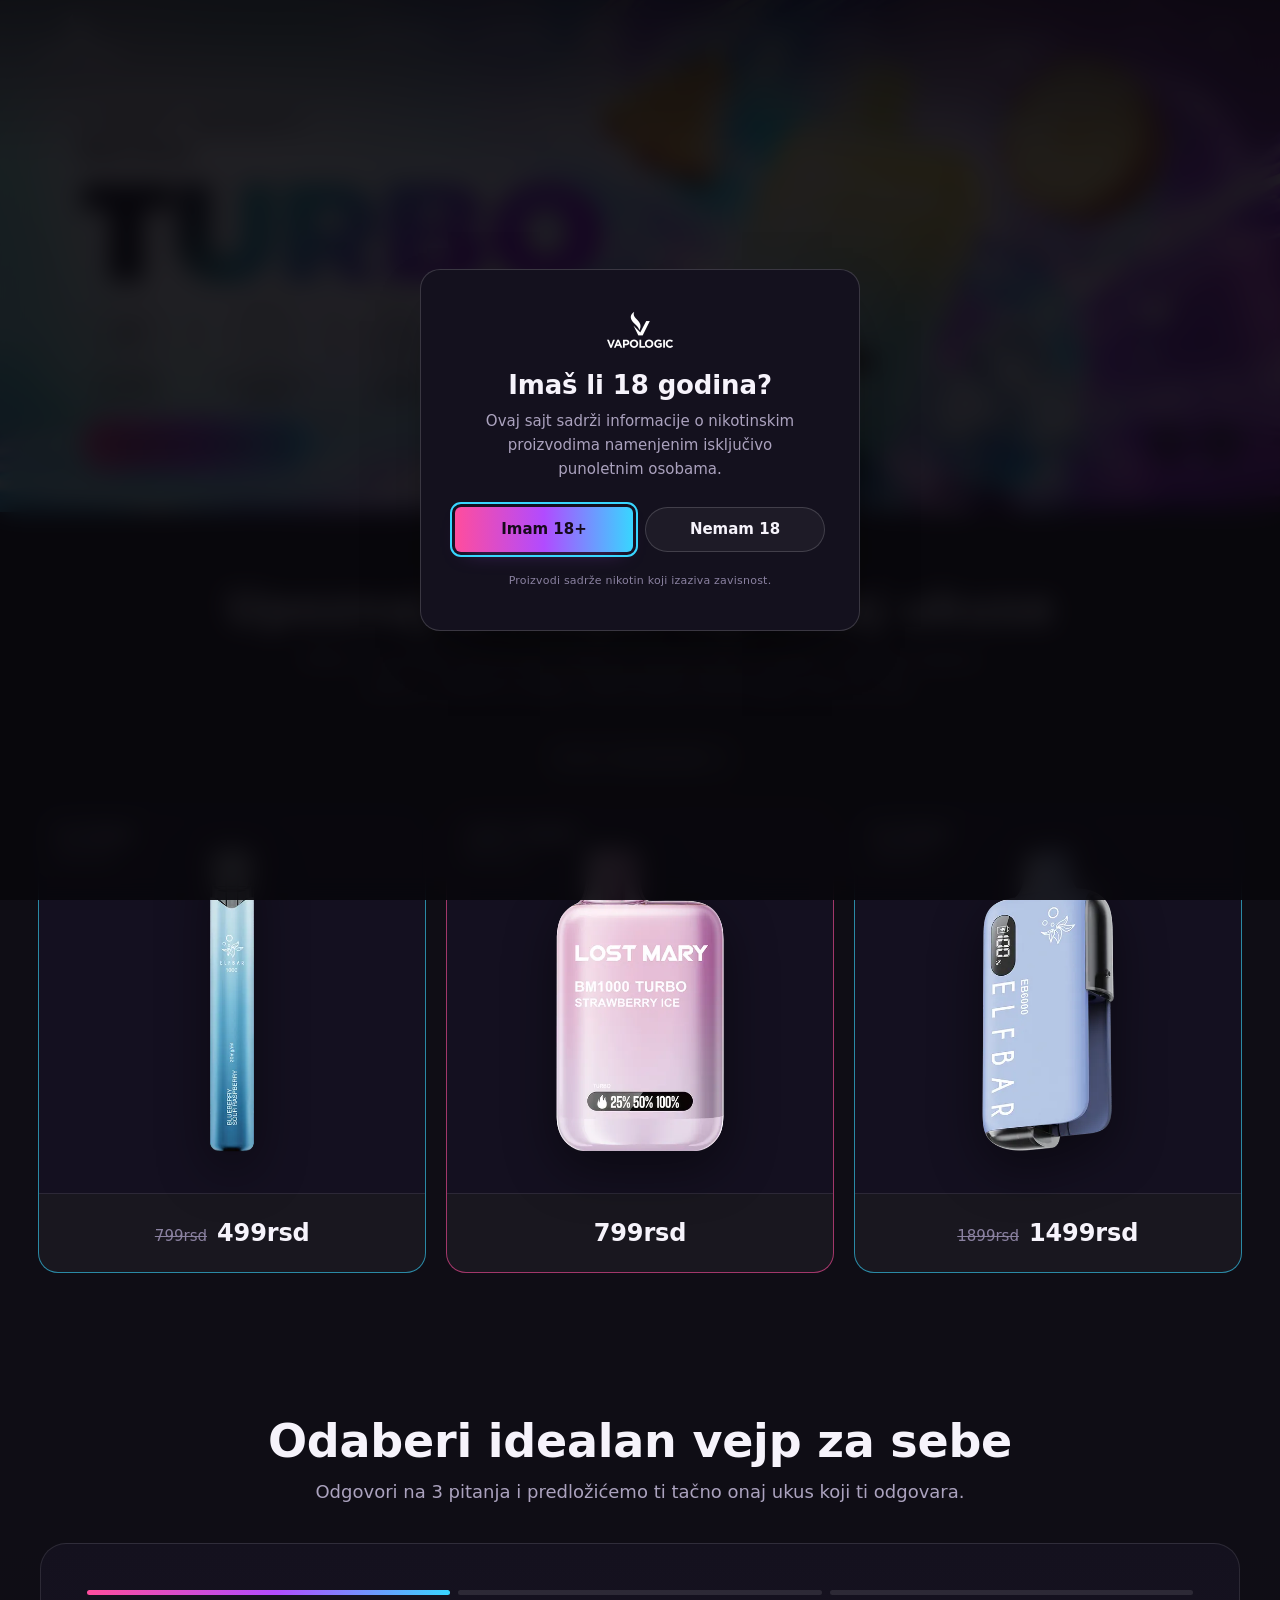
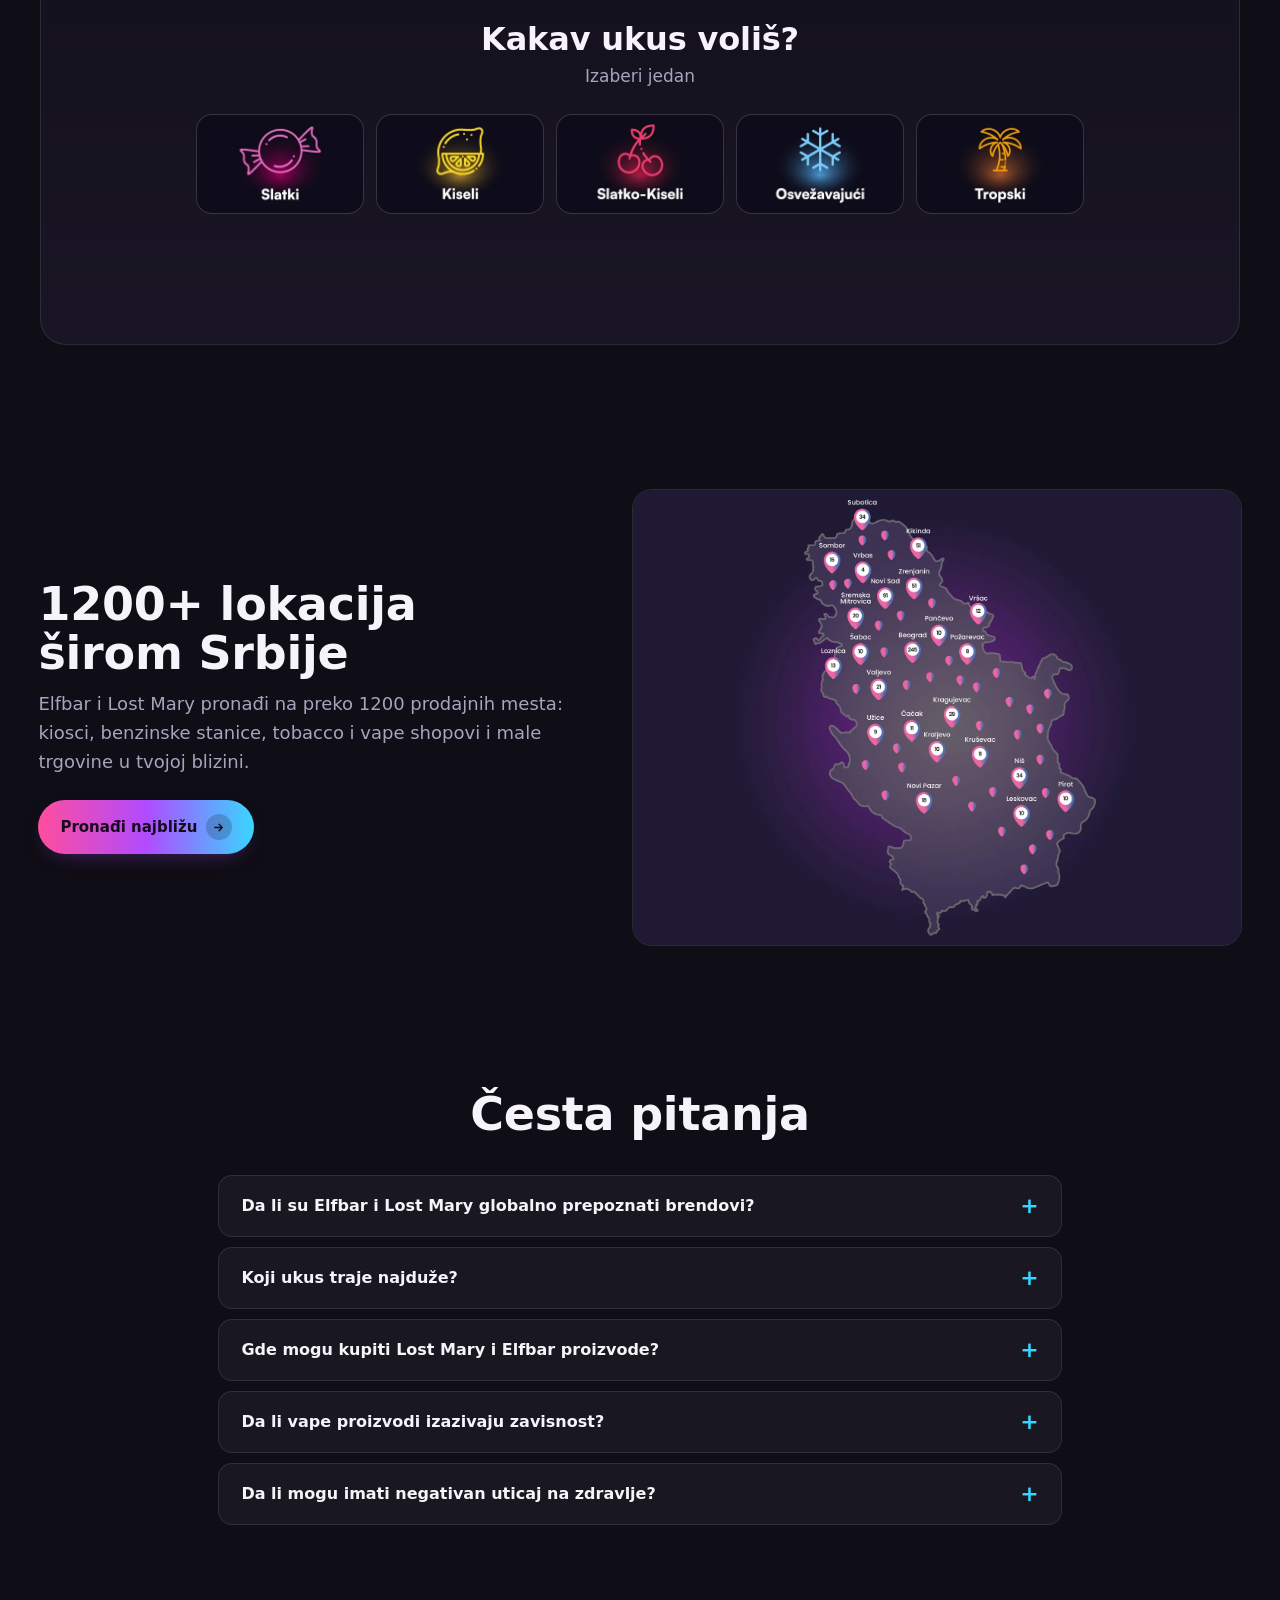
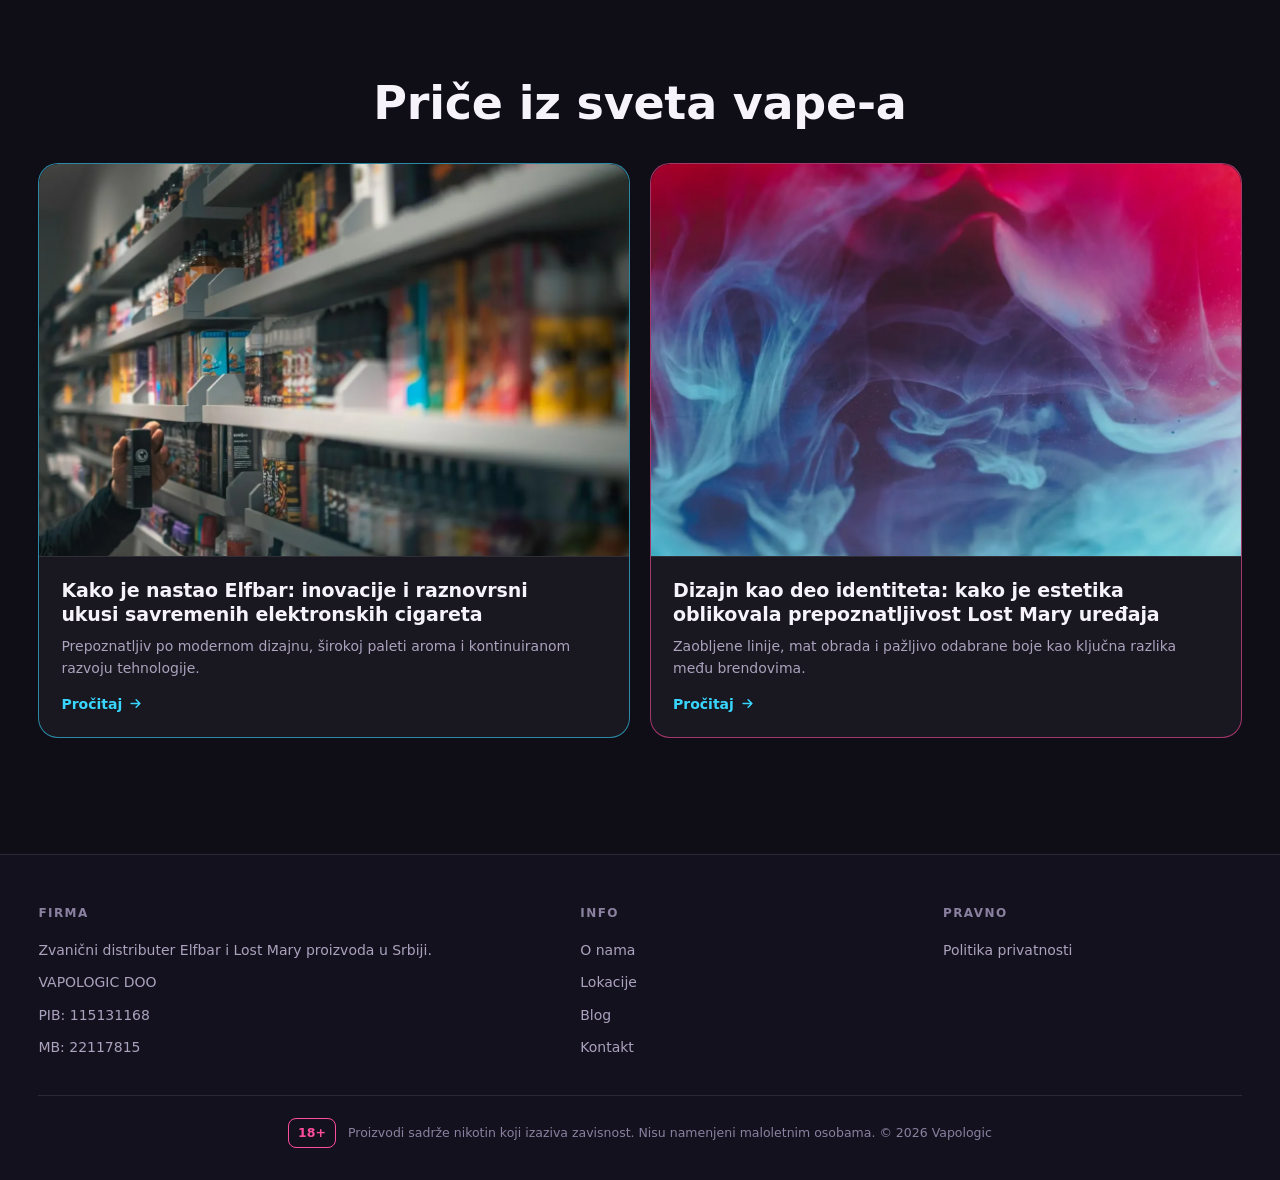
==== index.html @ 9fc527e6 "Cene na karticama u formatu klijenta (1499rsd) Co-Authored-By: Claude Opus 5.5 <noreply@anthropic.co" ====
<!doctype html>
<html lang="sr">
<head>
<meta charset="utf-8">
<meta name="viewport" content="width=device-width, initial-scale=1">
<meta name="robots" content="noindex"><!-- PRIVREMENO: skloniti na pravom domenu vapologic.rs -->
<title>Vapologic — Elfbar & Lost Mary u Srbiji</title>
<meta name="description" content="Zvanični distributer Elfbar i Lost Mary proizvoda u Srbiji. Upoznaj EB1000, BM1000 i EB6000, odaberi idealan ukus i pronađi najbliže od preko 1200 prodajnih mesta.">
<link rel="canonical" href="https://vapologic.rs/">
<meta property="og:type" content="website">
<meta property="og:title" content="Vapologic — Elfbar & Lost Mary u Srbiji">
<meta property="og:description" content="Kvalitet, raskošna lepeza ukusa i moderan dizajn. Preko 1200 lokacija širom Srbije.">
<meta property="og:url" content="https://vapologic.rs/">
<meta name="theme-color" content="#0f0d15">
<link rel="icon" href="data:image/svg+xml,%3Csvg xmlns='http://www.w3.org/2000/svg' viewBox='0 0 32 32'%3E%3Cdefs%3E%3ClinearGradient id='g' x1='0' y1='0' x2='1' y2='1'%3E%3Cstop offset='0' stop-color='%23ff4d9d'/%3E%3Cstop offset='1' stop-color='%2338d6ff'/%3E%3C/linearGradient%3E%3C/defs%3E%3Crect width='32' height='32' rx='8' fill='url(%23g)'/%3E%3Cpath d='M9 10 L16 22 L23 10' fill='none' stroke='%23160a1c' stroke-width='3' stroke-linecap='round' stroke-linejoin='round'/%3E%3C/svg%3E">
<link rel="stylesheet" href="styles.css?v=68">
<script type="application/ld+json">
{"@context":"https://schema.org","@type":"Organization","name":"Vapologic","url":"https://vapologic.rs/","description":"Zvanični distributer Elfbar i Lost Mary proizvoda u Srbiji.","areaServed":"RS"}
</script>
<script type="application/ld+json">
{"@context":"https://schema.org","@type":"FAQPage","mainEntity":[
{"@type":"Question","name":"Da li su Elfbar i Lost Mary globalno prepoznati brendovi?","acceptedAnswer":{"@type":"Answer","text":"Da, jedni od najvećih globalnih brendova na tržištu vape-a, poznati po ukusima i inovacijama."}},
{"@type":"Question","name":"Gde mogu kupiti Lost Mary i Elfbar proizvode?","acceptedAnswer":{"@type":"Answer","text":"Na preko 1200 lokacija širom Srbije — na najbližem kiosku, benzinskoj stanici ili u maloj trgovini."}},
{"@type":"Question","name":"Da li vape proizvodi izazivaju zavisnost?","acceptedAnswer":{"@type":"Answer","text":"Vape proizvodi sadrže nikotin koji izaziva zavisnost."}}
]}
</script>
<!-- Stilovi samo za ovu varijantu (hero od kraja do kraja). Bazni styles.css se ne dira. -->
<style>
  /* VARIJANTA: hero od ivice do ivice, spojen sa menijem.
     Slajder kreće od samog vrha ekrana, a meni stoji providan preko vizuala.
     Kad se skroluje ispod slajdera, meni dobija svoju pozadinu (.is-solid). */
  .hero-over header{position:fixed;top:0;left:0;right:0;
    transition:background .3s var(--ease),border-color .3s var(--ease)}
  /* dok je preko vizuala: providan, svetao tekst i tamni padajući meniji */
  .hero-over header:not(.is-solid){background:transparent;border-bottom-color:transparent;backdrop-filter:none;
    --bg:#0f0d15; --bg-2:#14111e; --bg-3:#191524;
    --surface:rgba(255,255,255,.06); --surface-2:rgba(255,255,255,.1);
    --hair:rgba(255,255,255,.16); --hair-2:rgba(255,255,255,.24);
    --ink:#fff; --muted:#e6e1f0; --muted-2:#b9b1c9}

  .hero.hero-full{padding:0;padding-inline:0}
  /* 5:2 = odnos vizuala koje su poslali dizajneri (2000x800): ceo slajd staje u
     prvi ekran i vizual se ne seče. max-height hvata samo ultrawide monitore. */
  .hero-full .slider{border-radius:0;border:0;aspect-ratio:5/2;max-height:100svh;width:100%}
  /* blago zatamnjenje pri vrhu, da meni ostane čitljiv preko svetlih vizuala */
  .hero-full .slider::after{content:"";position:absolute;left:0;right:0;top:0;height:160px;z-index:2;pointer-events:none;
    background:linear-gradient(rgba(10,8,14,.6),rgba(10,8,14,0))}
  .hero-full .slides{height:100%}
  .hero-full .slide{position:relative;display:block;min-height:0;height:100%;padding:0}
  .hero-full .slide-vis{position:absolute;inset:0;display:block}
  .hero-full .slide-vis img{width:100%;height:100%;object-fit:cover;display:block}
  /* Zona za dugme: dole levo, poravnato sa levom ivicom teksta na vizualu (~6.4% širine),
     ispod ikonica sa opisom */
  .hero-full .slide-cta{position:absolute;left:6.4%;bottom:clamp(40px,8%,110px);z-index:3}
  .hero-full .slide .btn{margin-top:0}
  .hero-full .dots{bottom:22px}
  /* Strelice su dole desno, da ne ulaze u tekst na vizualu (levo, na sredini visine) */
  .hero-full .arrow{top:auto;bottom:clamp(45px,calc(8% + 5px),115px);transform:none;background:rgba(15,13,21,.55);backdrop-filter:blur(8px);border-color:rgba(255,255,255,.18);color:#fff}
  .hero-full .arrow:hover{background:rgba(15,13,21,.8)}
  .hero-full .arrow.prev{left:auto;right:calc(var(--gutter) + 52px)}

  /* ?grid: pomoćne linije za dizajnere (zona menija, sigurna zona, zona dugmeta) */
  .hero-full .safe-guide,.hero-full .menu-guide{display:none}
  .show-grid .hero-full .safe-guide{display:block;position:absolute;inset:max(10%,89px) 10% 10%;z-index:4;pointer-events:none;border:1px dashed rgba(255,255,255,.75)}
  .show-grid .hero-full .menu-guide{display:block;position:absolute;left:0;right:0;top:0;height:73px;z-index:4;pointer-events:none;
    border-bottom:1px dashed #38d6ff;background:rgba(56,214,255,.08)}
  .show-grid .hero-full .safe-guide span,.show-grid .hero-full .menu-guide span{position:absolute;left:8px;font-size:11px;letter-spacing:.06em;color:#fff;
    background:rgba(0,0,0,.55);padding:2px 6px;border-radius:4px}
  .show-grid .hero-full .safe-guide span{top:6px}
  .show-grid .hero-full .menu-guide span{bottom:4px;right:8px;left:auto}
  .show-grid .hero-full .slide-cta .btn{outline:2px dashed #ff4d9d;outline-offset:8px}
  /* Telefon: mobilni vizuali imaju naslov sasvim gore, pa meni NE ide preko slike —
     ostaje iznad slajdera sa svojom pozadinom (script ispod mu drži .is-solid). */
  @media(max-width:720px){
    .hero-over header{position:sticky}
    .hero-full .slider::after,.show-grid .hero-full .menu-guide{display:none}
    .hero-full .slider{aspect-ratio:455/550;max-height:none}
    .hero-full .slide-cta{left:0;right:0;display:flex;justify-content:center;bottom:44px}
    .show-grid .hero-full .safe-guide{inset:8%}
  }
</style>
<script>if(/[?&]grid\b/.test(location.search))document.documentElement.classList.add('show-grid')</script>
</head>
<body class="hero-over">
<header>
  <div class="wrap nav">
    <a class="logo" href="/" aria-label="Vapologic — početna"><img class="logo-img" src="vapologic-logo-white.png" width="280" height="160" loading="eager" fetchpriority="high" decoding="async" alt="Vapologic"></a>
    <button class="nav-toggle" data-i18n-attr="aria-label:nav.menu_open" aria-label="Otvori meni" aria-expanded="false" aria-controls="navMenu" onclick="toggleNav()"><span class="bars"></span></button>
    <div class="nav-menu" id="navMenu">
    <nav class="center" aria-label="Glavni meni">
      <div class="drop">
        <button type="button" class="drop-label" aria-haspopup="true"><span data-i18n="nav.products">Proizvodi</span> <i class="caret" aria-hidden="true"></i></button>
        <div class="menu prod-menu">
          <div class="pm-group">
            <a href="/?type=pod#prods" class="pm-head" data-filter data-brand="all" data-type="pod"><span data-i18n="nav.pod_group">Pod sistemi</span><i class="caret" aria-hidden="true"></i></a>
            <div class="pm-fly">
              <a href="/proizvod?dev=EB6000" class="pm-sub">EB6000</a>
            </div>
          </div>
          <div class="pm-group">
            <a href="/?type=jednokratni#prods" class="pm-head" data-filter data-brand="all" data-type="jednokratni"><span data-i18n="nav.disp_group">Jednokratni</span><i class="caret" aria-hidden="true"></i></a>
            <div class="pm-fly">
              <a href="/proizvod?dev=EB1000" class="pm-sub">EB1000</a>
              <a href="/proizvod?dev=BM1000" class="pm-sub">BM1000</a>
            </div>
          </div>
        </div>
      </div>
      <a href="/?brand=lost-mary#prods" data-filter data-brand="lost-mary" data-type="all">Lost Mary</a>
      <a href="/?brand=elfbar#prods" data-filter data-brand="elfbar" data-type="all">Elfbar</a>
      <a href="/lokacije" data-i18n="nav.locations">Lokacije</a>
      <a href="/blog" data-i18n="nav.blog">Blog</a>
      <a href="/kontakt" data-i18n="nav.contact">Kontakt</a>
    </nav>
    <div class="langpick drop">
      <button type="button" class="lang-btn" aria-haspopup="true" data-i18n-attr="aria-label:nav.lang"><span id="langCurrent">SR</span><i class="caret" aria-hidden="true"></i></button>
      <div class="menu">
        <a href="#" data-lang-code="sr" onclick="setLang('sr');return false">SR &middot; Srpski</a>
        <a href="#" data-lang-code="en" onclick="setLang('en');return false">EN &middot; English</a>
        <a href="#" data-lang-code="ru" onclick="setLang('ru');return false">RU &middot; Русский</a>
      </div>
    </div>
    <div class="socials">
      <a href="https://www.instagram.com/vapologic.rs/" target="_blank" rel="noopener" aria-label="Instagram"><svg viewBox="0 0 24 24" fill="none" stroke="currentColor" stroke-width="1.8"><rect x="3" y="3" width="18" height="18" rx="5"/><circle cx="12" cy="12" r="4"/><circle cx="17.5" cy="6.5" r="1" fill="currentColor" stroke="none"/></svg></a>
    </div>
    </div>
  </div>
</header>

<main>
  <!-- VARIJANTA: hero od kraja do kraja ekrana, spojen sa menijem, ceo slajd je vizual.
       Vizuali dizajnera: desktop 2000x800 (5:2), mobilni 455x550 — Slike/web/hero/.
       Redosled prati numeraciju dizajnera (1 BM1000, 2 EB1000, 3 EB6000, lokacije). Naslov je skriven (sr-only)
       samo zbog Google-a i citaca ekrana; vidljivo je samo dugme u zoni za dugme. -->
  <div class="hero hero-full">
    <div class="slider" id="slider">
      <div class="slides" id="slides">
        <div class="slide s1"><picture class="slide-vis"><source media="(max-width:720px)" srcset="Slike/web/hero/bm1000-mob.webp" width="455" height="550"><img src="Slike/web/hero/bm1000-web.webp" width="2000" height="800" loading="eager" decoding="async" fetchpriority="high" alt="Lost Mary BM1000 Turbo — do 1000 puffova"></picture><div class="slide-cta"><h2 class="sr-only">Lost Mary BM1000 Turbo</h2><a class="btn btn-primary" href="/proizvod?dev=BM1000"><span data-i18n="hero.cta">Pogledaj proizvod</span> <span class="ico" aria-hidden="true"><svg viewBox="0 0 24 24" fill="none" stroke="currentColor" stroke-width="2.4" stroke-linecap="round" stroke-linejoin="round"><path d="M5 12h14M13 6l6 6-6 6"/></svg></span></a></div></div>
        <div class="slide s2"><picture class="slide-vis"><source media="(max-width:720px)" srcset="Slike/web/hero/eb1000-mob.webp" width="455" height="550"><img src="Slike/web/hero/eb1000-web.webp" width="2000" height="800" loading="eager" decoding="async" alt="Elfbar EB1000 — 1000 puffova"></picture><div class="slide-cta"><h2 class="sr-only" data-i18n="hero.s1.title">Do hiljadu puffova!</h2><a class="btn btn-primary" href="/proizvod?dev=EB1000"><span data-i18n="hero.cta">Pogledaj proizvod</span> <span class="ico" aria-hidden="true"><svg viewBox="0 0 24 24" fill="none" stroke="currentColor" stroke-width="2.4" stroke-linecap="round" stroke-linejoin="round"><path d="M5 12h14M13 6l6 6-6 6"/></svg></span></a></div></div>
        <div class="slide s3"><picture class="slide-vis"><source media="(max-width:720px)" srcset="Slike/web/hero/eb6000-mob.webp" width="455" height="550"><img src="Slike/web/hero/eb6000-web.webp" width="2000" height="800" loading="eager" decoding="async" alt="Elfbar EB6000 — 6000 puffova"></picture><div class="slide-cta"><h2 class="sr-only">EB6000</h2><a class="btn btn-primary" href="/proizvod?dev=EB6000"><span data-i18n="hero.cta">Pogledaj proizvod</span> <span class="ico" aria-hidden="true"><svg viewBox="0 0 24 24" fill="none" stroke="currentColor" stroke-width="2.4" stroke-linecap="round" stroke-linejoin="round"><path d="M5 12h14M13 6l6 6-6 6"/></svg></span></a></div></div>
        <div class="slide s4"><picture class="slide-vis"><source media="(max-width:720px)" srcset="Slike/web/hero/lokacije-mob.webp" width="455" height="550"><img src="Slike/web/hero/lokacije-web.webp" width="2000" height="800" loading="eager" decoding="async" alt="Preko 1200 lokacija širom Srbije"></picture><div class="slide-cta"><h2 class="sr-only" data-i18n="hero.s4.title">Preko 1200 lokacija</h2><a class="btn btn-primary" href="/lokacije"><span data-i18n="hero.cta_loc">Pronađi najbližu</span> <span class="ico" aria-hidden="true"><svg viewBox="0 0 24 24" fill="none" stroke="currentColor" stroke-width="2.4" stroke-linecap="round" stroke-linejoin="round"><path d="M5 12h14M13 6l6 6-6 6"/></svg></span></a></div></div>
      </div>
      <div class="dots" id="dots" role="tablist" data-i18n-attr="aria-label:hero.slides" aria-label="Slajdovi"></div>
      <!-- Pomocni okvir sigurne zone za dizajnere; vidi se samo sa ?grid u URL-u -->
      <div class="safe-guide" aria-hidden="true"><span>sigurna zona</span></div>
      <div class="menu-guide" aria-hidden="true"><span>zona menija · 73px</span></div>
    </div>
    <button class="arrow prev" onclick="go(-1)" data-i18n-attr="aria-label:hero.prev" aria-label="Prethodni slajd"><svg viewBox="0 0 24 24" fill="none" stroke="currentColor" stroke-width="2.4" stroke-linecap="round" stroke-linejoin="round"><path d="M15 5l-7 7 7 7"/></svg></button>
    <button class="arrow next" onclick="go(1)" data-i18n-attr="aria-label:hero.next" aria-label="Sledeći slajd"><svg viewBox="0 0 24 24" fill="none" stroke="currentColor" stroke-width="2.4" stroke-linecap="round" stroke-linejoin="round"><path d="M9 5l7 7-7 7"/></svg></button>
  </div>

  <section id="prods">
    <div class="wrap">
      <div class="sec-head center"><h2 class="sec-title" data-i18n="prods.title">Upoznaj uređaje, isprobaj ukuse</h2>
        <p class="lead" data-i18n="prods.lead">Elfbar i Lost Mary proizvode odlikuje prepoznatljiv kvalitet, raskošna lepeza ukusa i moderan dizajn. Otkrij kakva tehnologija stoji iza njih.</p></div>

      <!-- Filter: Marka (radio). Tip se bira iz menija (Pod sistemi / Jednokratni). -->
      <div class="pf" id="pf" role="group" data-i18n-attr="aria-label:prods.filter.brand">
        <div class="pf-drop" data-filter-drop="brand">
          <button type="button" class="pf-btn" aria-haspopup="true" aria-expanded="false">
            <span class="pf-cap"><span data-i18n="prods.filter.brand">Marka</span>:</span> <span class="pf-val" data-val="brand"></span> <i class="caret" aria-hidden="true"></i></button>
          <div class="pf-menu" role="radiogroup" data-i18n-attr="aria-label:prods.filter.brand">
            <button type="button" class="pf-opt" role="radio" aria-checked="true" data-group="brand" data-val="all"><span class="pf-radio" aria-hidden="true"></span><span data-i18n="prods.filter.all_brands">Svi proizvodi</span></button>
            <button type="button" class="pf-opt" role="radio" aria-checked="false" data-group="brand" data-val="lost-mary"><span class="pf-radio" aria-hidden="true"></span>Lost Mary</button>
            <button type="button" class="pf-opt" role="radio" aria-checked="false" data-group="brand" data-val="elfbar"><span class="pf-radio" aria-hidden="true"></span>Elfbar</button>
          </div>
        </div>
      </div>
      <div class="pf-chips" id="pfChips" aria-live="polite"></div>

      <div class="prods">
        <a class="card eb ring" data-brand="elfbar" data-type="jednokratni" href="/proizvod?dev=EB1000"><div class="shot is-shot"><span class="brand"><span class="brand-name">Elfbar</span><h3 class="brand-model">EB1000</h3></span><img src="Slike/web/eb1000/blueberry-sour-raspberry.webp" alt="Elfbar EB1000" width="700" height="700" loading="eager" decoding="async"></div>
          <div class="body"><p class="price"><s>799rsd</s> <strong>499rsd</strong></p></div></a>
        <a class="card bm ring" data-brand="lost-mary" data-type="jednokratni" href="/proizvod?dev=BM1000"><div class="shot is-shot"><span class="brand"><span class="brand-name">Lost Mary</span><h3 class="brand-model">BM1000</h3></span><img src="Slike/web/bm1000/strawberry-ice.webp" alt="Lost Mary BM1000" width="700" height="700" loading="eager" decoding="async"></div>
          <div class="body"><p class="price"><strong>799rsd</strong></p></div></a>
        <a class="card eb6 ring" data-brand="elfbar" data-type="pod" href="/proizvod?dev=EB6000"><div class="shot is-shot"><span class="brand"><span class="brand-name">Elfbar</span><h3 class="brand-model">EB6000</h3></span><img src="Slike/web/eb6000/blue.webp" alt="Elfbar EB6000" width="700" height="700" loading="eager" decoding="async"></div>
          <div class="body"><p class="price"><s>1899rsd</s> <strong>1499rsd</strong></p></div></a>
      </div>
      <p class="pf-empty" id="pfEmpty" hidden data-i18n="prods.filter.empty">Nema proizvoda za ovaj izbor.</p>
    </div>
  </section>

  <section class="quiz-sec" id="izbor">
    <div class="wrap">
      <div class="sec-head center"><h2 class="sec-title" data-i18n="quiz.title">Odaberi idealan vejp za sebe</h2><p class="lead" style="text-align:center" data-i18n="quiz.lead">Odgovori na 3 pitanja i predložićemo ti tačno onaj ukus koji ti odgovara.</p></div>
      <div class="quiz">
        <div class="qbar" aria-hidden="true"><span class="seg on"></span><span class="seg"></span><span class="seg"></span></div>
        <div class="qstep on" data-step="0"><h3 data-i18n="quiz.q1">Kakav ukus voliš?</h3><div class="qsub" data-i18n="quiz.q1sub">Izaberi jedan</div>
          <div class="opts c5">
            <button type="button" class="opt has-vis" data-vis-lang="sr" aria-pressed="false" onclick="pick('taste','slatki',this)"><img class="ovis" src="Slike/web/kviz/ukus-slatki.webp" alt="" width="336" height="198" loading="eager" decoding="async"><span class="olbl" data-i18n="taste.slatki">Slatki</span></button>
            <button type="button" class="opt has-vis" data-vis-lang="sr" aria-pressed="false" onclick="pick('taste','kiseli',this)"><img class="ovis" src="Slike/web/kviz/ukus-kiseli.webp" alt="" width="336" height="198" loading="eager" decoding="async"><span class="olbl" data-i18n="taste.kiseli">Kiseli</span></button>
            <button type="button" class="opt has-vis" data-vis-lang="sr" aria-pressed="false" onclick="pick('taste','slatko-kiseli',this)"><img class="ovis" src="Slike/web/kviz/ukus-slatko-kiseli.webp" alt="" width="336" height="198" loading="eager" decoding="async"><span class="olbl" data-i18n="taste.slatko-kiseli">Slatko-kiseli</span></button>
            <button type="button" class="opt has-vis" data-vis-lang="sr" aria-pressed="false" onclick="pick('taste','osvežavajući',this)"><img class="ovis" src="Slike/web/kviz/ukus-osvezavajuci.webp" alt="" width="336" height="198" loading="eager" decoding="async"><span class="olbl" data-i18n="taste.osvežavajući">Osvežavajući</span></button>
            <button type="button" class="opt has-vis" data-vis-lang="sr" aria-pressed="false" onclick="pick('taste','tropski',this)"><img class="ovis" src="Slike/web/kviz/ukus-tropski.webp" alt="" width="336" height="198" loading="eager" decoding="async"><span class="olbl" data-i18n="taste.tropski">Tropski</span></button>
          </div></div>
        <div class="qstep" data-step="1"><h3 data-i18n="quiz.q2">Koliko intenzivno?</h3><div class="qsub" data-i18n="quiz.q2sub">Snaga udaha</div>
          <div class="opts c2"><button type="button" class="opt has-vis" data-vis-lang="sr" aria-pressed="false" onclick="pick('intensity','snažniji',this)"><img class="ovis" src="Slike/web/kviz/jacina-snazniji.webp" alt="" width="508" height="246" loading="eager" decoding="async"><span class="olbl" data-i18n="intensity.snažniji">Snažniji</span><small data-i18n="quiz.hit_strong">jači hit</small></button><button type="button" class="opt has-vis" data-vis-lang="sr" aria-pressed="false" onclick="pick('intensity','nežniji',this)"><img class="ovis" src="Slike/web/kviz/jacina-nezniji.webp" alt="" width="508" height="246" loading="eager" decoding="async"><span class="olbl" data-i18n="intensity.nežniji">Nežniji</span><small data-i18n="quiz.hit_mild">blaži, glatkiji</small></button></div></div>
        <div class="qstep" data-step="2"><h3 data-i18n="quiz.q3">Koliko puffova?</h3><div class="qsub" data-i18n="quiz.q3sub">Koliko dugo želiš da traje</div>
          <div class="opts c2"><button type="button" class="opt has-vis" data-vis-lang="*" aria-pressed="false" onclick="pick('puffs','1000',this)"><img class="ovis" src="Slike/web/kviz/puff-1000.webp" alt="" width="508" height="246" loading="eager" decoding="async"><span class="olbl">1000</span><small>EB1000 · BM1000</small></button><button type="button" class="opt has-vis" data-vis-lang="*" aria-pressed="false" onclick="pick('puffs','6000',this)"><img class="ovis" src="Slike/web/kviz/puff-6000.webp" alt="" width="508" height="246" loading="eager" decoding="async"><span class="olbl">6000</span><small>EB6000</small></button></div></div>
        <div class="qnav"><button class="btn btn-ghost" id="backBtn" onclick="back()" style="visibility:hidden"><span class="ico" aria-hidden="true"><svg viewBox="0 0 24 24" fill="none" stroke="currentColor" stroke-width="2.4" stroke-linecap="round" stroke-linejoin="round"><path d="M19 12H5M11 6l-6 6 6 6"/></svg></span> <span data-i18n="quiz.back">Nazad</span></button></div>
        <div class="result" id="result"><h3 data-i18n="quiz.result_title">Tvoj izbor</h3><p class="lead" id="resSummary"></p>
          <div class="rgrid" id="rgrid"></div>
          <div class="qnav"><button class="btn btn-ghost" onclick="restart()" data-i18n="quiz.restart">↻ Počni ponovo</button><a class="btn btn-primary" href="/#prods"><span data-i18n="quiz.all">Pogledaj sve uređaje</span> <span class="ico" aria-hidden="true"><svg viewBox="0 0 24 24" fill="none" stroke="currentColor" stroke-width="2.4" stroke-linecap="round" stroke-linejoin="round"><path d="M5 12h14M13 6l6 6-6 6"/></svg></span></a></div></div>
      </div>
    </div>
  </section>

  <section id="lokacije-teaser">
    <div class="wrap loc">
      <div><h2 class="sec-title" data-i18n="loc.teaser_title">1200+ lokacija širom Srbije</h2>
        <p class="lead" style="margin-top:12px" data-i18n="loc.teaser_lead">Elfbar i Lost Mary pronađi na preko 1200 prodajnih mesta: kiosci, benzinske stanice, tobacco i vape shopovi i male trgovine u tvojoj blizini.</p>
        <a class="btn btn-primary" href="/lokacije" style="margin-top:24px"><span data-i18n="hero.cta_loc">Pronađi najbližu</span> <span class="ico" aria-hidden="true"><svg viewBox="0 0 24 24" fill="none" stroke="currentColor" stroke-width="2.4" stroke-linecap="round" stroke-linejoin="round"><path d="M5 12h14M13 6l6 6-6 6"/></svg></span></a></div>
      <!-- Mapa sa brojem prodajnih mesta po gradu (slika klijenta):
           pejzazna na desktopu, uspravna na telefonu. -->
      <picture class="mapbox">
        <source media="(max-width:720px)" srcset="Slike/web/lokacije/lokacije-mob.webp">
        <img src="Slike/web/lokacije/lokacije-web.webp" width="1600" height="1199"
          loading="lazy" decoding="async" data-i18n-attr="alt:loc.map_aria" alt="Mapa Srbije sa prodajnim mestima">
      </picture>
    </div>
  </section>

  <section>
    <div class="wrap faq-sec">
      <div class="sec-head center"><h2 class="sec-title" data-i18n="faq.title">Česta pitanja</h2></div>
      <div class="faq"><button class="faq-q" aria-expanded="false" onclick="toggleFaq(this)"><span data-i18n="faq.q1">Da li su Elfbar i Lost Mary globalno prepoznati brendovi?</span><span class="plus" aria-hidden="true">+</span></button><div class="faq-a"><div class="faq-a-in"><p data-i18n="faq.a1">Da, jedni od najvećih globalnih brendova na tržištu vape-a, poznati po ukusima i inovacijama. U Evropi prednjače Nemačka i Velika Britanija, gde kompanija ima dominantnu poziciju.</p></div></div></div>
      <div class="faq"><button class="faq-q" aria-expanded="false" onclick="toggleFaq(this)"><span data-i18n="faq.q2">Koji ukus traje najduže?</span><span class="plus" aria-hidden="true">+</span></button><div class="faq-a"><div class="faq-a-in"><p data-i18n="faq.a2">Trajanje zavisi od navika korišćenja, ne od ukusa.</p></div></div></div>
      <div class="faq"><button class="faq-q" aria-expanded="false" onclick="toggleFaq(this)"><span data-i18n="faq.q3">Gde mogu kupiti Lost Mary i Elfbar proizvode?</span><span class="plus" aria-hidden="true">+</span></button><div class="faq-a"><div class="faq-a-in"><p data-i18n="faq.a3">Na preko 1200 lokacija širom Srbije — na najbližem kiosku, benzinskoj stanici ili u maloj trgovini.</p></div></div></div>
      <div class="faq"><button class="faq-q" aria-expanded="false" onclick="toggleFaq(this)"><span data-i18n="faq.q4">Da li vape proizvodi izazivaju zavisnost?</span><span class="plus" aria-hidden="true">+</span></button><div class="faq-a"><div class="faq-a-in"><p data-i18n="faq.a4">Vape proizvodi sadrže nikotin koji izaziva zavisnost.</p></div></div></div>
      <div class="faq"><button class="faq-q" aria-expanded="false" onclick="toggleFaq(this)"><span data-i18n="faq.q5">Da li mogu imati negativan uticaj na zdravlje?</span><span class="plus" aria-hidden="true">+</span></button><div class="faq-a"><div class="faq-a-in"><p data-i18n="faq.a5">Kao i svi proizvodi sa nikotinom, mogu imati negativan uticaj na zdravlje. Nisu namenjeni maloletnim osobama.</p></div></div></div>
    </div>
  </section>

  <section id="blog">
    <div class="wrap">
      <div class="sec-head center"><h2 class="sec-title" data-i18n="blog.title">Priče iz sveta vape-a</h2></div>
      <div class="blog">
        <a class="post eb ring" href="/blog"><div class="thumb"><img src="Slike/web/blog/elfbar-ukusi.webp" alt="Police sa e-tečnostima i ukusima u prodavnici" width="1200" height="960" loading="lazy" decoding="async"></div><div class="pbody"><h3 data-i18n="blog.p1.title">Kako je nastao Elfbar: inovacije i raznovrsni ukusi savremenih elektronskih cigareta</h3><p data-i18n="blog.p1.excerpt">Prepoznatljiv po modernom dizajnu, širokoj paleti aroma i kontinuiranom razvoju tehnologije.</p><span class="go"><span data-i18n="common.read">Pročitaj</span> <svg viewBox="0 0 24 24" fill="none" stroke="currentColor" stroke-width="2.4" stroke-linecap="round" stroke-linejoin="round"><path d="M5 12h14M13 6l6 6-6 6"/></svg></span></div></a>
        <a class="post bm ring" href="/blog"><div class="thumb"><img src="Slike/web/blog/lost-mary-dizajn.webp" alt="Apstraktni roze i plavi dim" width="1200" height="800" loading="lazy" decoding="async"></div><div class="pbody"><h3 data-i18n="blog.p2.title">Dizajn kao deo identiteta: kako je estetika oblikovala prepoznatljivost Lost Mary uređaja</h3><p data-i18n="blog.p2.excerpt">Zaobljene linije, mat obrada i pažljivo odabrane boje kao ključna razlika među brendovima.</p><span class="go"><span data-i18n="common.read">Pročitaj</span> <svg viewBox="0 0 24 24" fill="none" stroke="currentColor" stroke-width="2.4" stroke-linecap="round" stroke-linejoin="round"><path d="M5 12h14M13 6l6 6-6 6"/></svg></span></div></a>
      </div>
    </div>
  </section>

</main>

<footer>
  <div class="wrap">
    <!-- Tri kolone jedna pored druge: Firma (tekst + podaci) · Info · Pravno.
         Ispod njih divider pa copyright/disclaimer (.age). -->
    <div class="fgrid">
      <div class="foot-company">
        <h4 data-i18n="footer.company">Firma</h4>
        <p class="foot-tagline" data-i18n="footer.tagline">Zvanični distributer Elfbar i Lost Mary proizvoda u Srbiji.</p>
        <p class="foot-legal">
          <span data-i18n="footer.legal_name">VAPOLOGIC DOO</span>
          <span data-i18n="footer.legal_pib">PIB: 115131168</span>
          <span data-i18n="footer.legal_reg">MB: 22117815</span>
        </p>
      </div>
      <div><h4 data-i18n="footer.info">Info</h4><a href="/" data-i18n="footer.about">O nama</a><a href="/lokacije" data-i18n="nav.locations">Lokacije</a><a href="/blog" data-i18n="nav.blog">Blog</a><a href="/kontakt" data-i18n="nav.contact">Kontakt</a></div>
      <div><h4 data-i18n="footer.legal_col">Pravno</h4><a href="/politika-privatnosti" data-i18n="footer.privacy">Politika privatnosti</a></div>
    </div>
    <div class="age"><span class="warn">18+</span> <span data-i18n="footer.age_note">Proizvodi sadrže nikotin koji izaziva zavisnost. Nisu namenjeni maloletnim osobama. © 2026 Vapologic</span></div>
  </div>
</footer>

<script src="i18n.js?v=23"></script>
<script src="app.js?v=42"></script>
<script>
/* Meni je providan dok je preko slajdera; dobija pozadinu kad slajder prođe ispod
   njega, kad je otvoren meni ili na telefonu (tamo meni stoji iznad slajdera). */
(function(){
  var h=document.querySelector('header'), s=document.getElementById('slider');
  if(!h||!s) return;
  var mob=matchMedia('(max-width:720px)');
  function u(){ h.classList.toggle('is-solid', mob.matches || scrollY > s.offsetHeight - h.offsetHeight - 1 || document.body.classList.contains('nav-open')); }
  addEventListener('scroll', u, {passive:true}); addEventListener('resize', u);
  new MutationObserver(u).observe(document.body, {attributes:true, attributeFilter:['class']});
  u();
})();
</script>
</body>
</html>
---- styles.css ----
@import url('https://api.fontshare.com/v2/css?f[]=satoshi@400,500,700,900&display=swap');
@import url('https://fonts.googleapis.com/css2?family=JetBrains+Mono:wght@400;500;700&display=swap');

/* ============================================================
   VAPOLOGIC — zajednički stilovi (index / proizvod / blog / lokacije)
   Paleta: ElfBar = cyan, Lost Mary = magenta, violet spona.
   Font: Satoshi (sve), JetBrains Mono (brojevi/oznake).
   ============================================================ */
:root{
  --bg:#0f0d15; --bg-2:#14111e; --bg-3:#191524;
  --surface:rgba(255,255,255,.045); --surface-2:rgba(255,255,255,.07);
  --hair:rgba(255,255,255,.10); --hair-2:rgba(255,255,255,.16);
  --ink:#f6f3fb; --muted:#aba2be; --muted-2:#8a81a0;
  --c1:#ff4d9d; --c2:#b14bff; --c3:#38d6ff;
  --candy:linear-gradient(100deg,#ff4d9d 0%,#b14bff 52%,#38d6ff 100%);
  --candy-soft:linear-gradient(100deg,rgba(255,77,157,.16),rgba(177,75,255,.16),rgba(56,214,255,.16));
  --elf:#38d6ff; --lm:#ff4d9d;
  --shot-bg:#141020;
  --sans:"Satoshi",system-ui,-apple-system,"Segoe UI",sans-serif;
  --mono:"JetBrains Mono",ui-monospace,"Segoe UI Mono",Consolas,monospace;
  --r-card:20px; --r-inner:14px;
  --shadow-card:0 24px 60px -28px rgba(0,0,0,.8);
  --ease:cubic-bezier(.16,1,.3,1);
  /* pun grid: margina 48px (mobilni 20px), sa sigurnosnim limitom za ultra-wide */
  --maxw:1800px; --gutter:clamp(20px,3vw,48px); --prose:64ch;
}
*{box-sizing:border-box}
html{scroll-behavior:smooth}
body{margin:0;background:var(--bg);color:var(--ink);font-family:var(--sans);font-size:17px;line-height:1.6;-webkit-font-smoothing:antialiased;overflow-x:hidden}
h1,h2,h3,h4{font-family:var(--sans);font-weight:900;line-height:1.06;letter-spacing:-.005em;margin:0;text-wrap:balance}
p{margin:0}
a{color:inherit;text-decoration:none}
img{max-width:100%;display:block}
.wrap{width:100%;max-width:var(--maxw);margin-inline:auto;padding-inline:var(--gutter)}
[id]{scroll-margin-top:92px}
.sr-only{position:absolute;width:1px;height:1px;padding:0;margin:-1px;overflow:hidden;clip:rect(0,0,0,0);border:0}
.sec-title{font-size:clamp(28px,4vw,46px)}
.lead{color:var(--muted);font-size:clamp(15px,1.6vw,18px);max-width:60ch}

.pill{display:inline-flex;align-items:center;gap:7px;font-family:var(--sans);font-size:12px;line-height:1;letter-spacing:.04em;padding:6px 12px;border-radius:999px;border:1px solid var(--hair);color:var(--muted);background:var(--surface-2)}
.note{font-size:13px;color:var(--muted-2);border-left:2px solid var(--c2);padding:4px 0 4px 12px;margin-top:12px}


/* ---------- BUTTONS ---------- */
.btn{display:inline-flex;align-items:center;justify-content:center;gap:.55em;font-family:var(--sans);font-weight:700;font-size:15px;padding:14px 22px;border-radius:999px;border:0;cursor:pointer;white-space:nowrap;line-height:1;text-align:center}
.btn .ico{display:inline-flex;width:26px;height:26px;border-radius:999px;align-items:center;justify-content:center;background:rgba(0,0,0,.18);flex-shrink:0}
.btn .ico svg{width:13px;height:13px;display:block}
.btn-primary{color:#160a1c;background-image:linear-gradient(to right,#ff4d9d 0%,#b14bff 25%,#38d6ff 50%,#b14bff 75%,#ff4d9d 100%);background-size:200% auto;background-position:left center;box-shadow:0 8px 22px -12px rgba(177,75,255,.5);transition:background-position .6s var(--ease),box-shadow .6s var(--ease),transform .2s var(--ease)}
.btn-primary:hover{background-position:right center;box-shadow:0 14px 40px -10px rgba(255,77,157,.6)}
.btn-primary:active{transform:scale(.985)}
.btn-ghost{background:var(--surface);color:var(--ink);border:1px solid var(--hair-2);transition:background .3s var(--ease),border-color .3s var(--ease),transform .2s var(--ease)}
.btn-ghost:hover{background:var(--surface-2);border-color:var(--hair)}
.btn-ghost:active{transform:scale(.985)}
.btn-ghost .ico{background:rgba(255,255,255,.08)}
.go{display:inline-flex;align-items:center;gap:6px;font-weight:700;font-size:14px;color:var(--c3);transition:gap .2s var(--ease)}
.go svg{width:15px;height:15px}
.go:hover{gap:9px}
:focus-visible{outline:2.5px solid var(--c3);outline-offset:3px;border-radius:6px}

/* ---------- HEADER ---------- */
header{position:sticky;top:0;z-index:40;backdrop-filter:blur(14px);background:rgba(15,13,21,.72);border-bottom:1px solid var(--hair)}
.nav{display:flex;align-items:center;gap:26px;height:72px}
.logo{display:flex;align-items:center;flex-shrink:0}
.logo-img{height:3rem;width:auto;display:block}
.nav .center{display:flex;gap:4px;margin-inline:auto}
.nav .center a{position:relative;isolation:isolate;padding:10px 14px;border-radius:10px;color:var(--muted);font-weight:500;font-size:15px;cursor:pointer;transition:color .2s}
/* candy pozadina se fade-uje (gradient se ne moze tranzicionisati direktno) */
.nav .center a::before{content:"";position:absolute;inset:0;border-radius:inherit;background:var(--candy);opacity:0;transition:opacity .22s var(--ease);z-index:-1}
.nav .center a:hover{color:#160a1c}
.nav .center a:hover::before{opacity:1}
.drop{position:relative}
.drop>a{display:inline-flex;align-items:center}
/* roditelj dropdowna nije link — samo stavke unutar njega */
.nav .center .drop-label{display:inline-flex;align-items:center;padding:10px 14px;border-radius:10px;color:var(--muted);font-weight:500;font-size:15px;font-family:inherit;background:transparent;border:0;cursor:default;transition:color .2s}
.drop:hover .drop-label,.drop:focus-within .drop-label{color:var(--ink)}
.drop .menu{position:absolute;top:100%;left:0;min-width:150px;background:var(--bg-3);border:1px solid var(--hair);border-radius:12px;padding:6px;opacity:0;visibility:hidden;transform:translateY(6px);transition:.18s var(--ease);box-shadow:0 20px 40px rgba(0,0,0,.5)}
.drop:hover .menu,.drop:focus-within .menu{opacity:1;visibility:visible;transform:none}
.drop .menu a{display:block;position:relative;isolation:isolate;padding:8px 12px;border-radius:8px;font-size:14px;color:var(--muted);transition:color .2s var(--ease)}
/* bez promene font-weighta na hover — tekst bi „poskočio"; candy pozadina se fade-uje */
.drop .menu a::before{content:"";position:absolute;inset:0;border-radius:inherit;background:var(--candy);opacity:0;transition:opacity .22s var(--ease);z-index:-1}
.drop .menu a:hover{color:#160a1c}
.drop .menu a:hover::before{opacity:1}
.caret{width:7px;height:7px;border-right:2px solid currentColor;border-bottom:2px solid currentColor;transform:rotate(45deg);margin-left:7px;opacity:.7}
/* language picker (koristi isti .drop obrazac kao nav dropdown) */
.langpick{flex-shrink:0}
.lang-btn{display:inline-flex;align-items:center;gap:2px;height:38px;padding:0 12px;border:1px solid var(--hair);border-radius:11px;
  background:transparent;color:var(--muted);font-family:var(--sans);font-size:12.5px;letter-spacing:.08em;cursor:pointer;transition:.2s}
.lang-btn:hover{color:var(--ink);border-color:var(--c3);background:var(--surface-2)}
.langpick .menu{left:auto;right:0;min-width:170px}
.langpick .menu a[aria-current="true"]{color:var(--ink);background:var(--surface-2)}
.socials{display:flex;gap:10px;flex-shrink:0}
.socials a{width:38px;height:38px;border:1px solid var(--hair);border-radius:11px;display:grid;place-items:center;color:var(--muted);transition:.2s}
.socials a:hover{color:var(--ink);border-color:var(--c3);background:var(--surface-2)}
.socials svg{width:17px;height:17px}
.nav-menu{display:contents}
.nav-toggle{display:none;position:relative;width:44px;height:44px;padding:0;border:1px solid var(--hair);border-radius:11px;background:transparent;color:var(--ink);cursor:pointer;flex-shrink:0}
.nav-toggle .bars{position:absolute;top:50%;left:50%;translate:-50% -50%;width:22px;height:2px;background:currentColor;border-radius:2px;transition:background .2s}
.nav-toggle .bars::before,.nav-toggle .bars::after{content:"";position:absolute;left:0;width:22px;height:2px;background:currentColor;border-radius:2px;transition:transform .3s var(--ease),top .3s var(--ease)}
.nav-toggle .bars::before{top:-7px}
.nav-toggle .bars::after{top:7px}
body.nav-open .nav-toggle .bars{background:transparent}
body.nav-open .nav-toggle .bars::before{top:0;transform:rotate(45deg)}
body.nav-open .nav-toggle .bars::after{top:0;transform:rotate(-45deg)}
@media(max-width:720px){
  .nav{gap:12px}
  .nav-toggle{display:block;margin-left:auto}
  body.nav-open{overflow:hidden}
  /* logo i X (hamburger) ostaju IZNAD full-screen panela (isti stacking kontekst header-a) */
  body.nav-open .logo{position:relative;z-index:60}
  body.nav-open .nav-toggle{z-index:60}
  /* Full-screen preklapanje. Mora absolute: header ima backdrop-filter pa je on
     containing block (fixed bi se vezao za header). top:0 + height:100dvh svejedno
     prekriva ceo ekran jer je header prikačen na vrh. */
  .nav-menu{display:flex;flex-direction:column;align-items:stretch;gap:0;
    position:absolute;top:0;left:0;right:0;height:100dvh;z-index:50;background:var(--bg);
    padding:100px var(--gutter) 40px;
    overflow-y:auto;overscroll-behavior:contain;-webkit-overflow-scrolling:touch;
    opacity:0;visibility:hidden;transform:translateY(-10px);
    transition:opacity .28s var(--ease),transform .28s var(--ease),visibility .28s}
  body.nav-open .nav-menu{opacity:1;visibility:visible;transform:none}
  /* glavni linkovi: na vrhu, veliki, sa suptilnim razdelnicima */
  .nav-menu .center{flex-direction:column;align-items:stretch;gap:0;margin:0;width:100%}
  .nav-menu .center>a,.nav-menu .center .drop{border-bottom:1px solid var(--hair)}
  .nav-menu .center>a:last-child{border-bottom:0}
  .nav-menu .center a,.nav-menu .center .drop-label{font-size:26px;font-weight:700;padding:13px 0;letter-spacing:-.01em}
  .nav-menu .drop{width:100%}
  .nav-menu .drop .drop-label{display:flex;width:100%;justify-content:space-between;align-items:center;cursor:pointer}
  .nav-menu .drop .caret{width:9px;height:9px;transition:transform .25s var(--ease)}
  /* .caret je vec rotiran 45deg (strelica nadole) — 225deg je okrece nagore */
  .nav-menu .drop.open .caret{transform:rotate(225deg)}
  /* accordion: zatvoren po defaultu, otvara se na klik */
  .nav-menu .drop .menu{position:static;opacity:1;visibility:visible;transform:none;background:transparent;
    border:0;box-shadow:none;min-width:0;width:100%;padding:0;
    display:flex;flex-direction:column;
    max-height:0;overflow:hidden;transition:max-height .3s var(--ease)}
  .nav-menu .drop.open .menu{max-height:600px}
  .nav-menu .drop .menu a{font-size:18px;font-weight:500;color:var(--muted);
    padding:11px 0 11px 16px;border-left:2px solid var(--hair)}
  .nav-menu .drop .menu a:hover{background:transparent;color:var(--ink)}
  /* „Proizvodi": čist uvučen spisak sa levom akcentnom šinom, dosledne veličine */
  .nav-menu .prod-menu{padding:8px 0 6px}
  .nav-menu .prod-menu .pm-group{margin:0;padding:0;border-top:0}
  /* a.pm-* diže specifičnost iznad `.nav-menu .drop .menu a` (inače gube veličinu/boju) */
  .nav-menu .drop .menu a.pm-head{display:block;font-size:18px;color:var(--ink);font-weight:600;border-left-color:var(--c2)}
  .nav-menu .prod-menu .pm-head .caret{display:none}
  /* podmeni (desktop: desno na hover) je ovde samo uvučen spisak ispod stavke */
  .nav-menu .pm-fly{position:static;opacity:1;visibility:visible;transform:none;margin:0;padding:0;min-width:0;
    background:transparent;border:0;border-radius:0;box-shadow:none}
  .nav-menu .pm-fly::before{display:none}
  .nav-menu .drop .menu a.pm-sub{font-size:15px;color:var(--muted-2);padding-left:30px}
  /* jezik + mreže zakačeni na dno, sa razdelnikom */
  .nav-menu .langpick{margin-top:auto;width:100%;padding-top:24px;border-top:1px solid var(--hair)}
  .nav-menu .socials{margin-top:20px;gap:12px}
}

main{padding-bottom:20px}
section{padding:72px 0}
.sec-head{display:flex;flex-direction:column;gap:12px;margin-bottom:36px}
.sec-head.center{text-align:center;align-items:center}

/* ---------- HERO SLIDER ---------- */
.hero{position:relative;padding-top:28px;padding-bottom:8px}
/* --hero-fade: klizanje trake  ·  --hero-bg-fade: pretapanje boje pozadine.
   Boja je namerno malo duza, da se sleganje boje oseti i posto sadrzaj stane. */
.slider{--hero-fade:.9s;--hero-bg-fade:1.2s;position:relative;border-radius:26px;overflow:hidden;border:1px solid var(--hair)}
.slides{position:relative;z-index:1;display:flex;transition:transform var(--hero-fade) var(--ease)}
.slide{--slide-gap:clamp(20px,4vw,56px);min-width:100%;display:flex;align-items:center;gap:var(--slide-gap);padding:clamp(30px,5vw,64px);padding-left:clamp(72px,7vw,100px);min-height:clamp(360px,46vw,520px)}
/* Pozadina NE putuje sa slajdom: stoji u zasebnom steku iza trake i samo se
   pretapa, dok tekst i slika i dalje ulaze sa strane. Probano je i da se ceo
   slajd pretapa, ali slike imaju svoju pozadinu pa im se platno vidi tokom
   prelaza — zato sadrzaj klizi, a pretapa se samo boja.
   Slojeve pravi app.js iz klasa .s1../.s4 ispod. */
.slide-bgs{position:absolute;inset:0;z-index:0}
.slide-bg{position:absolute;inset:0;transition:opacity var(--hero-bg-fade) var(--ease)}
/* Boja svakog slajda = boja pozadine SA SLIKE tog slajda, pa slika nema vidljivu
   ivicu — stapa se sa slajdom. Vrednosti su ocitane iz samih fajlova: ta boja
   pokriva 99-100% oboda i ista je u -web i -mob varijanti.
   Ako se slika zameni, ocitaj novu boju ivice i promeni je ovde.
   Namerno bez gradijenta: svaki sjaj oko slike bi vratio vidljiv sav. */
.slide-bg.s1{background:#102230}   /* EB1000 — tamno tirkizno plava */
.slide-bg.s2{background:#34202c}   /* BM1000 — tamno sljivasta */
.slide-bg.s3{background:#1b1e36}   /* EB6000 — tamno indigo */
.slide-bg.s4{background:radial-gradient(760px 520px at 24% 42%,rgba(177,75,255,.34),transparent 60%),linear-gradient(120deg,#1a1230,#0c0b14)}
.slide-txt{flex:1 1 auto;min-width:0;max-width:60ch;z-index:2;display:flex;flex-direction:column;align-items:flex-start}
.slide .pill{margin-bottom:8px}
.slide h2{font-size:clamp(30px,5.6vw,58px);letter-spacing:-.015em}
.slide .sub{margin-top:14px;color:#e6e2f2;font-weight:500;font-size:clamp(15px,2.1vw,21px)}
.slide .btn{margin-top:34px}
/* PRAVILO: slika UVEK zauzima pola slajda po sirini — aspect-ratio se menja, 50% ne.
   Visina se racuna iz sirine (4:3). */
.ghost-prod{flex:0 0 calc(50% - var(--slide-gap) / 2);align-self:center;aspect-ratio:4/3;height:auto;min-height:200px;border-radius:24px;background:repeating-linear-gradient(45deg,rgba(255,255,255,.02) 0 12px,rgba(255,255,255,.05) 12px 24px);border:1px dashed var(--hair-2);display:grid;place-items:center;color:var(--muted-2);font-family:var(--sans);font-size:11px;text-align:center;letter-spacing:.06em;padding:12px}
/* Sa pravom fotografijom: nestaje isprekidani placeholder ram i sraf-pozadina,
   slika popunjava kutiju (odnos kutije = odnos fajla 1300x975, pa cover ne sece). */
.ghost-prod.shot{display:block;background:none;border:0;padding:0;overflow:hidden}
.ghost-prod.shot img{width:100%;height:100%;object-fit:cover;display:block;border-radius:inherit}

/* Visina hero-a je vezana za ekran: slajder + traka ispod staju u prvi ekran, a
   sledeca sekcija tek malo izviruje (--peek). Mere (izmereno u browseru):
   header 73px (72 + hairline), .hero padding 28+8, .mq = 34 margine + 70 visine.
   Traka .mq je izbačena, ali --mq-block namerno ostaje: visina slajdera se ne menja.
   Samo od tableta navise — ispod 720px je slajd stakovan pa bi 100dvh sabio sadrzaj. */
@media(min-width:721px){
  /* --arrow-lane: bocna traka u kojoj sede strelice, van slajda. Hero je za
     toliko uzi od ostalih sekcija, pa strelice nikad ne ulaze u sam slajd. */
  .hero{--hdr:73px;--hero-pad:36px;--mq-block:104px;--peek:64px;--arrow-lane:58px;
    padding-inline:calc(var(--gutter) + var(--arrow-lane))}
  .slide{min-height:clamp(380px,calc(100dvh - var(--hdr) - var(--hero-pad) - var(--mq-block) - var(--peek)),900px)}
}
@media(max-width:720px){
  /* display:contents -> deca .slide-txt postaju flex stavke .slide, pa slika moze izmedju teksta i dugmeta */
  .slide{flex-direction:column;align-items:center;justify-content:center;text-align:center;gap:0;padding:44px 24px 56px}
  .slide-txt{display:contents}
  .slide .pill{order:1;margin-bottom:10px}
  .slide h2{order:2}
  .slide .sub{order:3;margin-top:10px}
  /* na mobilnom slika ide u sredinu kolone, sa svojim odnosom — bez strelica
     ima punu sirinu slajda na raspolaganju */
  /* max-width:none ponistava desktop kapu (46%) koja bi sliku sabila */
  .ghost-prod{order:4;display:grid;flex:0 0 auto;align-self:center;width:min(96%,340px);max-width:none;aspect-ratio:3/4;min-height:0;margin:22px 0 0}
  /* .shot je pejzazna (4:3) pa dobija svoj odnos i vise sirine nego uspravni placeholder */
  /* -mob kljucni vizual je uspravan (3:4), pa se kutija vraca na taj odnos;
     sirina i dalje nije pola slajda jer je slajd na mobilnom jednokolonski */
  .ghost-prod.shot{width:min(100%,380px);aspect-ratio:3/4}
  .slide .btn{order:5;margin-top:28px}
}
.dots{position:absolute;bottom:18px;left:50%;transform:translateX(-50%);display:flex;gap:8px;z-index:3}
.dots button{width:9px;height:9px;border-radius:999px;border:0;background:rgba(255,255,255,.35);cursor:pointer;padding:0;transition:.25s var(--ease)}
.dots button.on{width:28px;background:#fff}
/* Strelice su van slajda (deca .hero-a, ne .slider-a) i sede u bocnoj traci.
   .hero je pomeren za +10px jer ima paddinge 28 gore / 8 dole, pa mu centar
   nije i centar slajdera. */
.arrow{position:absolute;top:calc(50% + 10px);transform:translateY(-50%);z-index:3;width:44px;height:44px;border-radius:999px;background:var(--surface);border:1px solid var(--hair-2);color:var(--ink);cursor:pointer;display:grid;place-items:center;transition:background .2s var(--ease),border-color .2s var(--ease)}
.arrow:hover{background:var(--surface-2);border-color:var(--c2)}
.arrow.prev{left:var(--gutter)}.arrow.next{right:var(--gutter)}.arrow svg{width:18px;height:18px}
/* Na mobilnom nema strelica — slika dobija punu sirinu slajda, a slajdovi se
   menjaju prevlacenjem prsta i tackicama. Mora IZA baznog .arrow pravila. */
@media(max-width:720px){.arrow{display:none}}

/* ---------- CARD HOVER: statičan neon glow (bez pokretnih linija) ---------- */
.ring{position:relative}

/* ---------- FILTER PROIZVODA ----------
   Na stranici je samo padajući filter „Marka" (radio). Tip se bira iz menija
   (Pod sistemi / Jednokratni). Aktivan filter se vidi kao čip sa ×; red čipova
   ne zauzima mesto dok nema aktivnog čipa. */
.pf{display:flex;flex-wrap:wrap;align-items:center;justify-content:center;gap:12px;margin:0 0 28px}
.pf-drop{position:relative}
.pf-btn{display:inline-flex;align-items:center;gap:8px;padding:11px 15px;border-radius:12px;
  background:var(--surface-2);border:1px solid var(--hair-2);color:var(--ink);font-family:var(--sans);
  font-size:14px;font-weight:500;cursor:pointer;transition:border-color .2s var(--ease),background .2s}
.pf-btn:hover{border-color:var(--c2)}
.pf-btn .pf-cap{color:var(--muted);font-weight:500}
.pf-btn .caret{margin-left:2px;border-color:var(--muted)}
.pf-drop.open .pf-btn{border-color:var(--c2);background:var(--bg-3)}
/* filteri su centrirani, pa je i meni centriran ispod svog dugmeta (ne left:0,
   inace na uskim ekranima izlazi iz kontejnera) */
.pf-menu{position:absolute;top:calc(100% + 8px);left:50%;z-index:20;min-width:220px;background:var(--bg-3);
  border:1px solid var(--hair);border-radius:14px;padding:7px;opacity:0;visibility:hidden;
  transform:translateX(-50%) translateY(6px);
  transition:.18s var(--ease);box-shadow:0 20px 44px rgba(0,0,0,.55)}
.pf-drop.open .pf-menu{opacity:1;visibility:visible;transform:translateX(-50%)}
.pf-opt{display:flex;align-items:center;gap:11px;width:100%;padding:9px 11px;border-radius:9px;background:transparent;
  border:0;color:var(--muted);font-family:var(--sans);font-size:14.5px;text-align:left;cursor:pointer;transition:.15s}
.pf-opt:hover{background:var(--surface-2);color:var(--ink)}
.pf-radio{width:17px;height:17px;flex:none;border-radius:50%;border:2px solid var(--hair-2);position:relative;transition:.15s}
.pf-opt[aria-checked="true"]{color:var(--ink)}
.pf-opt[aria-checked="true"] .pf-radio{border-color:var(--c2)}
.pf-opt[aria-checked="true"] .pf-radio::after{content:"";position:absolute;inset:3px;border-radius:50%;background:var(--candy)}
.pf-chips{display:flex;flex-wrap:wrap;align-items:center;justify-content:center;gap:9px;margin:0}
.pf-chips:has(.chip:not(.pf-chip-out)){margin:-12px 0 24px}
.pf-chips .pf-chips-lbl{font-size:12px;letter-spacing:.14em;text-transform:uppercase;color:var(--muted-2);margin-right:2px}
.chip{display:inline-flex;align-items:center;gap:8px;font-family:var(--sans);font-size:13px;font-weight:500;line-height:1;
  border-radius:999px;padding:7px 9px 7px 13px;white-space:nowrap;color:var(--ink);
  transition:opacity .25s var(--ease),transform .25s var(--ease)}
.chip.pf-chip-in,.chip.pf-chip-out{opacity:0;transform:scale(.82)}
.chip.pf-chip-out{pointer-events:none}
.chip .x{display:inline-flex;align-items:center;justify-content:center;width:18px;height:18px;border-radius:50%;
  cursor:pointer;transition:.15s;border:0;background:transparent;padding:0;color:inherit}
.chip .x svg{width:11px;height:11px}
.chip .x:hover{background:var(--surface-2)}
.chip.brand-elf{background:color-mix(in srgb,var(--c3) 15%,transparent);border:1px solid color-mix(in srgb,var(--c3) 45%,transparent)}
.chip.brand-lm{background:color-mix(in srgb,var(--c1) 15%,transparent);border:1px solid color-mix(in srgb,var(--c1) 45%,transparent)}
.chip.type{background:color-mix(in srgb,var(--c2) 15%,transparent);border:1px solid color-mix(in srgb,var(--c2) 45%,transparent)}
.chip.brand-elf .x{color:var(--c3)}
.chip.brand-lm .x{color:var(--c1)}
.chip.type .x{color:#c79bff}

.pf-empty{color:var(--muted);font-size:15px;padding:22px 0 8px}
.card[hidden],.pf-empty[hidden]{display:none}

/* nav dropdown „Proizvodi": dve stavke (Pod sistemi / Jednokratni), a uređaji
   se otvaraju desno od stavke na hover (.pm-fly). Na mobilnom je sve jedan
   uvučen spisak (vidi @media 720px gore). */
.prod-menu{min-width:190px}
.prod-menu .pm-group{position:relative}
.prod-menu .pm-group+.pm-group{margin-top:2px}
.drop .menu a.pm-head{display:flex;align-items:center;justify-content:space-between;gap:18px;font-weight:600;color:var(--ink)}
/* .caret je strelica nadole (45deg); -45deg je okreće udesno */
.prod-menu .pm-head .caret{transform:rotate(-45deg);margin-left:0}
.pm-fly{position:absolute;left:100%;top:-7px;margin-left:8px;min-width:140px;background:var(--bg-3);border:1px solid var(--hair);
  border-radius:12px;padding:6px;opacity:0;visibility:hidden;transform:translateX(-6px);transition:.18s var(--ease);
  box-shadow:0 20px 40px rgba(0,0,0,.5)}
/* nevidljiv most preko razmaka od 8px, da podmeni ne pobegne dok miš prelazi */
.pm-fly::before{content:"";position:absolute;top:0;bottom:0;left:-9px;width:9px}
.pm-group:hover>.pm-fly,.pm-group:focus-within>.pm-fly{opacity:1;visibility:visible;transform:none}
.prod-menu .pm-sub{font-size:14px}

/* ---------- PRODUCTS GRID ---------- */
.prods{display:grid;grid-template-columns:repeat(3,1fr);gap:20px;position:relative}
/* FLIP: kartica koja nestaje izlazi iz toka (apsolutna) da ostale glatko skliznu */
.card.pf-abs{position:absolute!important;margin:0!important;z-index:1;pointer-events:none}
.card.pf-out{opacity:0;transform:scale(.95)}
.card.pf-in-pre{opacity:0;transform:scale(.96)}
@media(max-width:860px){.prods{grid-template-columns:1fr}}
/* ===== zajednicki skelet kartice: proizvod (home) · ukus (slajder) · rezultat kviza ===== */
.card,.rcard{background:var(--surface);border:1px solid var(--hair);border-radius:var(--r-card);overflow:hidden;
  display:flex;flex-direction:column;color:inherit;text-decoration:none}
/* slika ide od ivice do ivice, bez sopstvenog okvira; bez sjaja iza proizvoda */
.card .shot,.rcard .rimg{position:relative;border:0;border-bottom:1px solid var(--hair);border-radius:0;margin:0;
  display:grid;place-items:center;background:var(--shot-bg)}
.card .body,.rcard .rbody{padding:20px;display:flex;flex-direction:column;gap:9px;flex:1}
/* ime uređaja (EB1000 / BM1000 / EB6000) centrirano ispod slike */
.prods .card .body{align-items:center;text-align:center}

.card{transition:transform .4s var(--ease),border-color .35s var(--ease),box-shadow .35s var(--ease),opacity .32s var(--ease)}
.card:hover,.rcard:hover{transform:translateY(-6px)}
.card .shot{aspect-ratio:1/1}
/* Samo okvir brenda, bez obojenog sjaja: Elfbar plavo, Lost Mary roze.
   Važi za grid proizvoda, slajder ukusa i rezultate kviza. */
.card.eb,.card.eb6,.rcard.eb,.rcard.eb6,.post.eb{--brd:rgba(56,214,255,.6)}
.card.bm,.rcard.bm,.post.bm{--brd:rgba(255,77,157,.6)}
.card.eb,.card.eb6,.card.bm,.rcard.eb,.rcard.eb6,.rcard.bm,.post.eb,.post.bm{border-color:var(--brd)}
.card.eb:hover,.card.eb6:hover,.card.bm:hover,.rcard.eb:hover,.rcard.eb6:hover,.rcard.bm:hover{border-color:var(--brd);box-shadow:0 0 0 1px var(--brd)}
/* blog kartice zadržavaju svoj sjaj na hover */
.post.eb{--glow:rgba(56,214,255,.45);--glow2:rgba(56,214,255,.32)}
.post.bm{--glow:rgba(177,75,255,.5);--glow2:rgba(255,61,120,.4)}
.post.eb:hover,.post.bm:hover{border-color:var(--brd);
  box-shadow:0 0 0 1px var(--brd),0 14px 46px -10px var(--glow),0 0 26px -2px var(--glow2)}
/* kartice ukusa u slajderu nisu klik/link pa nemaju pointer ni podizanje na hover */
.ptrack>.card{cursor:default}
.ptrack>.card:hover{transform:none}
/* imena ukusa centrirana ispod slike */
.ptrack>.card .body{align-items:center;text-align:center}
.card .brand{position:absolute;top:14px;left:14px;font-family:var(--sans);font-size:11px;letter-spacing:.16em;text-transform:uppercase;color:var(--muted);z-index:2}
/* kartice proizvoda na pocetnoj: brend krupnije, model ispod sitnije (gore levo), cena dole */
.prods .card .brand{top:16px;left:18px;display:flex;flex-direction:column;gap:3px;color:var(--ink)}
.prods .card .brand-name{font-size:15px;font-weight:700;letter-spacing:.14em}
.prods .card .brand-model{font-family:var(--sans);font-size:12px;font-weight:600;letter-spacing:.1em;color:var(--muted);line-height:1.2}
.prods .card .price{display:flex;align-items:baseline;justify-content:center;gap:10px;margin:0;color:var(--ink)}
.prods .card .price s{font-size:15px;color:var(--muted-2)}
.prods .card .price strong{font-size:24px;font-weight:900;letter-spacing:-.005em}
.card h3{font-size:24px}
.card p{color:var(--muted);font-size:14.5px}
.card .go{margin-top:auto}

/* ---------- QUIZ ---------- */
/* kviz je forma — ostaje kompaktan i kad je grid pun */
.quiz{max-width:1200px;margin-inline:auto;background:linear-gradient(180deg,var(--bg-2),var(--bg-3));border:1px solid var(--hair);border-radius:26px;padding:clamp(24px,4vw,46px);position:relative;overflow:hidden}
.qbar{display:flex;gap:8px;margin-bottom:28px;position:relative}
.qbar .seg{height:5px;flex:1;border-radius:999px;background:var(--hair)}
.qbar .seg.on{background:var(--candy)}
.qstep{display:none}.qstep.on{display:block;animation:fade .35s var(--ease)}
@keyframes fade{from{opacity:0;transform:translateY(8px)}to{opacity:1;transform:none}}
/* naslov i podnaslov centrirani unutar forme — i na koracima i na rezultatu */
.qstep h3,.result h3{font-size:clamp(22px,3vw,32px);margin-bottom:6px;text-align:center}
.qstep .qsub,.result>.lead{color:var(--muted);margin-bottom:24px;text-align:center}
.result>.lead{margin-inline:auto;max-width:62ch}
.opts{display:grid;gap:12px}
/* flex umesto grida: poslednji red se centrira kad ne popuni ceo red */
.opts.c5{display:flex;flex-wrap:wrap;justify-content:center}
.opts.c5 .opt{flex:0 1 168px}
.opts.c2{grid-template-columns:repeat(2,minmax(0,1fr));max-width:520px;margin-inline:auto}
/* na mobilnom uvek 2 kolone — manje skrola do kraja koraka */
@media(max-width:560px){.opts.c5 .opt{flex:0 1 calc(50% - 6px)}.opts.c2{grid-template-columns:repeat(2,minmax(0,1fr))}.opt{padding:18px 10px;font-size:14px}}
.opt{cursor:pointer;border:1px solid var(--hair);background:var(--surface);border-radius:16px;padding:22px 12px;text-align:center;transition:.18s var(--ease);font-weight:700;display:flex;flex-direction:column;align-items:center;justify-content:center;gap:10px;color:inherit;font-family:inherit;font-size:15px;min-width:0;overflow-wrap:anywhere;line-height:1.25}
.opt:hover{border-color:var(--c2);transform:translateY(-3px);background:var(--surface-2)}
.opt[aria-pressed="true"]{border-color:var(--c1);background:var(--surface-2);box-shadow:0 0 0 1px var(--c1) inset}
.opt small{color:var(--muted);font-weight:500;font-size:12px}
.qnav{display:flex;justify-content:space-between;gap:12px;margin-top:28px}
.result{display:none}.result.on{display:block;animation:fade .4s var(--ease)}
.result h3{font-size:clamp(22px,3vw,30px);margin-bottom:6px}
/* auto-fill je pri jednom rezultatu pravio prazne kolone i gurao karticu levo.
   Flex + justify-content:center centrira svaki broj rezultata, a flex-basis
   drzi karticu na trecini sirine kviza (min 300px da ostane citljiva). */
.rgrid{display:flex;flex-wrap:wrap;justify-content:center;gap:14px;margin-top:22px}
.rgrid>.rcard{flex:0 1 calc((100% - 2 * 14px) / 3);min-width:min(300px,100%);max-width:440px}
/* basis oduzima razmake da tri kartice stanu u red (flex prelama red PRE nego
   sto skuplja stavke, pa bez ovoga u red stanu samo dve).
   Usamljen rezultat nema razmak da placa -> dobija punu trecinu. */
.rgrid>.rcard:only-child{flex-basis:calc(100% / 3)}
.rcard{transition:transform .35s var(--ease),border-color .35s var(--ease),box-shadow .35s var(--ease)}
.rcard .rimg{aspect-ratio:1/1}
.rcard .fl{font-weight:900;font-size:17px}
.rcard .dev{font-family:var(--sans);font-size:11px;letter-spacing:.12em;text-transform:uppercase;color:var(--muted-2);margin-top:3px}
.rcard .tags{display:flex;flex-wrap:wrap;gap:6px;margin-top:12px}
.rcard .t{font-family:var(--sans);font-size:11px;padding:3px 8px;border-radius:999px;background:var(--surface-2);border:1px solid var(--hair);color:var(--muted)}
.rcard .rmore{margin-top:14px;color:var(--c3);font-size:13px;font-weight:700;display:inline-flex;align-items:center;gap:6px}
.rcard .rmore svg{width:14px;height:14px}

/* ---------- LOCATIONS (home teaser) ---------- */
.loc{display:grid;grid-template-columns:1fr 1.1fr;gap:40px;align-items:center}
@media(max-width:860px){.loc{grid-template-columns:1fr}}
/* Mapa je slika klijenta (ne vise SVG silueta): odnos kutije prati odnos fajla —
   4:3 pejzazno na desktopu, 3:4 uspravno ispod 720px, tamo gde <picture>
   menja izvor. Zato `cover` nista ne isece. */
.mapbox{position:relative;display:block;background:var(--bg-2);border:1px solid var(--hair);
  border-radius:var(--r-card);aspect-ratio:4/3;overflow:hidden}
.mapbox img{width:100%;height:100%;object-fit:cover;display:block}
@media(max-width:720px){.mapbox{aspect-ratio:3/4}}

/* ---------- FAQ ---------- */
.faq-sec{max-width:920px;margin-inline:auto}
.faq{border:1px solid var(--hair);border-radius:14px;background:var(--surface);margin-bottom:10px;overflow:hidden}
.faq-q{width:100%;text-align:left;background:transparent;border:0;color:var(--ink);font-family:inherit;cursor:pointer;padding:19px 22px;font-weight:700;font-size:16px;display:flex;justify-content:space-between;gap:14px;align-items:center}
.faq-q .plus{color:var(--c3);font-size:22px;line-height:1;flex-shrink:0;transition:transform .3s var(--ease)}
.faq.open .faq-q .plus{transform:rotate(45deg)}
.faq-a{display:grid;grid-template-rows:0fr;transition:grid-template-rows .35s var(--ease)}
.faq.open .faq-a{grid-template-rows:1fr}
.faq-a-in{overflow:hidden;color:var(--muted);font-size:15px}
.faq-a-in p{padding:0 22px 19px;margin:0}

/* ---------- BLOG cards ---------- */
.blog{display:grid;grid-template-columns:1fr 1fr;gap:20px}
@media(max-width:760px){.blog{grid-template-columns:1fr}}
.post{border:1px solid var(--hair);border-radius:var(--r-card);background:var(--surface);transition:transform .3s var(--ease),border-color .35s var(--ease),box-shadow .35s var(--ease);display:flex;flex-direction:column;color:inherit}
.post:hover{transform:translateY(-6px);border-color:rgba(255,77,157,.55);box-shadow:0 0 0 1px rgba(255,77,157,.4),0 14px 46px -10px rgba(177,75,255,.5),0 0 26px -2px rgba(255,61,120,.4)}
/* placeholder unutar kartice ide bez dashed okvira (okvir daje sama kartica) */
.post .thumb{aspect-ratio:3/2;border-radius:var(--r-card) var(--r-card) 0 0;border:0;border-bottom:1px solid var(--hair)}
.post .thumb{overflow:hidden}
.post .thumb img{width:100%;height:100%;object-fit:cover;display:block;transition:transform .45s var(--ease)}
.post:hover .thumb img{transform:scale(1.04)}
.post .pbody{padding:22px;display:flex;flex-direction:column;gap:9px}
.post h3{font-size:19px;line-height:1.22}
.post p{color:var(--muted);font-size:14px}
.post .go{margin-top:4px}

/* ============ PRODUCT PAGE ============ */
.crumbs{font-family:var(--sans);font-size:12.5px;color:var(--muted-2);padding-top:24px;display:flex;gap:8px;align-items:center;flex-wrap:wrap}
.crumbs a{cursor:pointer;color:var(--muted)}.crumbs a:hover{color:var(--ink)}
/* tekst levo, slika desno */
.pd-top{display:grid;grid-template-columns:.9fr 1.1fr;gap:40px;align-items:center;padding:28px 0 12px}
@media(max-width:860px){.pd-top{grid-template-columns:1fr}}
.pd-info .brand{font-family:var(--sans);font-size:12px;letter-spacing:.2em;text-transform:uppercase;color:var(--c3);font-weight:500}
.pd-info h1{font-size:clamp(34px,6vw,58px);margin:10px 0 12px;letter-spacing:-.015em}
.pd-info>p{color:var(--muted);font-size:16.5px;max-width:48ch}
.pd-cta{display:flex;gap:12px;flex-wrap:wrap;margin-top:22px}

/* ---------- Paged slajder ukusa (proizvod.html) ----------
   3 kartice po strani na desktopu, 2 na tabletu, 1 na telefonu.
   Kartice koriste isti .card/.ring obrazac kao proizvodi na pocetnoj. */
.flavors-sec{padding:72px 0}
.flavors-sec .sec-title{text-transform:uppercase;letter-spacing:.01em}
.pslider{--per:3;--gap:clamp(14px,1.6vw,24px);
  display:flex;flex-wrap:wrap;align-items:center;gap:18px;margin-top:26px}
/* desktop: strelica | traka | strelica, tackice u redu ispod */
.pslider .prev{order:1}
.pslider .pview{order:2;flex:1 1 0;min-width:0}
.pslider .next{order:3}
.pslider .pdots{order:4;flex:0 0 100%;justify-content:center}

/* overflow:hidden mora da ostane (traka klizi vodoravno), ali je sekao hover:
   kartica se die 6px i nosi senku koja ide ~17px gore i ~21px dole.
   Vertikalni padding pomera ivicu secenja, negativna margina vraca raspored. */
/* overflow:hidden mora da ostane (traka klizi vodoravno), ali je sekao hover:
   kartica se dize 6px i nosi senku ~17px gore, ~21px dole i ~13px u stranu.
   Padding pomera ivicu secenja, negativna margina vraca raspored.
   Vodoravno je bezbedno do --gap: izmedju dve strane traka ima prazan koridor
   tacno te sirine (poslednja kartica strane zavrsava --gap pre ivice), pa se
   susedna kartica NE vidi. -2px je rezerva za zaokruzivanje. */
.pview{--bleed:calc(var(--gap) - 2px);overflow:hidden;
  padding:40px var(--bleed);margin:-40px calc(-1 * var(--bleed))}
.ptrack{display:flex;gap:var(--gap);transition:transform .45s var(--ease);will-change:transform}
/* sirina kartice = (100% - razmaci) / broj po strani */
.ptrack>.card{flex:0 0 calc((100% - (var(--per) - 1) * var(--gap)) / var(--per));min-width:0}

.parrow{flex-shrink:0;width:46px;height:46px;border-radius:999px;background:var(--surface);
  border:1px solid var(--hair);color:var(--ink);cursor:pointer;display:grid;place-items:center;
  transition:background .2s var(--ease),border-color .2s var(--ease),opacity .2s}
.parrow:hover{background:var(--surface-2);border-color:var(--c2)}
.parrow svg{width:18px;height:18px}
.parrow[disabled]{opacity:.35;cursor:default}
.parrow[disabled]:hover{background:var(--surface);border-color:var(--hair)}

/* prostor za tackice je rezervisan i kad ih ima malo, da se sekcija ne pomera */
.pdots{display:flex;align-items:center;gap:9px;min-height:22px}
.pdots button{width:9px;height:9px;padding:0;border:0;border-radius:999px;background:var(--hair-2);
  cursor:pointer;transition:width .25s var(--ease),background .25s var(--ease)}
.pdots button:hover{background:var(--muted-2)}
.pdots button[aria-selected=true]{width:26px;background:var(--candy)}

/* ispod desktopa: traka preko cele sirine, kontrole u redu ispod nje
   (levo prev · sredina tackice · desno next) */
/* Kad u marginama ima mesta, strelice izlaze VAN kontejnera, a traka uzima punu
   sirinu. Prag: strelica 36px + 8px margine = 44px, a gutter je 3vw (max 48px),
   pa 44px staje tek od ~1467px navise. Ispod toga se vracaju pored trake. */
@media(min-width:1480px){
  .pslider{position:relative}
  .pslider .pview{flex:0 0 calc(100% + 2 * var(--bleed))}
  .pslider .parrow{position:absolute;top:0;bottom:calc(22px + 18px);margin-block:auto;
    width:36px;height:36px}
  .pslider .parrow svg{width:16px;height:16px}
  .pslider .prev{right:100%;margin-right:8px}
  .pslider .next{left:100%;margin-left:8px}
}
@media(max-width:1024px){
  .pslider{--per:2}
  .pslider .pview{order:1;flex:0 0 100%}
  .pslider .prev{order:2}
  .pslider .pdots{order:3;flex:1 1 auto;justify-content:center}
  .pslider .next{order:4}
}
@media(max-width:720px){
  .pslider{--per:1;--gap:12px}
  .parrow{width:42px;height:42px}
}

/* specs + tech + body text */
.spec-wrap{display:grid;grid-template-columns:1.05fr .95fr;gap:30px;align-items:start}
@media(max-width:860px){.spec-wrap{grid-template-columns:1fr}}
.spec-grid{display:grid;grid-template-columns:repeat(2,1fr);gap:14px}
/* ista boja kao polja u kontakt formi (surface-2 preko bg-2 panela) */
.spec-cell{background:linear-gradient(var(--surface-2),var(--surface-2)),var(--bg-2);border:1px solid var(--hair);border-radius:16px;padding:20px}
.spec-cell .k{font-family:var(--sans);font-size:11.5px;letter-spacing:.1em;text-transform:uppercase;color:var(--muted-2)}
.spec-cell .v{font-family:var(--mono);font-size:24px;font-weight:700;margin-top:6px}
/* dimenzije (npr. 65 × 36 × 17,4 mm) su duze od ostalih vrednosti */
.spec-cell .v.v-long{font-size:clamp(15px,1.45vw,19px);line-height:1.3;padding-top:4px}
.spec-copy h3{font-size:20px;margin-bottom:12px}
.spec-copy p{color:var(--muted);font-size:15.5px;margin-bottom:14px}
.tech{display:grid;grid-template-columns:repeat(3,1fr);gap:16px;margin-top:26px}
@media(max-width:760px){.tech{grid-template-columns:1fr}}
.tech .t{border:1px solid var(--hair);border-radius:16px;padding:22px;background:linear-gradient(180deg,var(--surface),transparent)}
.tech .t h4{font-size:17px;margin-bottom:6px}
.tech .t p{color:var(--muted);font-size:14px}
/* Slika pakovanja ide od ivice do ivice ekrana (van .wrap-a), kao slajder na pocetnoj.
   Odnos kutije je isti kao odnos fajla (5:2, 2000x800 od dizajnera), pa `cover` nista
   ne isece. Sekcija nema donji padding da slika legne pravo na footer. */
.pack{display:block;width:100%;height:auto;aspect-ratio:5/2;object-fit:cover;margin-top:48px}
#specs:has(.pack){padding-bottom:0}
/* pakovanje legne pravo na footer, bez razmaka (samo na stranici proizvoda) */
main:has(.pack){padding-bottom:0}
main:has(.pack)+footer{margin-top:0}

/* ---------- PRAVE FOTOGRAFIJE U KARTICAMA (.is-shot) ----------
   Iste kutije koje su ranije nosile placeholder (1:1, radial glow po --acc)
   sada nose izrezanu sliku proizvoda sa providnom pozadinom. `contain` je
   bitan: uredjaji su usko-uspravni, `cover` bi ih isekao po visini. */
.card .shot.is-shot img,.rcard .rimg.is-shot img{
  width:100%;height:100%;object-fit:contain;display:block;padding:12px;box-sizing:border-box;
  filter:drop-shadow(0 18px 26px rgba(0,0,0,.45))}
/* slika u slajderu ukusa lagano „dise" na hover kartice */
.ptrack>.card .shot.is-shot img{transition:transform .5s var(--ease)}
.ptrack>.card:hover .shot.is-shot img{transform:scale(1.045)}
.prods .card .shot.is-shot img{transition:transform .45s var(--ease)}
.prods .card:hover .shot.is-shot img{transform:scale(1.05)}

/* ---------- KVIZ: vizuali klijenta kao lice opcije ----------
   Slika ide preko cele sirine dugmeta. Nazivi ukusa/jacine su UTISNUTI u same
   slike i to na srpskom, pa se tekstualna labela na sr sklanja (ostaje citacima
   ekrana), a na en/ru stoji ispod slike kao prevod. Brojevi 1000/6000 su
   jezicki neutralni -> labela se krije uvek. */
.opt.has-vis{padding:0;gap:0;overflow:hidden;justify-content:flex-start}
.opt.has-vis .ovis{width:100%;height:auto;display:block;border-radius:15px 15px 0 0}
.opt.has-vis .olbl{display:block;padding:12px 12px 0}
.opt.has-vis small{display:block;padding:6px 12px 14px}
.opt.has-vis .olbl+small{padding-top:4px}
.opt.has-vis>:last-child{padding-bottom:14px}
.opt.has-vis[data-vis-lang="*"] .olbl,
html[lang="sr"] .opt.has-vis[data-vis-lang="sr"] .olbl{
  position:absolute;width:1px;height:1px;overflow:hidden;clip-path:inset(50%);white-space:nowrap}
/* kad je labela sakrivena, sama slika je sadrzaj — bez praznog repa ispod */
.opt.has-vis{position:relative}

/* ---------- STRANICA PROIZVODA: kljucni vizual ----------
   Pejzazni (-web, 4:3) na desktopu, uspravni (-mob, 3:4) na telefonu — zato se
   i odnos kutije menja na istom pragu na kom <picture> menja izvor. */
.pd-hero{display:block;aspect-ratio:4/3;border-radius:var(--r-card);overflow:hidden;border:1px solid var(--hair)}
.pd-hero img{width:100%;height:100%;object-fit:cover;display:block}
@media(max-width:720px){.pd-hero{aspect-ratio:3/4}}

/* ---------- STRANICA PROIZVODA: boje uredjaja (za sad samo EB6000) ---------- */
.colors{margin-top:40px}
.colors[hidden]{display:none}
.colors-h{font-size:15px;font-family:var(--sans);letter-spacing:.14em;text-transform:uppercase;
  color:var(--muted);text-align:center;font-weight:500}
.colors-row{display:grid;grid-template-columns:repeat(4,minmax(0,1fr));gap:clamp(10px,1.4vw,18px);margin-top:18px}
.color{margin:0;background:var(--surface);border:1px solid var(--hair);border-radius:18px;overflow:hidden;
  transition:border-color .3s var(--ease),transform .3s var(--ease)}
.color:hover{border-color:var(--c3);transform:translateY(-4px)}
/* height:auto je obavezan — bez njega HTML atribut height="700" pobedjuje
   aspect-ratio i kartica boje ispadne 700px visoka. */
.color img{width:100%;height:auto;aspect-ratio:1/1;object-fit:contain;display:block;padding:10px;box-sizing:border-box;
  background:radial-gradient(circle at 50% 34%,rgba(56,214,255,.16),transparent 64%)}
.color figcaption{font-family:var(--sans);font-size:12px;letter-spacing:.1em;text-transform:uppercase;
  color:var(--muted);text-align:center;padding:0 6px 13px}
@media(max-width:560px){.colors-row{grid-template-columns:repeat(2,minmax(0,1fr))}}

/* ============ ARTICLE PAGE ============ */
.art-head{max-width:960px;margin-inline:auto;padding:30px 22px 0}
.art-head h1{font-size:clamp(30px,4.6vw,50px);margin:18px 0 16px;letter-spacing:-.01em;line-height:1.12}
.art-meta{font-family:var(--sans);color:var(--muted-2);font-size:13px;display:flex;gap:12px;flex-wrap:wrap}
.art-cover{max-width:1040px;margin:32px auto 0;padding:0 22px}
.art-cover img{width:100%;height:auto;aspect-ratio:2/1;object-fit:cover;display:block;border-radius:var(--r-card);border:1px solid var(--hair)}
.art-body{max-width:var(--prose);margin-inline:auto;padding:38px 22px 10px}
.art-body p{color:#d6d2e2;font-size:17.5px;line-height:1.78;margin-bottom:22px}
.art-body h2{font-size:27px;margin:36px 0 14px}
.art-share{max-width:var(--prose);margin:12px auto 0;padding:20px 22px;border-top:1px solid var(--hair);display:flex;gap:12px;align-items:center;color:var(--muted);font-size:14px;flex-wrap:wrap}
.art-more{border-top:1px solid var(--hair);margin-top:34px}

/* ============ LEGAL PAGE (politika privatnosti) — nadogradnja na .art-* ============ */
.legal .art-body{padding-bottom:40px}
.legal .art-body p,.legal .art-body li,.legal .art-body dd{font-size:16.5px;line-height:1.72}
.legal .art-body p{margin-bottom:16px}
.legal .art-body a{color:var(--ink);text-decoration:underline;text-decoration-color:var(--c2);text-underline-offset:3px}
.legal .art-body a:hover{text-decoration-color:var(--c3)}
.legal .art-body h2{font-size:clamp(21px,2.4vw,25px);margin:48px 0 14px;line-height:1.2}
.legal .art-body h2 .num{font-family:var(--mono);font-weight:500;font-size:.72em;color:var(--c3);margin-right:6px;vertical-align:.08em}
.legal .art-body h3{font-size:17px;margin:24px 0 8px}
.legal .art-body ul{margin:0 0 18px;padding-left:22px;color:#d6d2e2}
.legal .art-body ul li{margin-bottom:6px}
.legal .art-body ul li::marker{color:var(--c2)}
.legal .art-body strong{color:var(--ink)}
.legal-toc{border:1px solid var(--hair);border-radius:var(--r-card);background:var(--surface);padding:22px 24px;margin-bottom:12px}
.legal .art-body .legal-toc h2{font-size:12px;font-weight:700;letter-spacing:.14em;text-transform:uppercase;color:var(--muted-2);margin:0 0 12px}
.legal-toc ol{margin:0;padding-left:26px;columns:2;column-gap:32px}
.legal-toc li{break-inside:avoid;font-size:14.5px;line-height:1.45;margin-bottom:8px;color:var(--muted-2)}
.legal-toc li::marker{font-family:var(--mono);font-size:12px}
.legal .art-body .legal-toc a{color:var(--muted);text-decoration:none}
.legal .art-body .legal-toc a:hover{color:var(--ink)}
.legal-defs{margin:0 0 18px;border-top:1px solid var(--hair)}
.legal-defs dt{font-weight:700;color:var(--ink);padding-top:14px}
.legal-defs dd{margin:4px 0 0;padding-bottom:14px;border-bottom:1px solid var(--hair);color:#d6d2e2}
.legal-card{display:grid;grid-template-columns:minmax(0,13em) minmax(0,1fr);gap:10px 20px;margin:0 0 20px;padding:20px 22px;
  border:1px solid var(--hair);border-radius:var(--r-card);background:var(--surface)}
.legal-card dt{font-size:12px;letter-spacing:.08em;text-transform:uppercase;color:var(--muted-2);padding-top:4px}
.legal-card dd{margin:0;color:var(--ink);overflow-wrap:anywhere}
@media(max-width:640px){
  .legal-toc ol{columns:1}
  .legal-card{grid-template-columns:1fr;gap:2px}
  .legal-card dd{margin-bottom:10px}
}

/* ============ LOCATIONS PAGE ============ */
.locpage-hero{padding-top:36px;padding-bottom:8px}
.locpanel{display:grid;grid-template-columns:.85fr 1.15fr;gap:26px;align-items:stretch}
@media(max-width:900px){.locpanel{grid-template-columns:1fr}}
.locside{background:var(--bg-2);border:1px solid var(--hair);border-radius:var(--r-card);padding:26px;display:flex;flex-direction:column}
.locside h1{font-size:clamp(28px,4vw,40px);letter-spacing:-.01em}
.locside .lead{margin-top:12px}
.locform{margin-top:22px;display:flex;flex-direction:column;gap:14px}
.field{display:flex;flex-direction:column;gap:6px}
.field label{font-family:var(--sans);font-size:11.5px;letter-spacing:.08em;text-transform:uppercase;color:var(--muted-2)}
.field input,.field select{background:var(--surface-2);border:1px solid var(--hair);color:var(--ink);border-radius:12px;padding:13px 15px;font-size:15px;font-family:inherit}
.field input::placeholder{color:var(--muted-2)}
/* polje za pretragu: omotač nosi × dugme i padajuću listu predloga */
.loc-input-wrap{position:relative;display:flex;flex-direction:column}
.loc-input-wrap input{width:100%}
.loc-input-wrap input[type=search]::-webkit-search-cancel-button{display:none}
.loc-clear{position:absolute;top:0;right:0;height:100%;width:42px;display:grid;place-items:center;
  background:none;border:0;color:var(--muted-2);cursor:pointer;transition:.2s var(--ease)}
.loc-clear:hover{color:var(--ink)}
.loc-clear svg{width:15px;height:15px}
.loc-clear[hidden]{display:none}
/* predlozi geokodera — iznad mape, pa treba z-index */
.loc-suggest{position:absolute;top:calc(100% + 6px);left:0;right:0;z-index:30;margin:0;padding:6px;list-style:none;
  max-height:260px;overflow:auto;background:var(--bg-3);border:1px solid var(--hair);border-radius:14px;
  box-shadow:0 18px 40px rgba(0,0,0,.55);scrollbar-width:thin;scrollbar-color:var(--hair-2) transparent}
.loc-suggest[hidden]{display:none}
.loc-suggest::-webkit-scrollbar{width:8px}
.loc-suggest::-webkit-scrollbar-thumb{background:var(--hair-2);border-radius:999px}
.loc-sug{padding:10px 12px;border-radius:10px;font-size:14px;cursor:pointer;transition:.15s var(--ease)}
.loc-sug:hover,.loc-sug[aria-selected=true]{background:var(--surface-2);color:var(--ink)}
.loc-sug-head{padding:6px 12px 8px;font-family:var(--sans);font-size:10.5px;letter-spacing:.1em;
  text-transform:uppercase;color:var(--muted-2)}
/* chip: razdvaja „ovo je moja GPS pozicija" od „ovo sam ukucao" */
.loc-chip{display:inline-flex;align-items:center;gap:7px;align-self:flex-start;margin-top:8px;padding:5px 6px 5px 10px;
  border:1px solid var(--hair);border-radius:999px;background:var(--candy-soft);color:var(--c3);
  font-family:var(--sans);font-size:11.5px}
.loc-chip[hidden]{display:none}
.loc-chip>svg{width:13px;height:13px}
.loc-chip-x{background:none;border:0;color:inherit;opacity:.65;cursor:pointer;display:grid;place-items:center;padding:2px}
.loc-chip-x:hover{opacity:1}
.loc-chip-x svg{width:11px;height:11px}
/* meka najava za geolokaciju (pravi prompt tek na klik) */
.geo-prompt{display:flex;gap:14px;margin-top:20px;padding:16px;border:1px solid var(--hair);border-radius:16px;
  background:linear-gradient(180deg,var(--surface-2),transparent)}
.geo-prompt[hidden]{display:none}
.geo-ico{flex-shrink:0;width:38px;height:38px;border-radius:11px;display:grid;place-items:center;
  background:var(--candy-soft);border:1px solid var(--hair);color:var(--c3)}
.geo-ico svg{width:19px;height:19px}
.geo-body strong{display:block;font-size:15px;margin-bottom:4px}
.geo-body p{color:var(--muted);font-size:13.5px;line-height:1.5}
.geo-actions{display:flex;gap:8px;flex-wrap:wrap;margin-top:12px}
.geo-actions .btn{padding:10px 16px;font-size:14px}

/* razdvajač između pretrage po polju i pretrage po lokaciji uređaja */
.loc-or{display:flex;align-items:center;gap:12px;color:var(--muted-2);font-family:var(--sans);font-size:11.5px;
  letter-spacing:.1em;text-transform:uppercase;margin:2px 0}
.loc-or::before,.loc-or::after{content:"";flex:1;height:1px;background:var(--hair)}
.locresults{margin-top:22px;display:flex;flex-direction:column;gap:10px;overflow:auto;max-height:340px;
  padding-right:12px;scrollbar-width:thin;scrollbar-color:var(--hair-2) transparent}
.locresults::-webkit-scrollbar{width:8px}
.locresults::-webkit-scrollbar-track{background:transparent;border-radius:999px}
.locresults::-webkit-scrollbar-thumb{background:var(--hair-2);border-radius:999px}
.locresults::-webkit-scrollbar-thumb:hover{background:var(--c2)}
.locitem{border:1px solid var(--hair);background:var(--surface);border-radius:14px;padding:14px 16px;cursor:pointer;transition:.2s var(--ease)}
.locitem:hover{border-color:var(--c3);background:var(--surface-2)}
/* izabrana stavka ostaje obeležena — inače se ne vidi koji pin je otvoren na mapi */
.locitem.is-sel{border-color:var(--c1);background:var(--surface-2);box-shadow:0 0 0 1px var(--c1) inset}
/* izdvojena (flagship) prodavnica: tintovana kartica + tag */
.locitem.is-featured{background:var(--candy-soft);border-color:var(--hair-2)}
.locitem.is-featured:hover{border-color:var(--c2)}
.loc-tag{display:inline-block;margin-bottom:6px;font-family:var(--sans);font-size:10.5px;font-weight:700;
  letter-spacing:.14em;text-transform:uppercase;color:var(--c2);background:var(--surface-2);
  border:1px solid var(--hair);border-radius:999px;padding:3px 9px}
.locitem .ln{font-weight:700;font-size:15px}
.locitem .la{color:var(--muted);font-size:13px;margin-top:2px}
.locitem .ld{font-family:var(--sans);font-size:12px;color:var(--c3);margin-top:6px}
.locitem .dirlink{display:inline-block;margin-top:8px;font-family:var(--sans);font-size:11.5px;letter-spacing:.06em;
  text-transform:uppercase;color:var(--muted);border-bottom:1px solid var(--hair-2);padding-bottom:1px;transition:.2s var(--ease)}
.locitem .dirlink:hover{color:var(--c3);border-color:var(--c3)}
/* dugme koje izgleda kao link — u upozorenju o nepreciznoj lokaciji */
.linklike{background:none;border:0;padding:0;font:inherit;color:inherit;cursor:pointer;text-decoration:underline}
.locempty{color:var(--muted-2);font-size:14px;padding:16px 0}
.locmore{margin-top:2px;width:100%}
.loc-approx{color:var(--gold,#ffcf5c);border-left:2px solid #ffcf5c;padding-left:12px;padding-top:0;padding-bottom:0}
/* na mobilnom bez ugnjezdenog skrola u listi rezultata */
@media(max-width:900px){.locresults{max-height:none;overflow:visible;padding-right:0}}
#locmap{position:relative;isolation:isolate;width:100%;min-height:520px;height:100%;border-radius:var(--r-card);border:1px solid var(--hair);overflow:hidden;background:var(--bg-3)}
@media(max-width:900px){#locmap{min-height:420px}}
.maplibregl-popup-content{background:var(--bg-3);color:var(--ink);border:1px solid var(--hair);border-radius:12px;font-family:var(--sans);font-size:13.5px;box-shadow:0 12px 30px rgba(0,0,0,.5)}
.maplibregl-popup-close-button{color:var(--muted);font-size:18px;padding:2px 7px}
.maplibregl-popup-anchor-bottom .maplibregl-popup-tip{border-top-color:var(--bg-3)}
.maplibregl-popup-anchor-top .maplibregl-popup-tip{border-bottom-color:var(--bg-3)}
.maplibregl-popup-anchor-left .maplibregl-popup-tip{border-right-color:var(--bg-3)}
.maplibregl-popup-anchor-right .maplibregl-popup-tip{border-left-color:var(--bg-3)}
.maplibregl-ctrl-attrib{background:rgba(15,13,21,.72)!important;color:var(--muted-2);font-size:10px}
.maplibregl-ctrl-attrib a{color:var(--muted)}

/* ============ KONTAKT ============ */
.contact-wrap{padding:44px 0 24px}
.contact-panel{max-width:820px;margin-inline:auto;background:var(--bg-2);border:1px solid var(--hair);border-radius:26px;padding:clamp(24px,4vw,44px)}
.contact-head{margin-bottom:28px}
.contact-head h1{font-size:clamp(28px,4vw,40px);margin:10px 0 12px;letter-spacing:-.01em}
.contact-form{display:grid;grid-template-columns:1fr 1fr;gap:18px}
@media(max-width:640px){.contact-form{grid-template-columns:1fr}}
.contact-form .field-wide{grid-column:1 / -1}
.contact-form label{display:flex;align-items:center;gap:5px;font-family:var(--sans);font-size:11.5px;letter-spacing:.08em;text-transform:uppercase;color:var(--muted-2)}
.contact-form .req{color:var(--c1);font-size:13px}
/* oznaka za neobavezno polje (telefon) */
.contact-form .opt-tag{color:var(--muted-2);font-size:inherit;font-weight:500}
.contact-form input,.contact-form textarea{background:var(--surface-2);border:1px solid var(--hair);color:var(--ink);border-radius:12px;
  padding:13px 15px;font-size:15px;font-family:inherit;width:100%;transition:border-color .2s}
.contact-form input:focus,.contact-form textarea:focus{border-color:var(--c2);outline:none}
.contact-form input:user-invalid,.contact-form textarea:user-invalid{border-color:var(--c1)}
.contact-form textarea{resize:vertical;min-height:150px;line-height:1.55}
.field-help{font-size:12.5px;color:var(--muted-2);margin-top:2px}
.contact-actions{display:flex;align-items:center;gap:16px;flex-wrap:wrap;margin-top:4px}
.form-note{font-size:13.5px;color:var(--c3);margin:0}

/* ---------- FOOTER ---------- */
footer{border-top:1px solid var(--hair);background:var(--bg-2);padding:52px 0 32px;margin-top:24px}
/* Tri kolone jedna pored druge: Firma · Info · Pravno.
   Firma je sira (nosi tekst), pa 3 -> 2 -> 1 kolona kako se ekran suzava. */
.fgrid{display:grid;grid-template-columns:1.6fr 1fr 1fr;gap:clamp(28px,5vw,64px);align-items:start;text-align:left}
@media(max-width:900px){
  /* 2 kolone: Firma preko oba stupca, pa Info i Pravno u redu ispod */
  .fgrid{grid-template-columns:1fr 1fr}
  .fgrid>.foot-company{grid-column:1 / -1}
}
@media(max-width:560px){.fgrid{grid-template-columns:1fr;gap:30px}}
/* Sve tri kolone imaju isti font, boju i prored: svaki red (tekst firme, podatak,
   link) je 14px sa istim vertikalnim razmakom kao linkovi u Info/Pravno. */
.foot-tagline,.foot-legal span{display:block;color:var(--muted);font-size:14px;line-height:1.6;padding:5px 0;max-width:46ch}
.foot-legal{margin:0}
footer h4{font-family:var(--sans);font-size:12px;letter-spacing:.12em;text-transform:uppercase;color:var(--muted-2);margin:0 0 14px}
footer a{display:block;color:var(--muted);font-size:14px;padding:5px 0;cursor:pointer}
footer a:hover{color:var(--ink)}
.age{margin-top:32px;padding-top:22px;border-top:1px solid var(--hair);color:var(--muted-2);font-size:12.5px;display:flex;justify-content:center;gap:12px;align-items:center;flex-wrap:wrap;text-align:center}
.age .warn{font-family:var(--sans);border:1px solid var(--c1);color:var(--c1);border-radius:8px;padding:4px 9px;font-weight:700}

/* ---------- AGE GATE (modal preko celog ekrana + overlay) ---------- */
.agegate{position:fixed;inset:0;z-index:1000;display:grid;place-items:center;padding:24px;background:rgba(8,7,12,.9);backdrop-filter:blur(12px);animation:agefade .3s var(--ease)}
@keyframes agefade{from{opacity:0}to{opacity:1}}
.agecard{max-width:440px;width:100%;background:var(--bg-2);border:1px solid var(--hair-2);border-radius:var(--r-card);padding:40px 34px;text-align:center;box-shadow:var(--shadow-card);animation:agecardin .4s var(--ease)}
@keyframes agecardin{from{opacity:0;transform:translateY(16px) scale(.98)}to{opacity:1;transform:none}}
.agecard .logo-img{height:40px;margin:0 auto 22px}
.agecard h2{font-size:26px;margin-bottom:10px}
.agecard p{color:var(--muted);font-size:15px;margin-bottom:26px;max-width:36ch;margin-inline:auto}
.age-actions{display:flex;gap:12px}
.age-actions .btn{flex:1}
.agewarn{margin-top:20px;font-family:var(--sans);font-size:11px;color:var(--muted-2);letter-spacing:.02em}
.age-blocked{min-height:100vh;display:grid;place-items:center;text-align:center;padding:40px;color:var(--muted);font-size:18px}

/* ---------- MARKER CLUSTERS (candy) ---------- */
.marker-cluster{background:rgba(177,75,255,.22)}
.marker-cluster div{background:var(--c2);color:#fff;font-family:var(--sans);font-weight:700;box-shadow:0 0 0 1px rgba(255,255,255,.25)}
.marker-cluster-large{background:rgba(255,77,157,.22)}
.marker-cluster-large div{background:var(--c1)}
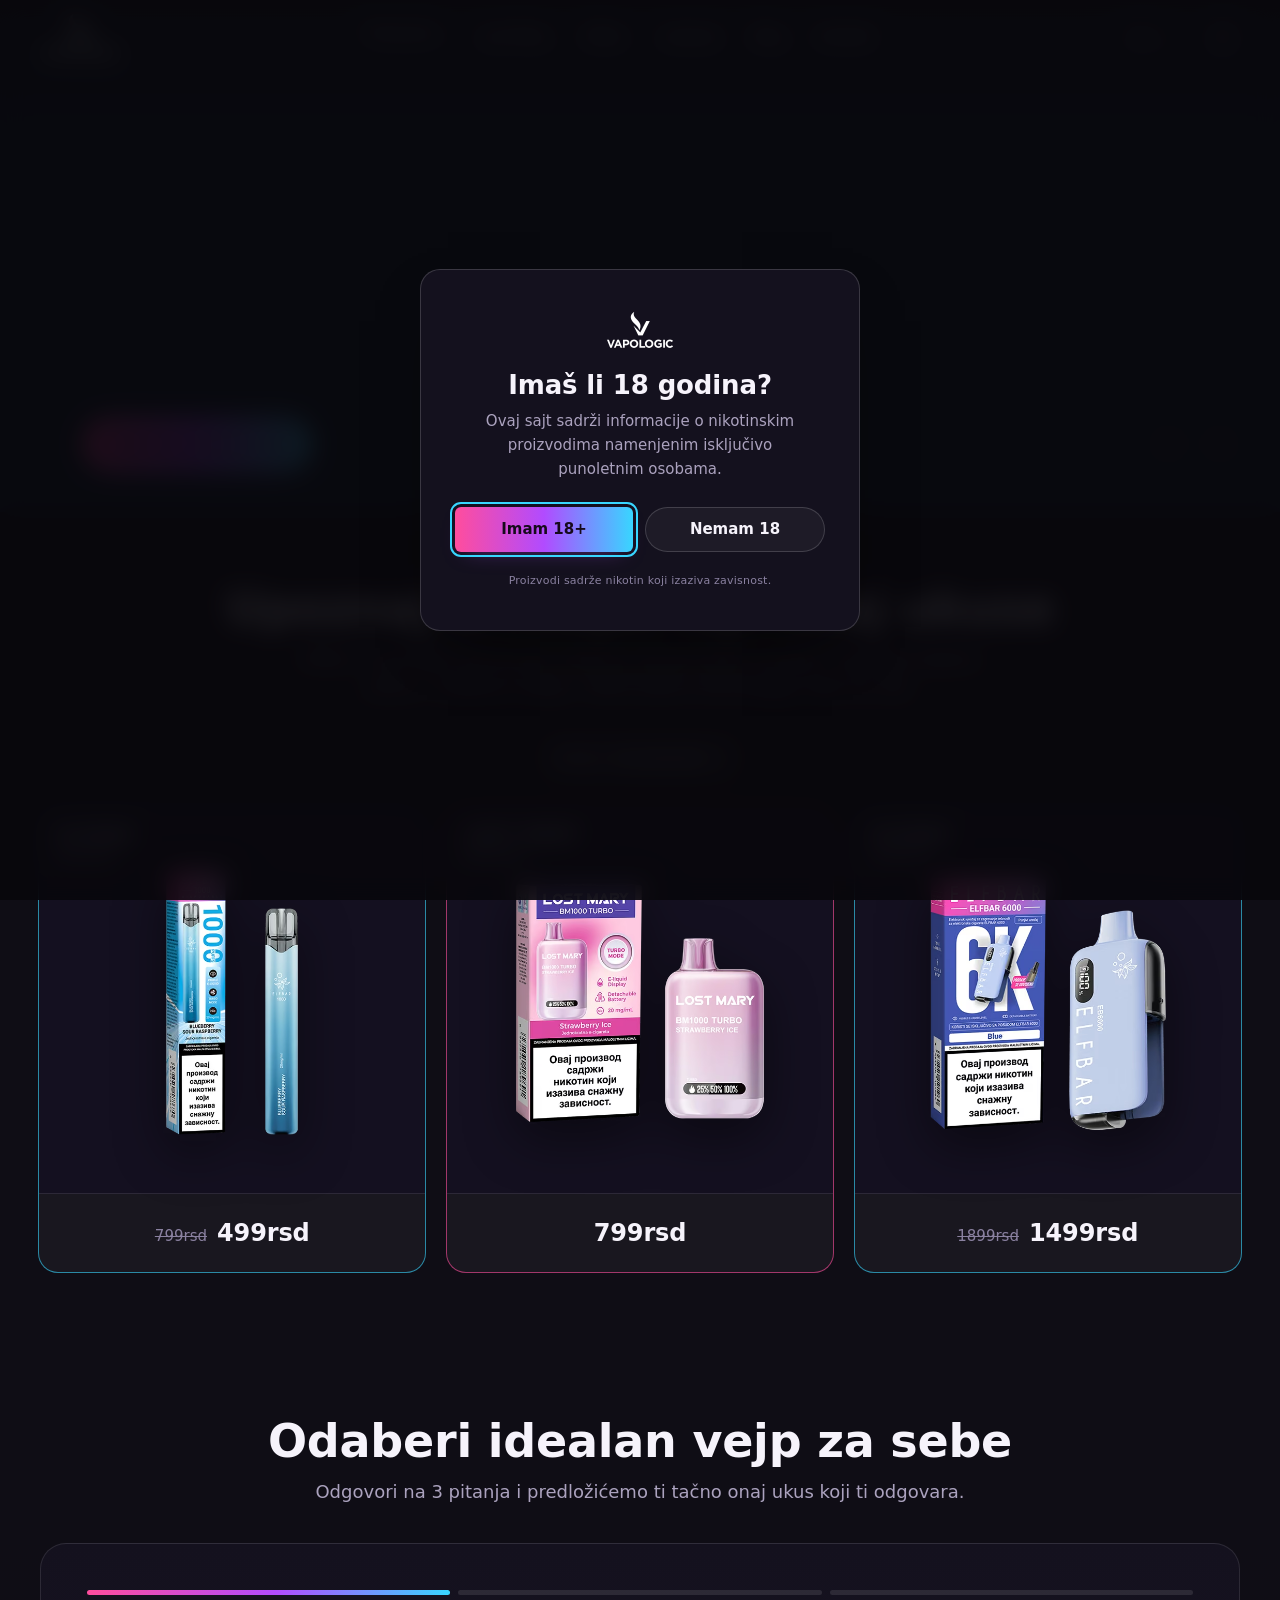
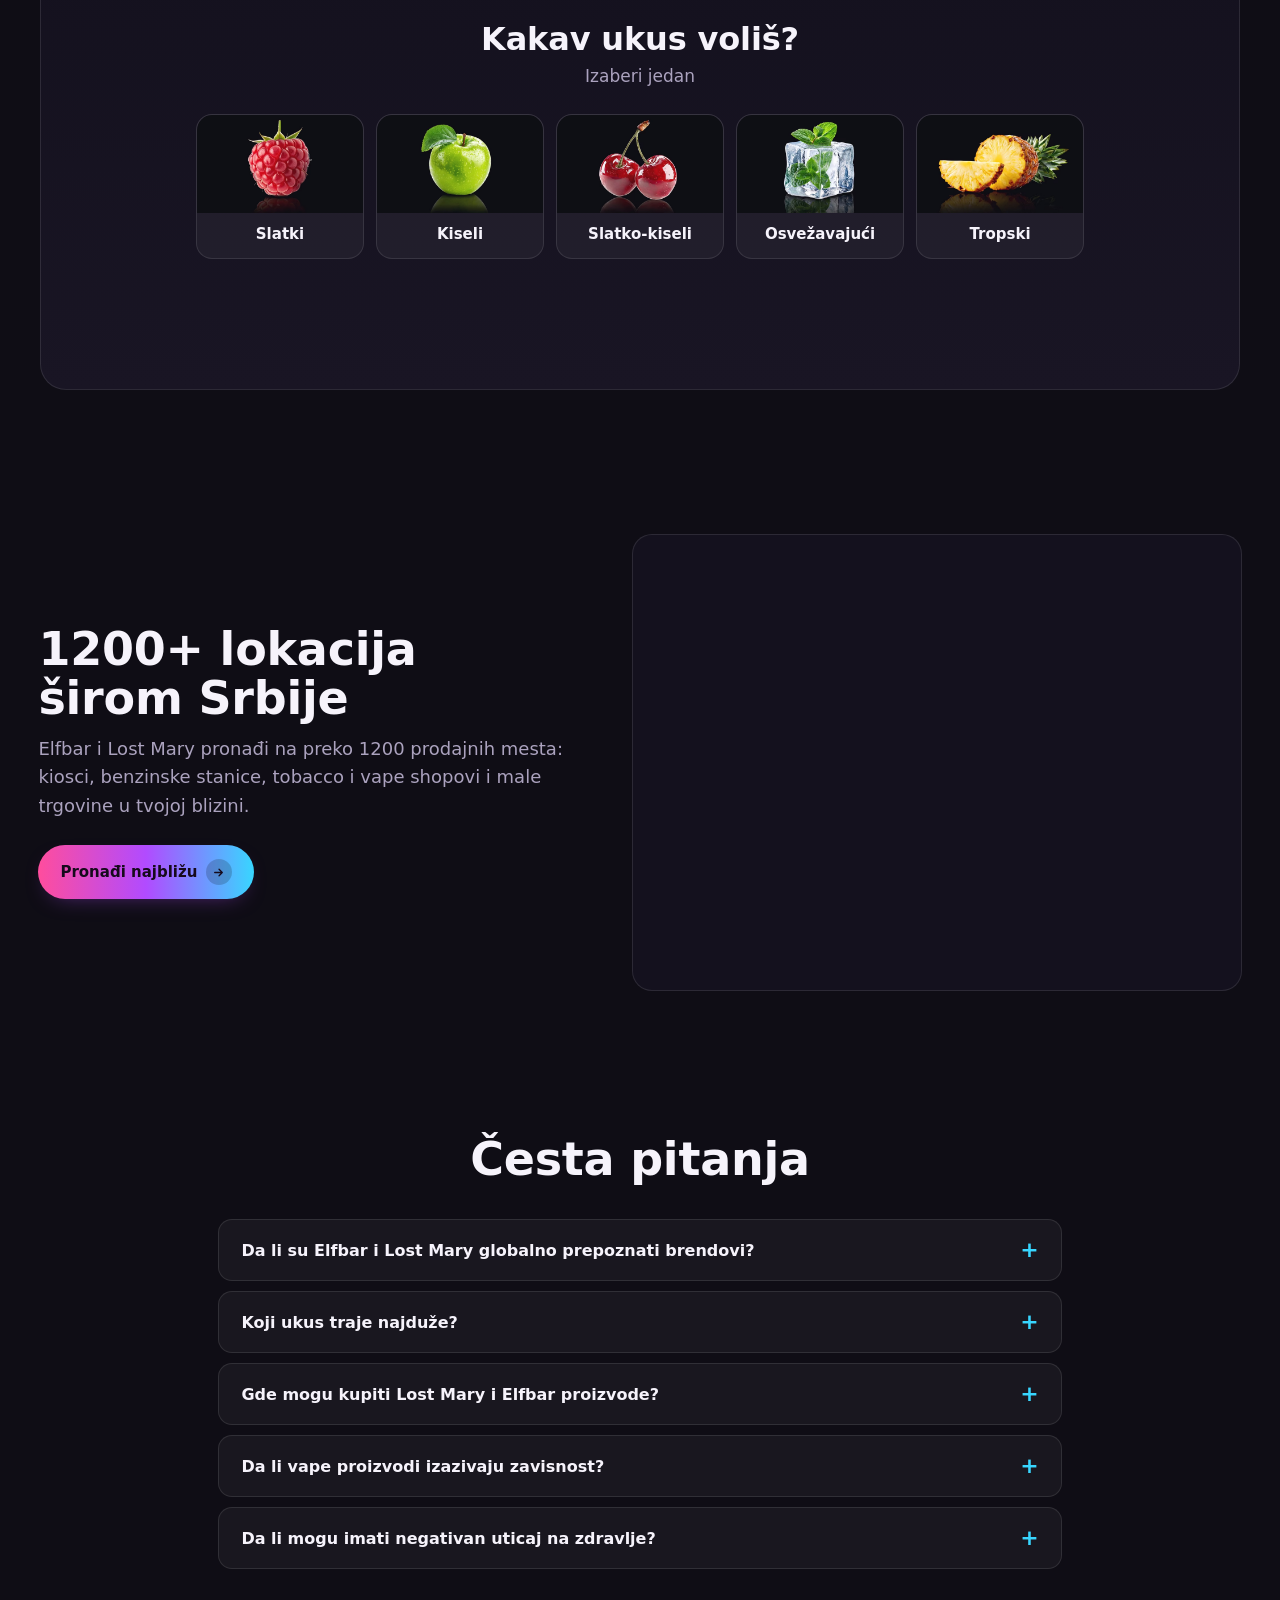
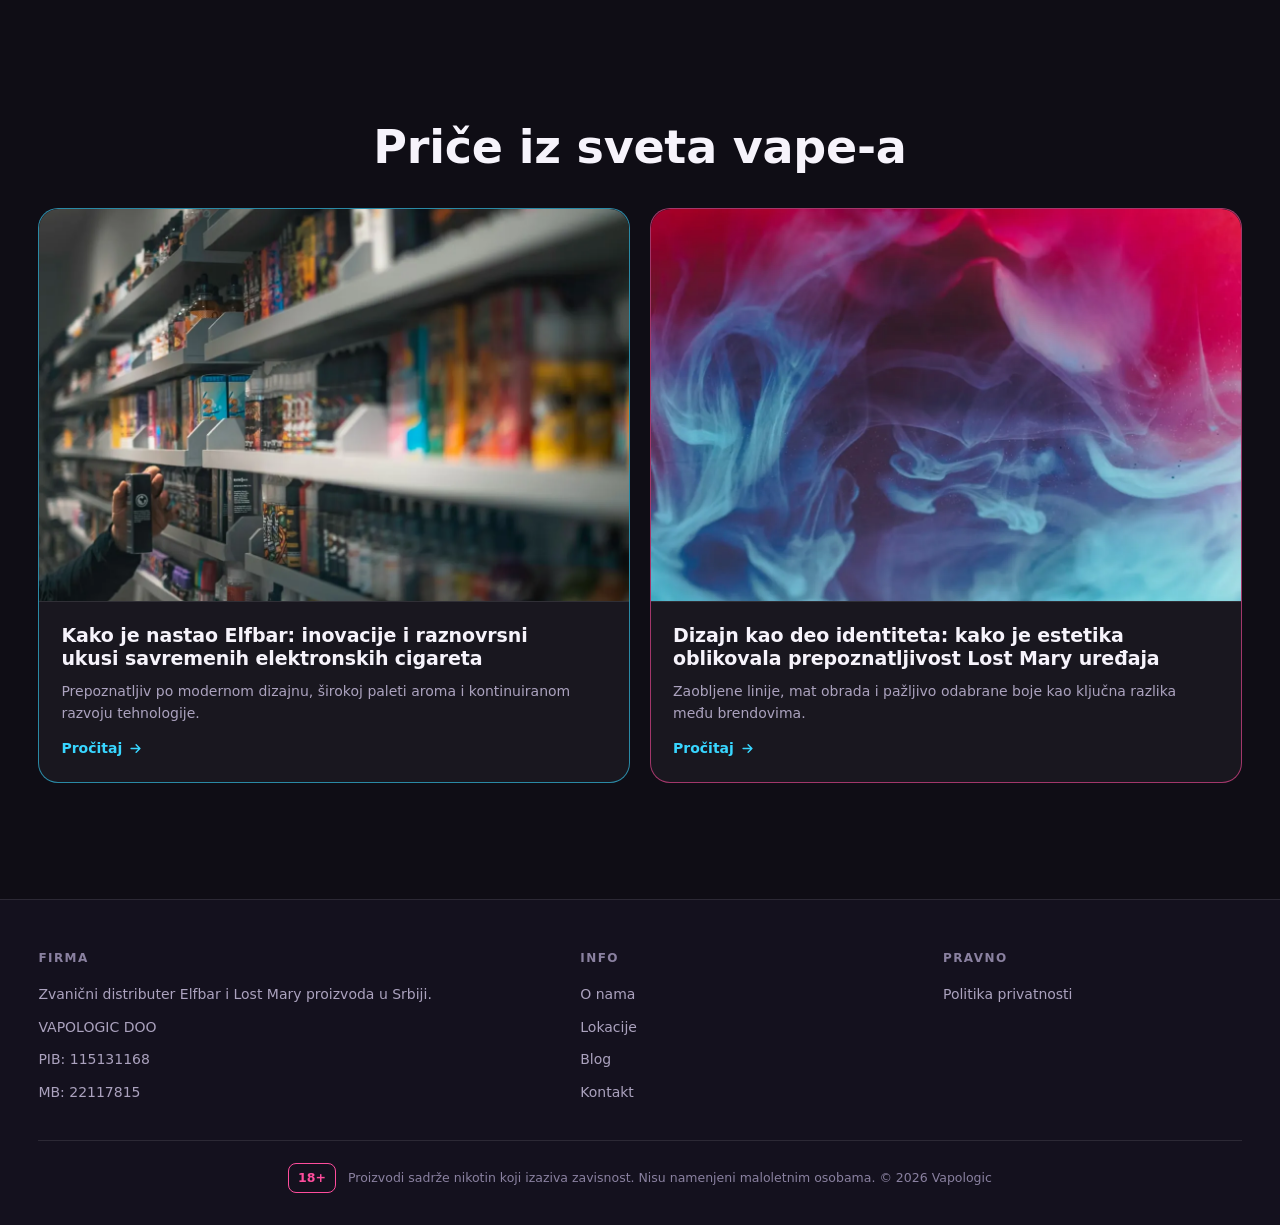
==== commit 79947de3: "Finalne fotografije: AVIF umesto WebP-a na celom sajtu - vizuali uredjaja (stranica proizvoda, klasi" ====
--- a/index.html
+++ b/index.html
@@ -169,11 +169,11 @@
       <div class="pf-chips" id="pfChips" aria-live="polite"></div>
 
       <div class="prods">
-        <a class="card eb ring" data-brand="elfbar" data-type="jednokratni" href="/proizvod?dev=EB1000"><div class="shot is-shot"><span class="brand"><span class="brand-name">Elfbar</span><h3 class="brand-model">EB1000</h3></span><img src="Slike/web/eb1000/blueberry-sour-raspberry.webp" alt="Elfbar EB1000" width="700" height="700" loading="eager" decoding="async"></div>
+        <a class="card eb ring" data-brand="elfbar" data-type="jednokratni" href="/proizvod?dev=EB1000"><div class="shot is-shot"><span class="brand"><span class="brand-name">Elfbar</span><h3 class="brand-model">EB1000</h3></span><img src="Slike/web/kartice/eb1000.avif" alt="Elfbar EB1000" width="700" height="700" loading="eager" decoding="async"></div>
           <div class="body"><p class="price"><s>799rsd</s> <strong>499rsd</strong></p></div></a>
-        <a class="card bm ring" data-brand="lost-mary" data-type="jednokratni" href="/proizvod?dev=BM1000"><div class="shot is-shot"><span class="brand"><span class="brand-name">Lost Mary</span><h3 class="brand-model">BM1000</h3></span><img src="Slike/web/bm1000/strawberry-ice.webp" alt="Lost Mary BM1000" width="700" height="700" loading="eager" decoding="async"></div>
+        <a class="card bm ring" data-brand="lost-mary" data-type="jednokratni" href="/proizvod?dev=BM1000"><div class="shot is-shot"><span class="brand"><span class="brand-name">Lost Mary</span><h3 class="brand-model">BM1000</h3></span><img src="Slike/web/kartice/bm1000.avif" alt="Lost Mary BM1000" width="700" height="700" loading="eager" decoding="async"></div>
           <div class="body"><p class="price"><strong>799rsd</strong></p></div></a>
-        <a class="card eb6 ring" data-brand="elfbar" data-type="pod" href="/proizvod?dev=EB6000"><div class="shot is-shot"><span class="brand"><span class="brand-name">Elfbar</span><h3 class="brand-model">EB6000</h3></span><img src="Slike/web/eb6000/blue.webp" alt="Elfbar EB6000" width="700" height="700" loading="eager" decoding="async"></div>
+        <a class="card eb6 ring" data-brand="elfbar" data-type="pod" href="/proizvod?dev=EB6000"><div class="shot is-shot"><span class="brand"><span class="brand-name">Elfbar</span><h3 class="brand-model">EB6000</h3></span><img src="Slike/web/kartice/eb6000.avif" alt="Elfbar EB6000" width="700" height="700" loading="eager" decoding="async"></div>
           <div class="body"><p class="price"><s>1899rsd</s> <strong>1499rsd</strong></p></div></a>
       </div>
       <p class="pf-empty" id="pfEmpty" hidden data-i18n="prods.filter.empty">Nema proizvoda za ovaj izbor.</p>
@@ -187,16 +187,16 @@
         <div class="qbar" aria-hidden="true"><span class="seg on"></span><span class="seg"></span><span class="seg"></span></div>
         <div class="qstep on" data-step="0"><h3 data-i18n="quiz.q1">Kakav ukus voliš?</h3><div class="qsub" data-i18n="quiz.q1sub">Izaberi jedan</div>
           <div class="opts c5">
-            <button type="button" class="opt has-vis" data-vis-lang="sr" aria-pressed="false" onclick="pick('taste','slatki',this)"><img class="ovis" src="Slike/web/kviz/ukus-slatki.webp" alt="" width="336" height="198" loading="eager" decoding="async"><span class="olbl" data-i18n="taste.slatki">Slatki</span></button>
-            <button type="button" class="opt has-vis" data-vis-lang="sr" aria-pressed="false" onclick="pick('taste','kiseli',this)"><img class="ovis" src="Slike/web/kviz/ukus-kiseli.webp" alt="" width="336" height="198" loading="eager" decoding="async"><span class="olbl" data-i18n="taste.kiseli">Kiseli</span></button>
-            <button type="button" class="opt has-vis" data-vis-lang="sr" aria-pressed="false" onclick="pick('taste','slatko-kiseli',this)"><img class="ovis" src="Slike/web/kviz/ukus-slatko-kiseli.webp" alt="" width="336" height="198" loading="eager" decoding="async"><span class="olbl" data-i18n="taste.slatko-kiseli">Slatko-kiseli</span></button>
-            <button type="button" class="opt has-vis" data-vis-lang="sr" aria-pressed="false" onclick="pick('taste','osvežavajući',this)"><img class="ovis" src="Slike/web/kviz/ukus-osvezavajuci.webp" alt="" width="336" height="198" loading="eager" decoding="async"><span class="olbl" data-i18n="taste.osvežavajući">Osvežavajući</span></button>
-            <button type="button" class="opt has-vis" data-vis-lang="sr" aria-pressed="false" onclick="pick('taste','tropski',this)"><img class="ovis" src="Slike/web/kviz/ukus-tropski.webp" alt="" width="336" height="198" loading="eager" decoding="async"><span class="olbl" data-i18n="taste.tropski">Tropski</span></button>
+            <button type="button" class="opt has-vis" data-vis-lang="none" aria-pressed="false" onclick="pick('taste','slatki',this)"><img class="ovis" src="Slike/web/kviz/ukus-slatki.avif" alt="" width="584" height="344" loading="eager" decoding="async"><span class="olbl" data-i18n="taste.slatki">Slatki</span></button>
+            <button type="button" class="opt has-vis" data-vis-lang="none" aria-pressed="false" onclick="pick('taste','kiseli',this)"><img class="ovis" src="Slike/web/kviz/ukus-kiseli.avif" alt="" width="584" height="344" loading="eager" decoding="async"><span class="olbl" data-i18n="taste.kiseli">Kiseli</span></button>
+            <button type="button" class="opt has-vis" data-vis-lang="none" aria-pressed="false" onclick="pick('taste','slatko-kiseli',this)"><img class="ovis" src="Slike/web/kviz/ukus-slatko-kiseli.avif" alt="" width="584" height="344" loading="eager" decoding="async"><span class="olbl" data-i18n="taste.slatko-kiseli">Slatko-kiseli</span></button>
+            <button type="button" class="opt has-vis" data-vis-lang="none" aria-pressed="false" onclick="pick('taste','osvežavajući',this)"><img class="ovis" src="Slike/web/kviz/ukus-osvezavajuci.avif" alt="" width="584" height="344" loading="eager" decoding="async"><span class="olbl" data-i18n="taste.osvežavajući">Osvežavajući</span></button>
+            <button type="button" class="opt has-vis" data-vis-lang="none" aria-pressed="false" onclick="pick('taste','tropski',this)"><img class="ovis" src="Slike/web/kviz/ukus-tropski.avif" alt="" width="584" height="344" loading="eager" decoding="async"><span class="olbl" data-i18n="taste.tropski">Tropski</span></button>
           </div></div>
         <div class="qstep" data-step="1"><h3 data-i18n="quiz.q2">Koliko intenzivno?</h3><div class="qsub" data-i18n="quiz.q2sub">Snaga udaha</div>
-          <div class="opts c2"><button type="button" class="opt has-vis" data-vis-lang="sr" aria-pressed="false" onclick="pick('intensity','snažniji',this)"><img class="ovis" src="Slike/web/kviz/jacina-snazniji.webp" alt="" width="508" height="246" loading="eager" decoding="async"><span class="olbl" data-i18n="intensity.snažniji">Snažniji</span><small data-i18n="quiz.hit_strong">jači hit</small></button><button type="button" class="opt has-vis" data-vis-lang="sr" aria-pressed="false" onclick="pick('intensity','nežniji',this)"><img class="ovis" src="Slike/web/kviz/jacina-nezniji.webp" alt="" width="508" height="246" loading="eager" decoding="async"><span class="olbl" data-i18n="intensity.nežniji">Nežniji</span><small data-i18n="quiz.hit_mild">blaži, glatkiji</small></button></div></div>
+          <div class="opts c2"><button type="button" class="opt has-vis" data-vis-lang="none" aria-pressed="false" onclick="pick('intensity','snažniji',this)"><img class="ovis" src="Slike/web/kviz/jacina-snazniji.avif" alt="" width="584" height="344" loading="eager" decoding="async"><span class="olbl" data-i18n="intensity.snažniji">Snažniji</span><small data-i18n="quiz.hit_strong">jači hit</small></button><button type="button" class="opt has-vis" data-vis-lang="none" aria-pressed="false" onclick="pick('intensity','nežniji',this)"><img class="ovis" src="Slike/web/kviz/jacina-nezniji.avif" alt="" width="584" height="344" loading="eager" decoding="async"><span class="olbl" data-i18n="intensity.nežniji">Nežniji</span><small data-i18n="quiz.hit_mild">blaži, glatkiji</small></button></div></div>
         <div class="qstep" data-step="2"><h3 data-i18n="quiz.q3">Koliko puffova?</h3><div class="qsub" data-i18n="quiz.q3sub">Koliko dugo želiš da traje</div>
-          <div class="opts c2"><button type="button" class="opt has-vis" data-vis-lang="*" aria-pressed="false" onclick="pick('puffs','1000',this)"><img class="ovis" src="Slike/web/kviz/puff-1000.webp" alt="" width="508" height="246" loading="eager" decoding="async"><span class="olbl">1000</span><small>EB1000 · BM1000</small></button><button type="button" class="opt has-vis" data-vis-lang="*" aria-pressed="false" onclick="pick('puffs','6000',this)"><img class="ovis" src="Slike/web/kviz/puff-6000.webp" alt="" width="508" height="246" loading="eager" decoding="async"><span class="olbl">6000</span><small>EB6000</small></button></div></div>
+          <div class="opts c2"><button type="button" class="opt has-vis" data-vis-lang="*" aria-pressed="false" onclick="pick('puffs','1000',this)"><img class="ovis" src="Slike/web/kviz/puff-1000.avif" alt="" width="584" height="344" loading="eager" decoding="async"><span class="olbl">1000</span><small>EB1000 · BM1000</small></button><button type="button" class="opt has-vis" data-vis-lang="*" aria-pressed="false" onclick="pick('puffs','6000',this)"><img class="ovis" src="Slike/web/kviz/puff-6000.avif" alt="" width="584" height="344" loading="eager" decoding="async"><span class="olbl">6000</span><small>EB6000</small></button></div></div>
         <div class="qnav"><button class="btn btn-ghost" id="backBtn" onclick="back()" style="visibility:hidden"><span class="ico" aria-hidden="true"><svg viewBox="0 0 24 24" fill="none" stroke="currentColor" stroke-width="2.4" stroke-linecap="round" stroke-linejoin="round"><path d="M19 12H5M11 6l-6 6 6 6"/></svg></span> <span data-i18n="quiz.back">Nazad</span></button></div>
         <div class="result" id="result"><h3 data-i18n="quiz.result_title">Tvoj izbor</h3><p class="lead" id="resSummary"></p>
           <div class="rgrid" id="rgrid"></div>
@@ -213,8 +213,8 @@
       <!-- Mapa sa brojem prodajnih mesta po gradu (slika klijenta):
            pejzazna na desktopu, uspravna na telefonu. -->
       <picture class="mapbox">
-        <source media="(max-width:720px)" srcset="Slike/web/lokacije/lokacije-mob.webp">
-        <img src="Slike/web/lokacije/lokacije-web.webp" width="1600" height="1199"
+        <source media="(max-width:720px)" srcset="Slike/web/lokacije/lokacije-mob.avif">
+        <img src="Slike/web/lokacije/lokacije-web.avif" width="1600" height="1199"
           loading="lazy" decoding="async" data-i18n-attr="alt:loc.map_aria" alt="Mapa Srbije sa prodajnim mestima">
       </picture>
     </div>
@@ -265,7 +265,7 @@
 </footer>
 
 <script src="i18n.js?v=23"></script>
-<script src="app.js?v=42"></script>
+<script src="app.js?v=43"></script>
 <script>
 /* Meni je providan dok je preko slajdera; dobija pozadinu kad slajder prođe ispod
    njega, kad je otvoren meni ili na telefonu (tamo meni stoji iznad slajdera). */
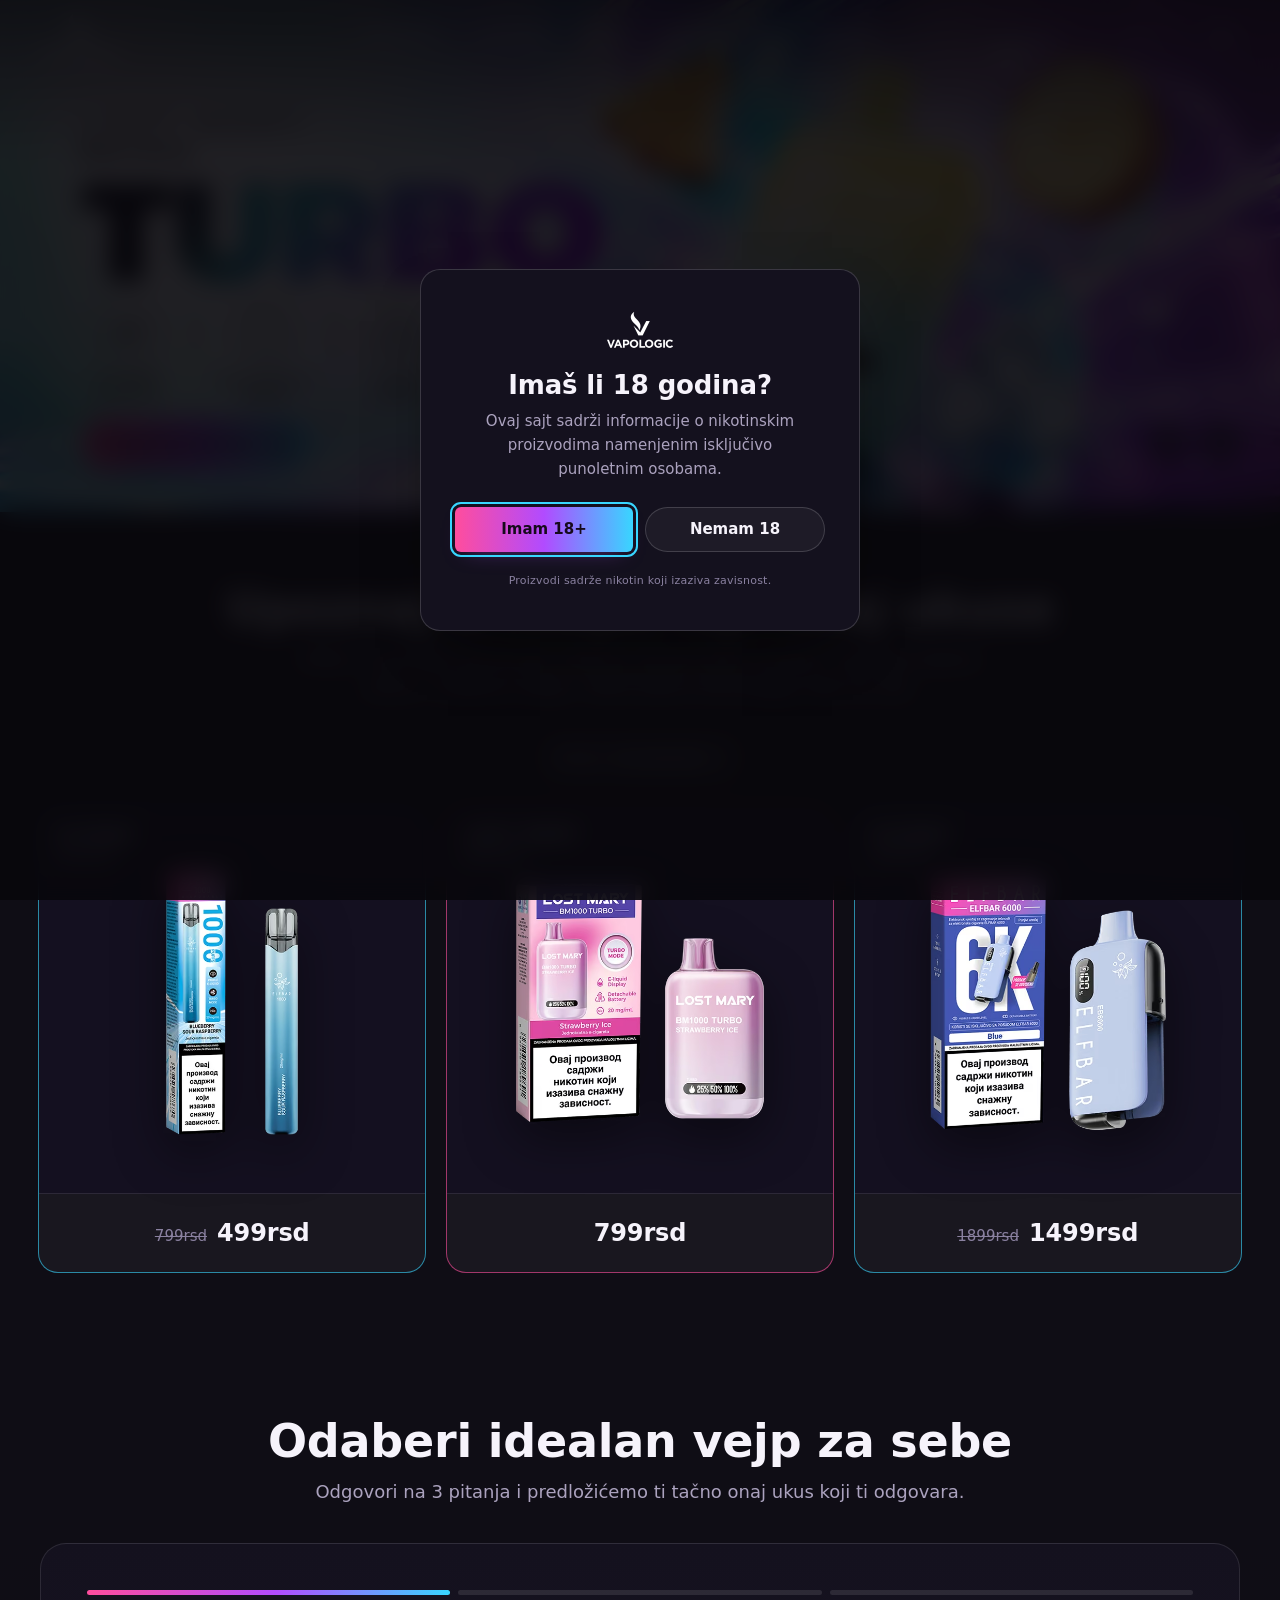
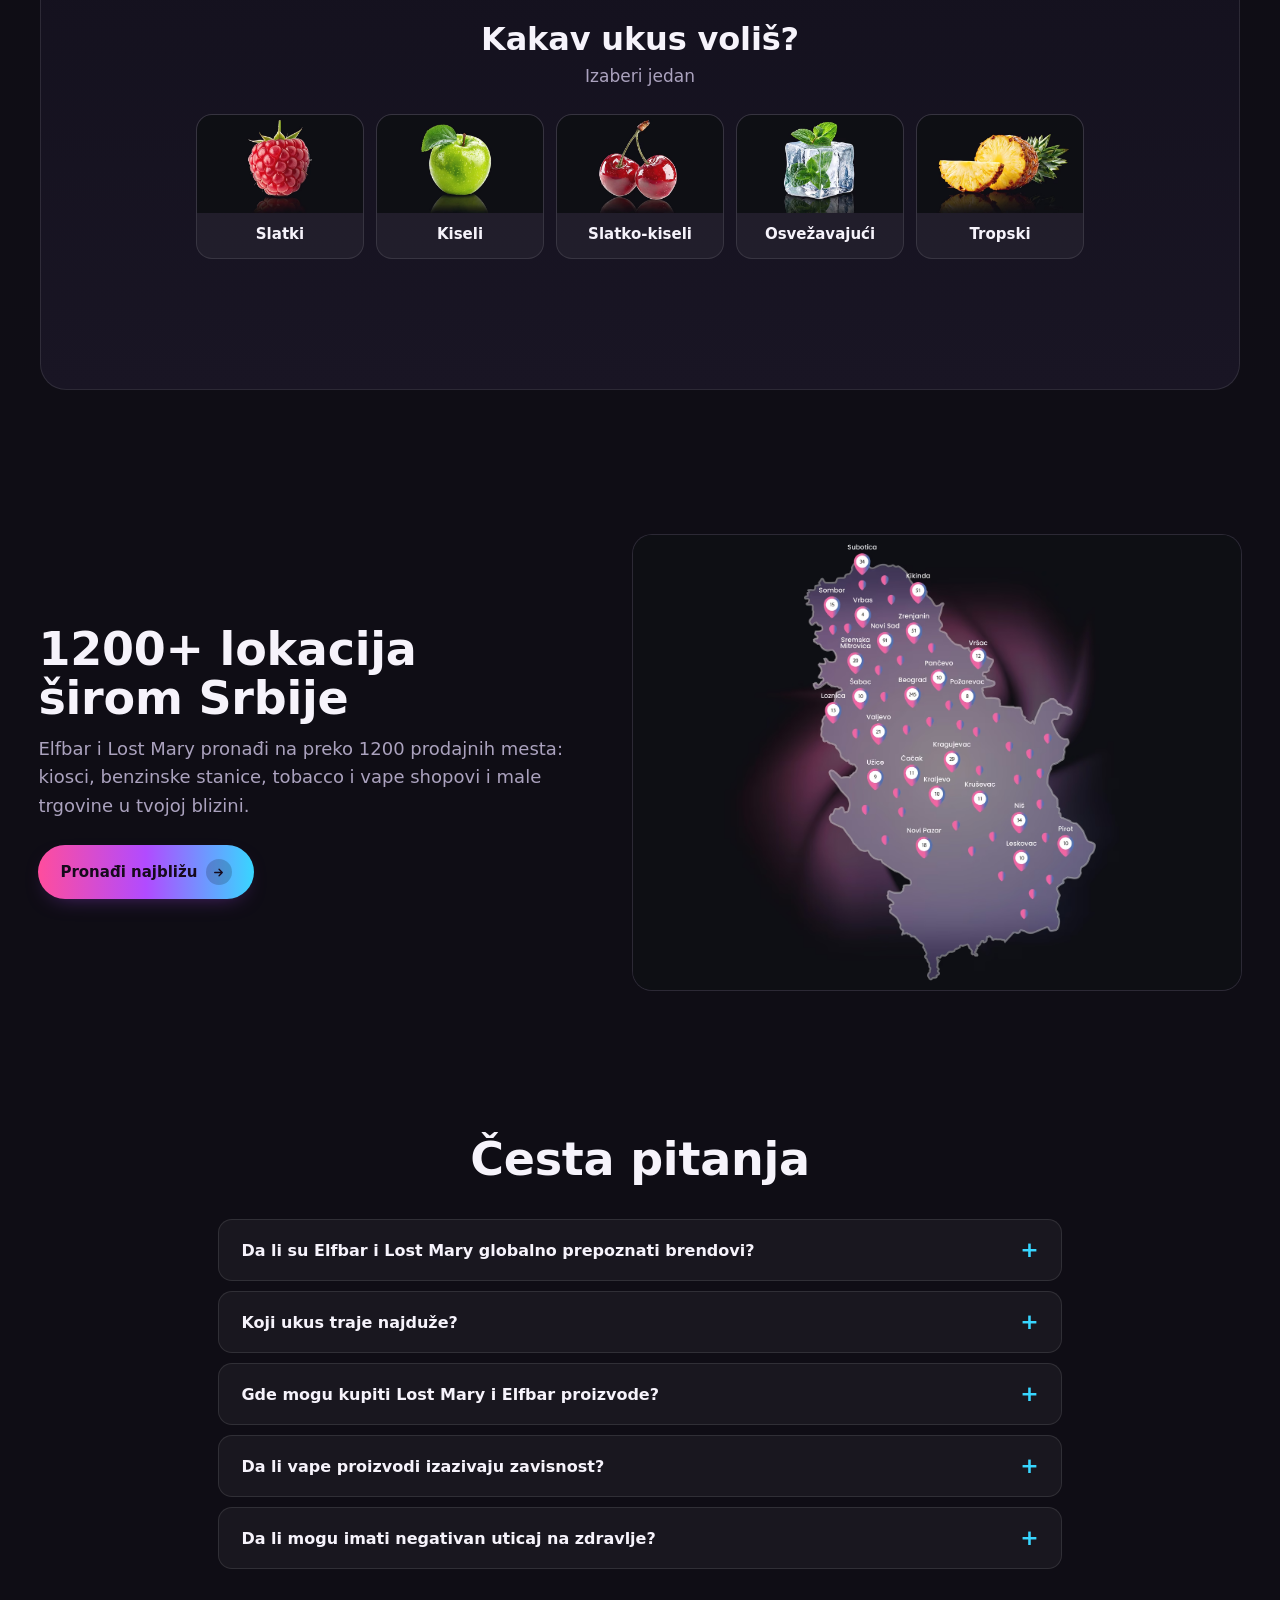
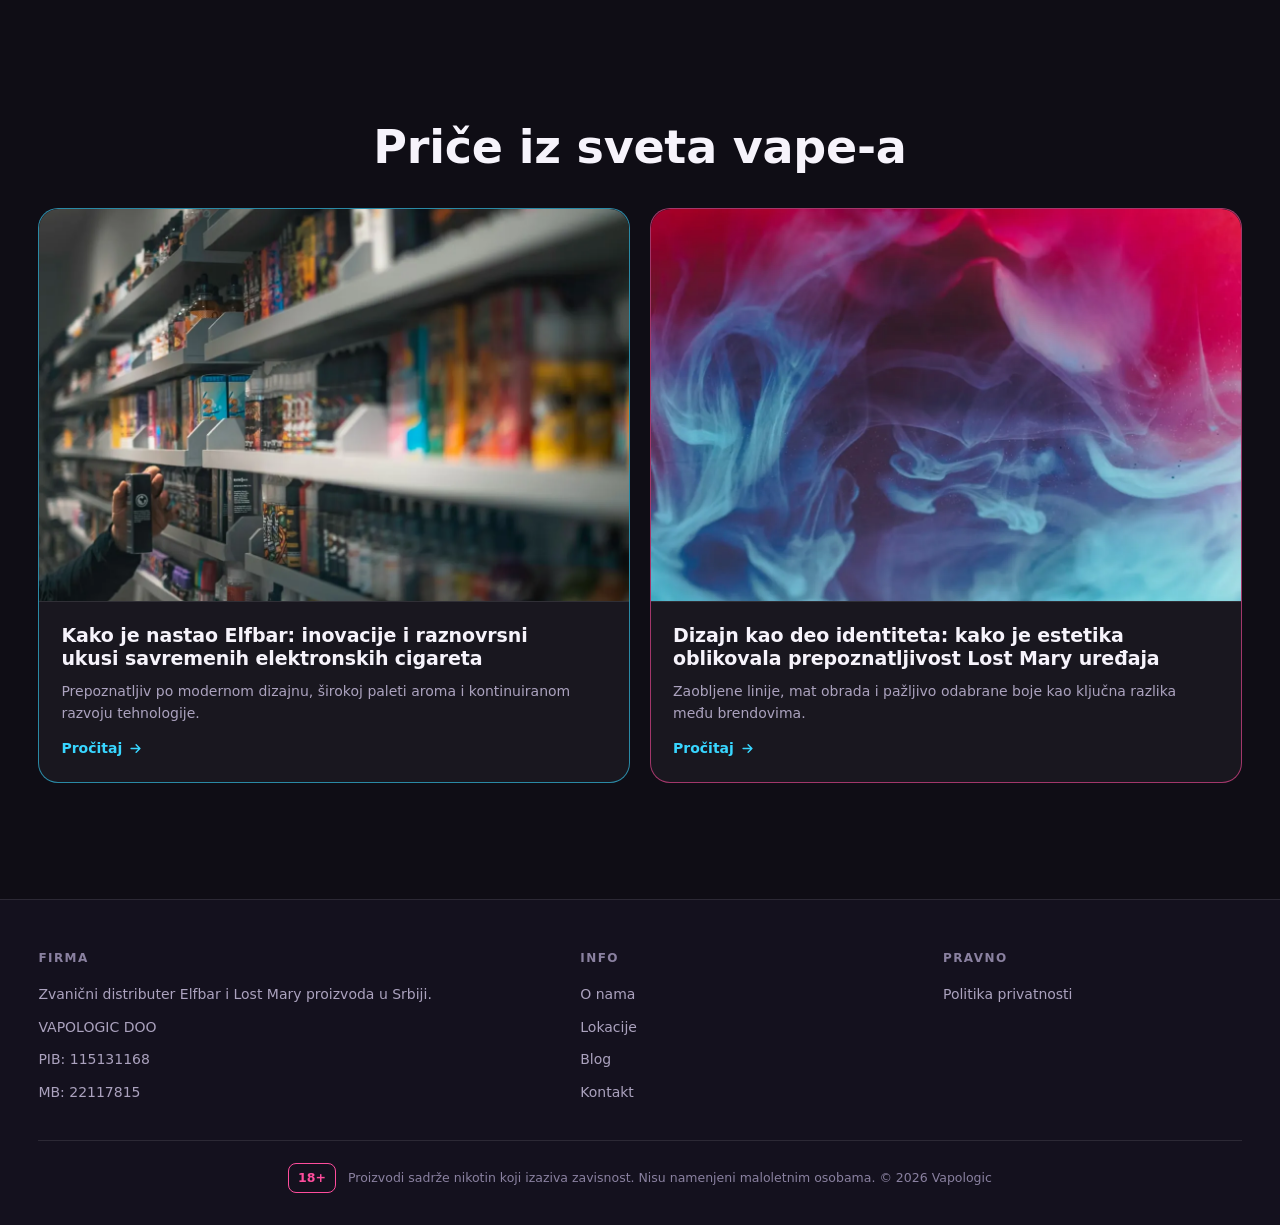
==== commit 2d4988b0: "Vizuali uredjaja i mapa: nove pozadine; vizual na pola ekrana bez okvira - zamenjeni vizuali EB1000/" ====
--- a/index.html
+++ b/index.html
@@ -13,7 +13,7 @@
 <meta property="og:url" content="https://vapologic.rs/">
 <meta name="theme-color" content="#0f0d15">
 <link rel="icon" href="data:image/svg+xml,%3Csvg xmlns='http://www.w3.org/2000/svg' viewBox='0 0 32 32'%3E%3Cdefs%3E%3ClinearGradient id='g' x1='0' y1='0' x2='1' y2='1'%3E%3Cstop offset='0' stop-color='%23ff4d9d'/%3E%3Cstop offset='1' stop-color='%2338d6ff'/%3E%3C/linearGradient%3E%3C/defs%3E%3Crect width='32' height='32' rx='8' fill='url(%23g)'/%3E%3Cpath d='M9 10 L16 22 L23 10' fill='none' stroke='%23160a1c' stroke-width='3' stroke-linecap='round' stroke-linejoin='round'/%3E%3C/svg%3E">
-<link rel="stylesheet" href="styles.css?v=68">
+<link rel="stylesheet" href="styles.css?v=69">
 <script type="application/ld+json">
 {"@context":"https://schema.org","@type":"Organization","name":"Vapologic","url":"https://vapologic.rs/","description":"Zvanični distributer Elfbar i Lost Mary proizvoda u Srbiji.","areaServed":"RS"}
 </script>
@@ -213,8 +213,8 @@
       <!-- Mapa sa brojem prodajnih mesta po gradu (slika klijenta):
            pejzazna na desktopu, uspravna na telefonu. -->
       <picture class="mapbox">
-        <source media="(max-width:720px)" srcset="Slike/web/lokacije/lokacije-mob.avif">
-        <img src="Slike/web/lokacije/lokacije-web.avif" width="1600" height="1199"
+        <source media="(max-width:720px)" srcset="Slike/web/lokacije/lokacije-mob.avif?v=2">
+        <img src="Slike/web/lokacije/lokacije-web.avif?v=2" width="1600" height="1199"
           loading="lazy" decoding="async" data-i18n-attr="alt:loc.map_aria" alt="Mapa Srbije sa prodajnim mestima">
       </picture>
     </div>
@@ -265,7 +265,7 @@
 </footer>
 
 <script src="i18n.js?v=23"></script>
-<script src="app.js?v=43"></script>
+<script src="app.js?v=44"></script>
 <script>
 /* Meni je providan dok je preko slajdera; dobija pozadinu kad slajder prođe ispod
    njega, kad je otvoren meni ili na telefonu (tamo meni stoji iznad slajdera). */
--- a/styles.css
+++ b/styles.css
@@ -439,6 +439,11 @@
 .crumbs a{cursor:pointer;color:var(--muted)}.crumbs a:hover{color:var(--ink)}
 /* tekst levo, slika desno */
 .pd-top{display:grid;grid-template-columns:.9fr 1.1fr;gap:40px;align-items:center;padding:28px 0 12px}
+/* Desktop: vizual zauzima tacno pola sirine ekrana i ide do desne ivice (desna kolona
+   je 50vw, a red se negativnom marginom produzi van .wrap-a do ivice ekrana). */
+@media(min-width:861px){
+  .pd-top{grid-template-columns:minmax(0,1fr) 50vw;margin-right:calc((100% - 100vw) / 2)}
+}
 @media(max-width:860px){.pd-top{grid-template-columns:1fr}}
 .pd-info .brand{font-family:var(--sans);font-size:12px;letter-spacing:.2em;text-transform:uppercase;color:var(--c3);font-weight:500}
 .pd-info h1{font-size:clamp(34px,6vw,58px);margin:10px 0 12px;letter-spacing:-.015em}
@@ -573,9 +578,9 @@
 /* ---------- STRANICA PROIZVODA: kljucni vizual ----------
    Pejzazni (-web, 4:3) na desktopu, uspravni (-mob, 3:4) na telefonu — zato se
    i odnos kutije menja na istom pragu na kom <picture> menja izvor. */
-.pd-hero{display:block;aspect-ratio:4/3;border-radius:var(--r-card);overflow:hidden;border:1px solid var(--hair)}
-.pd-hero img{width:100%;height:100%;object-fit:cover;display:block}
-@media(max-width:720px){.pd-hero{aspect-ratio:3/4}}
+/* bez okvira i zaobljenja: slika je cela sirina kolone, a visinu daje njen odnos strana */
+.pd-hero{display:block}
+.pd-hero img{width:100%;height:auto;display:block}
 
 /* ---------- STRANICA PROIZVODA: boje uredjaja (za sad samo EB6000) ---------- */
 .colors{margin-top:40px}
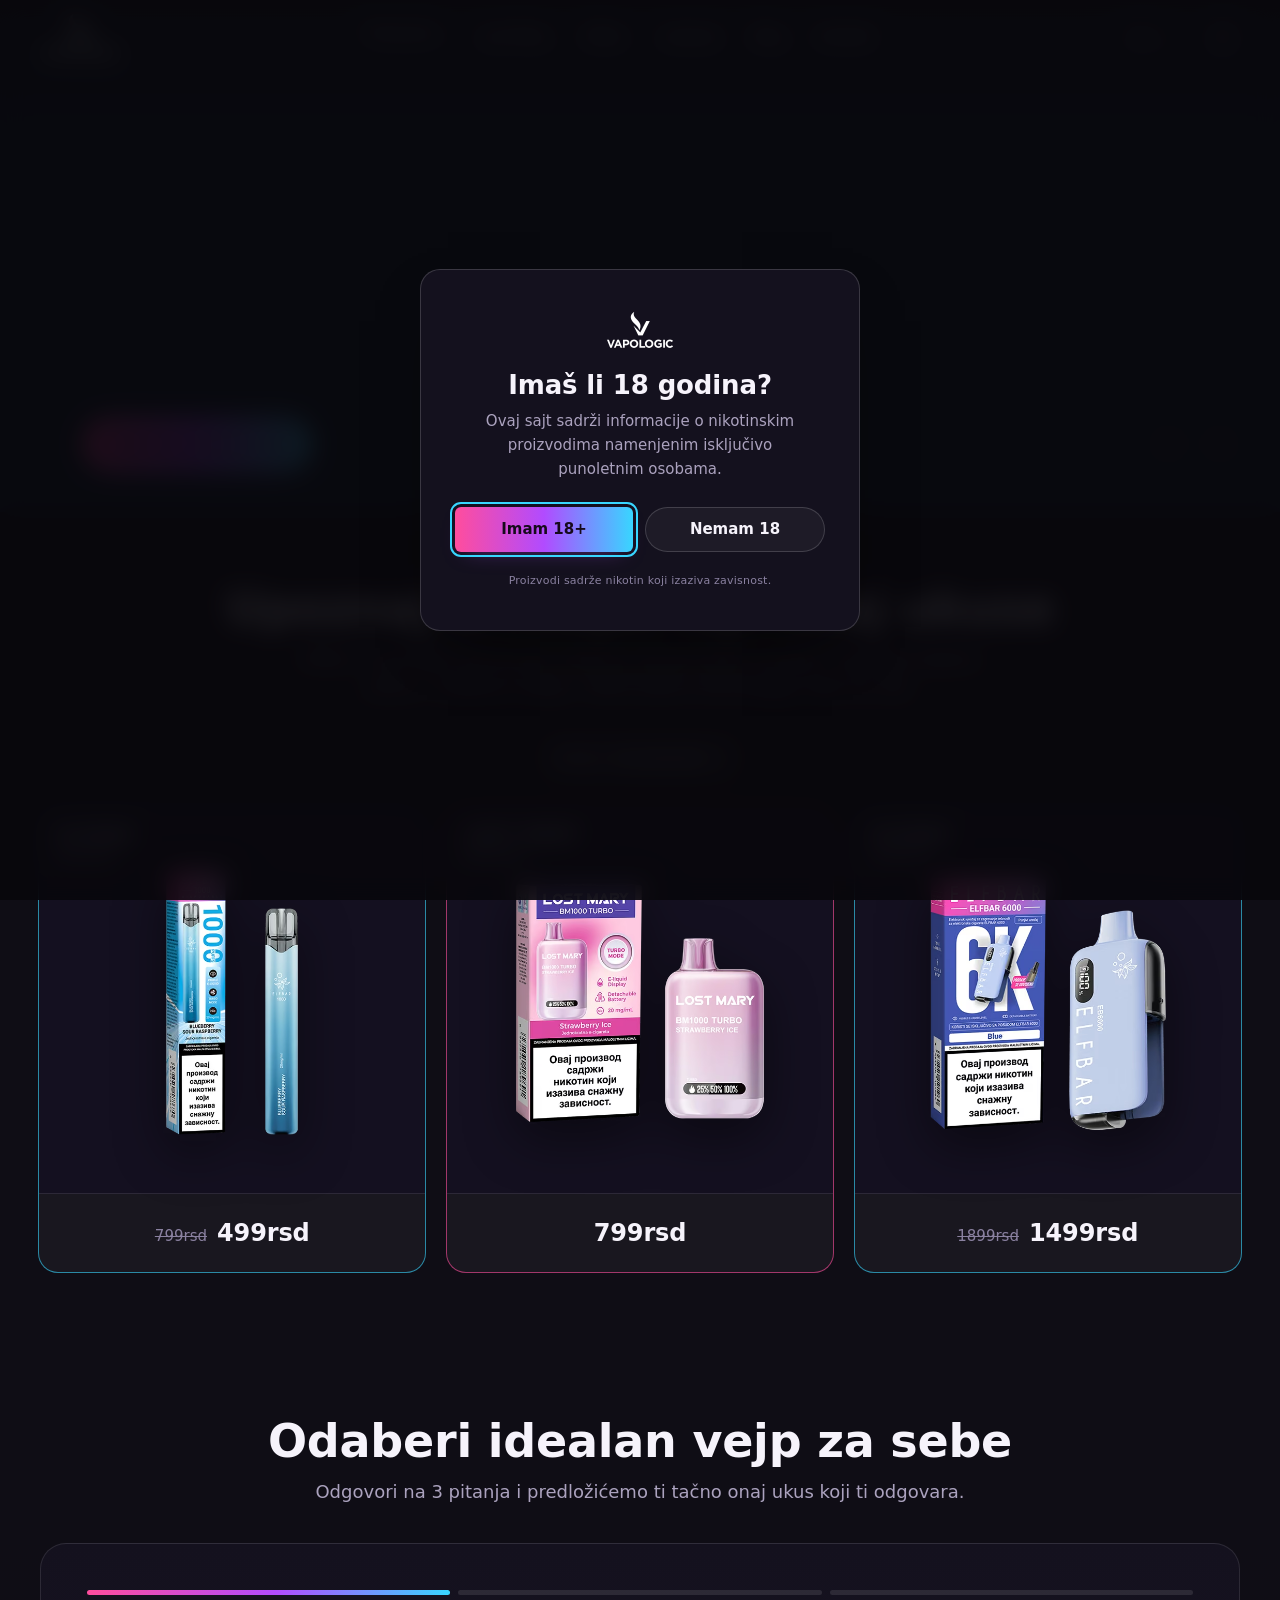
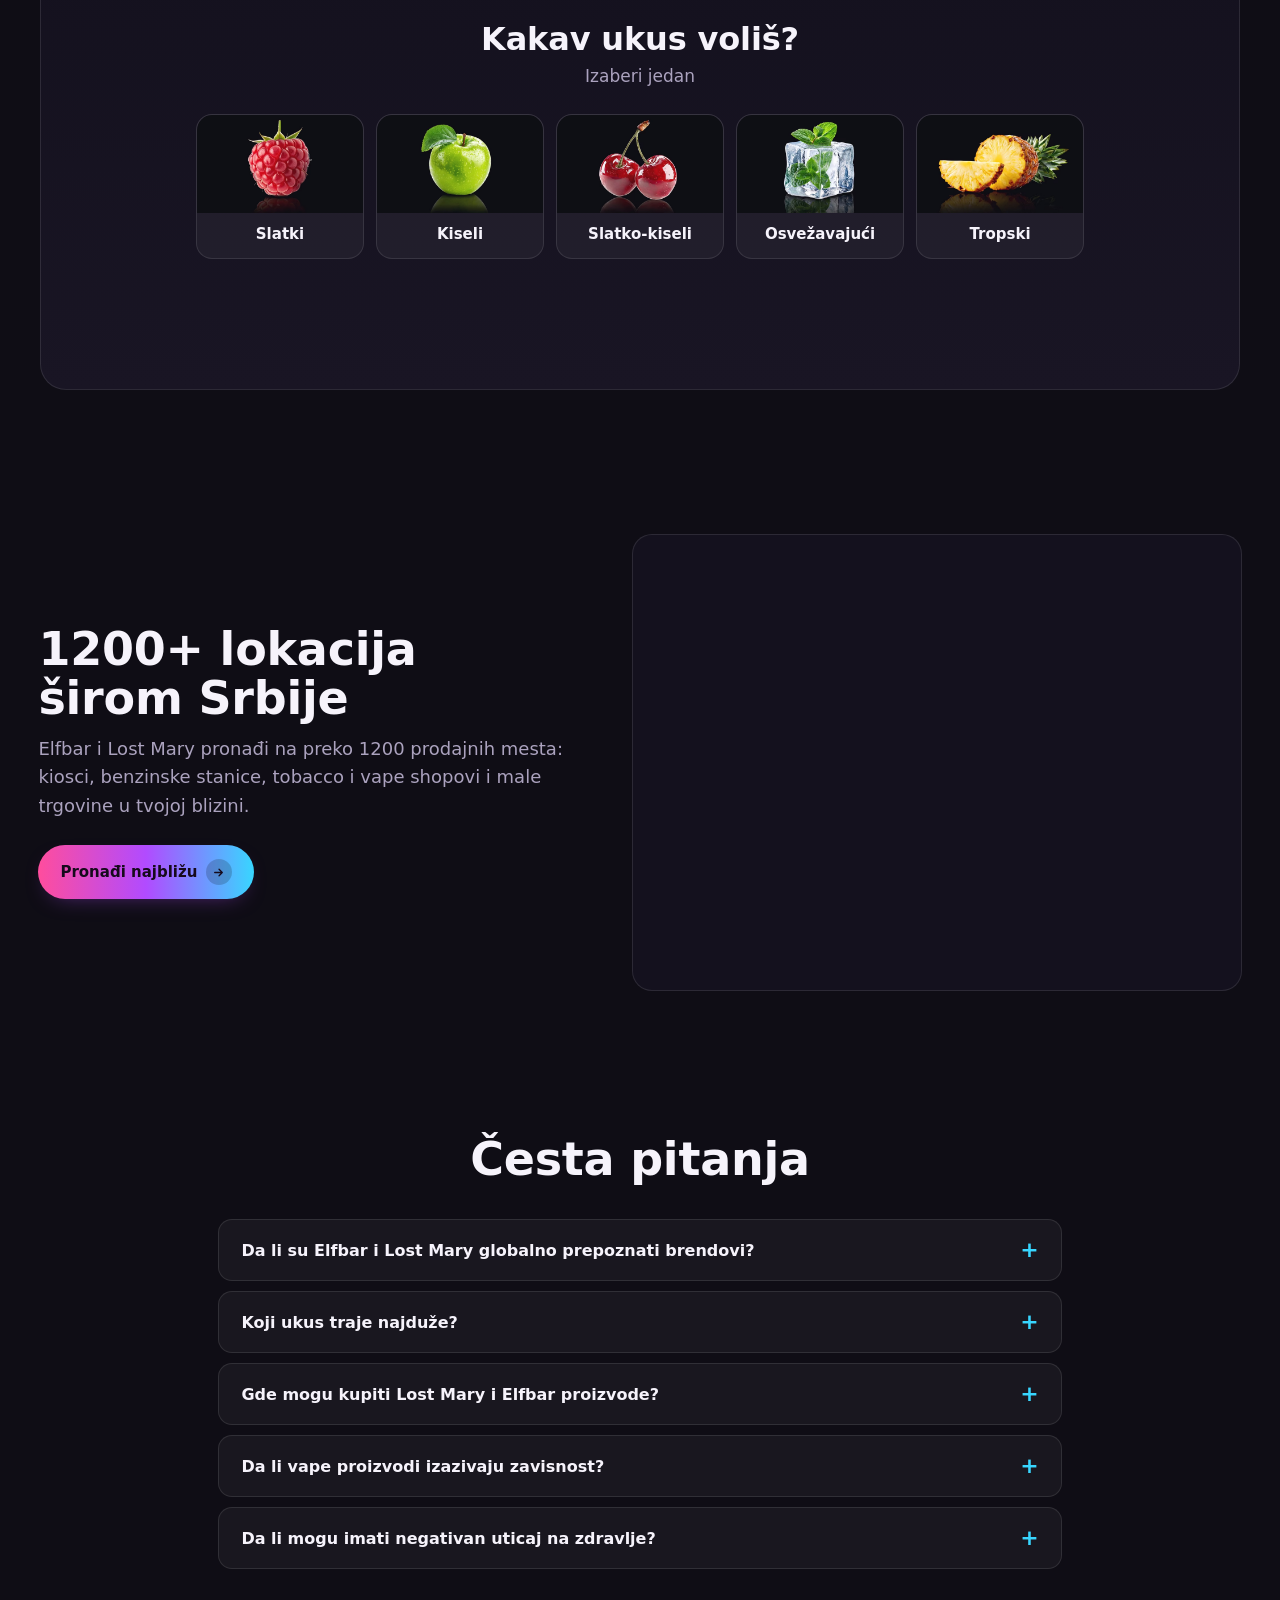
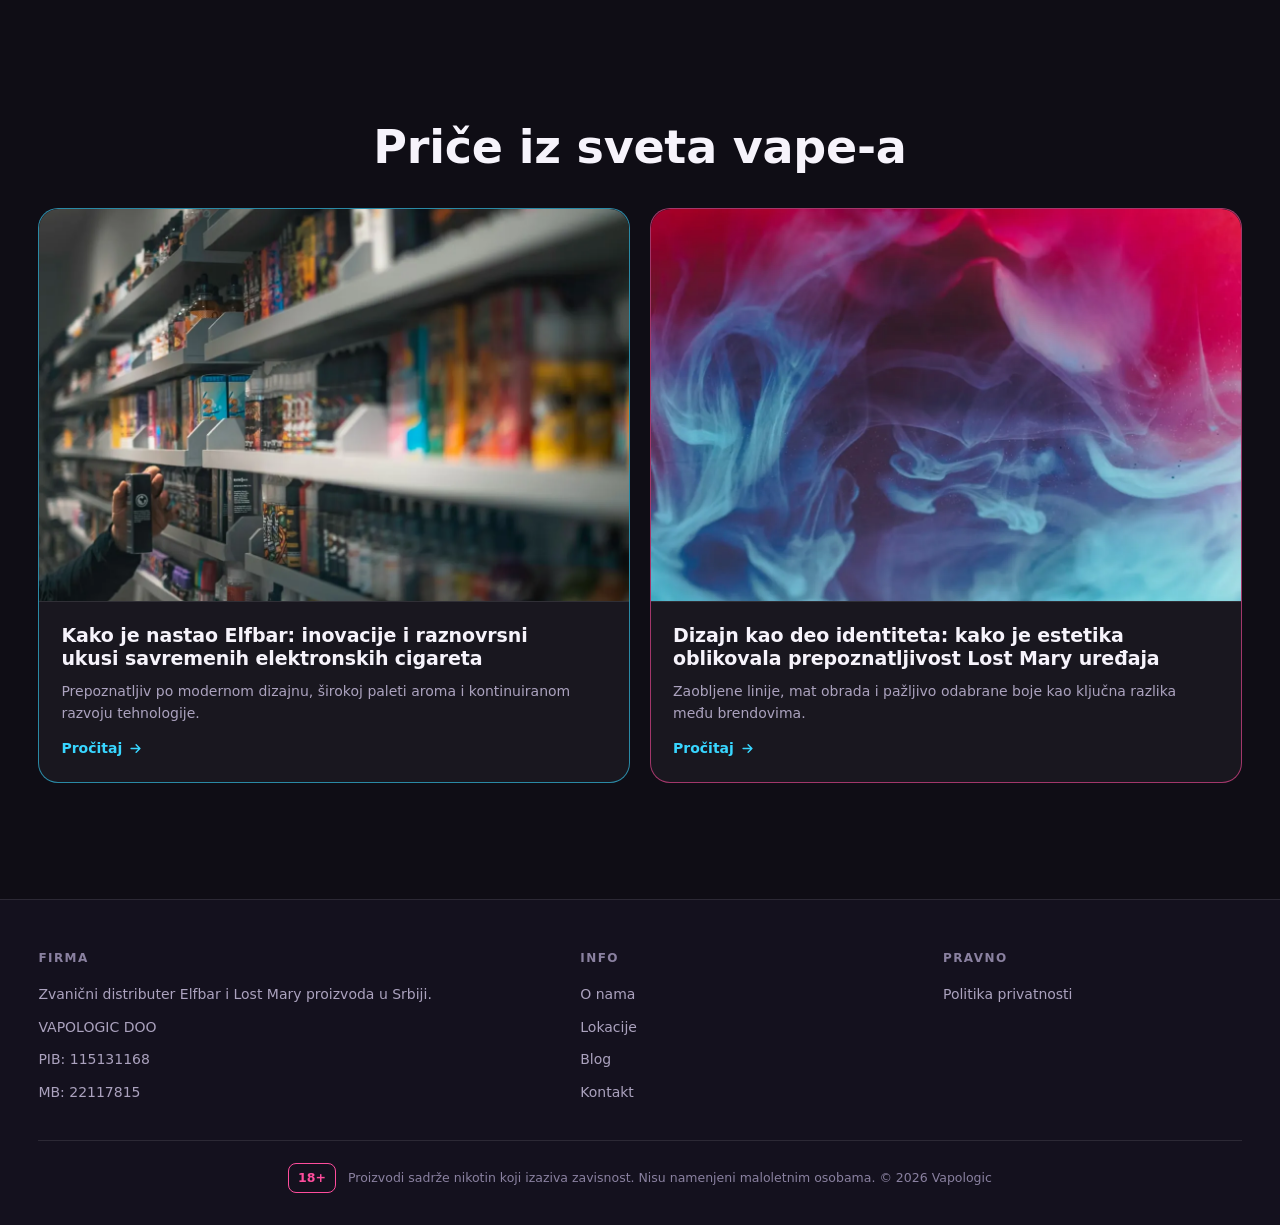
==== commit d715366b: "Stranica proizvoda: vizual pocinje odmah ispod navbara Putanja (crumbs) je premestena u levu kolonu," ====
--- a/index.html
+++ b/index.html
@@ -13,7 +13,7 @@
 <meta property="og:url" content="https://vapologic.rs/">
 <meta name="theme-color" content="#0f0d15">
 <link rel="icon" href="data:image/svg+xml,%3Csvg xmlns='http://www.w3.org/2000/svg' viewBox='0 0 32 32'%3E%3Cdefs%3E%3ClinearGradient id='g' x1='0' y1='0' x2='1' y2='1'%3E%3Cstop offset='0' stop-color='%23ff4d9d'/%3E%3Cstop offset='1' stop-color='%2338d6ff'/%3E%3C/linearGradient%3E%3C/defs%3E%3Crect width='32' height='32' rx='8' fill='url(%23g)'/%3E%3Cpath d='M9 10 L16 22 L23 10' fill='none' stroke='%23160a1c' stroke-width='3' stroke-linecap='round' stroke-linejoin='round'/%3E%3C/svg%3E">
-<link rel="stylesheet" href="styles.css?v=69">
+<link rel="stylesheet" href="styles.css?v=70">
 <script type="application/ld+json">
 {"@context":"https://schema.org","@type":"Organization","name":"Vapologic","url":"https://vapologic.rs/","description":"Zvanični distributer Elfbar i Lost Mary proizvoda u Srbiji.","areaServed":"RS"}
 </script>
--- a/styles.css
+++ b/styles.css
@@ -438,16 +438,22 @@
 .crumbs{font-family:var(--sans);font-size:12.5px;color:var(--muted-2);padding-top:24px;display:flex;gap:8px;align-items:center;flex-wrap:wrap}
 .crumbs a{cursor:pointer;color:var(--muted)}.crumbs a:hover{color:var(--ink)}
 /* tekst levo, slika desno */
-.pd-top{display:grid;grid-template-columns:.9fr 1.1fr;gap:40px;align-items:center;padding:28px 0 12px}
+.pd-top{display:grid;grid-template-columns:.9fr 1.1fr;gap:40px;align-items:center;padding:0 0 12px}
 /* Desktop: vizual zauzima tacno pola sirine ekrana i ide do desne ivice (desna kolona
    je 50vw, a red se negativnom marginom produzi van .wrap-a do ivice ekrana). */
 @media(min-width:861px){
-  .pd-top{grid-template-columns:minmax(0,1fr) 50vw;margin-right:calc((100% - 100vw) / 2)}
-}
+  /* slika krece odmah ispod navbara (bez razmaka); putanja (crumbs) je u levoj koloni
+     gore, a tekst je vertikalno centriran naspram slike */
+  .pd-top{grid-template-columns:minmax(0,1fr) 50vw;margin-right:calc((100% - 100vw) / 2);padding-top:0;align-items:stretch}
+  .pd-hero{align-self:start}
+  .pd-info{display:flex;flex-direction:column}
+  .pd-info-body{margin-block:auto;padding:28px 0}
+}
+@media(max-width:860px){.pd-info-body{margin-top:28px}}
 @media(max-width:860px){.pd-top{grid-template-columns:1fr}}
 .pd-info .brand{font-family:var(--sans);font-size:12px;letter-spacing:.2em;text-transform:uppercase;color:var(--c3);font-weight:500}
 .pd-info h1{font-size:clamp(34px,6vw,58px);margin:10px 0 12px;letter-spacing:-.015em}
-.pd-info>p{color:var(--muted);font-size:16.5px;max-width:48ch}
+.pd-info-body>p{color:var(--muted);font-size:16.5px;max-width:48ch}
 .pd-cta{display:flex;gap:12px;flex-wrap:wrap;margin-top:22px}
 
 /* ---------- Paged slajder ukusa (proizvod.html) ----------
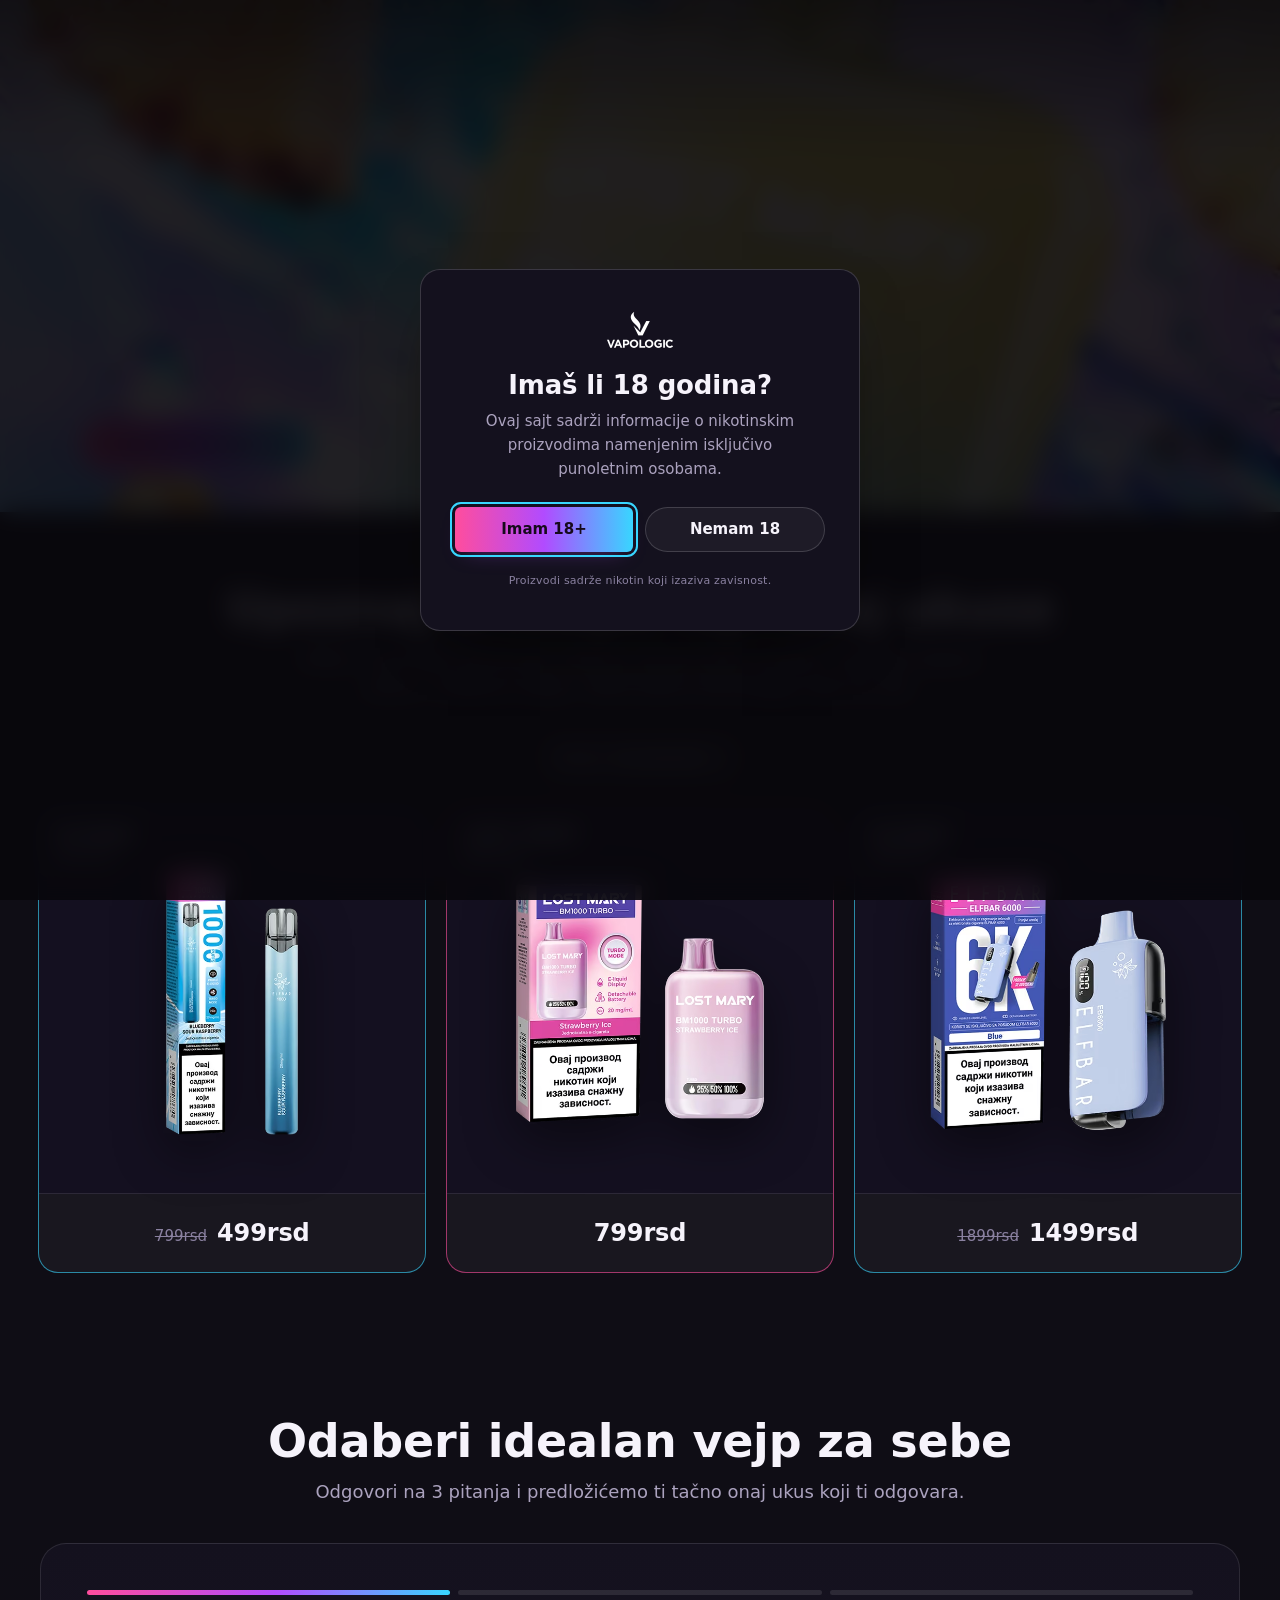
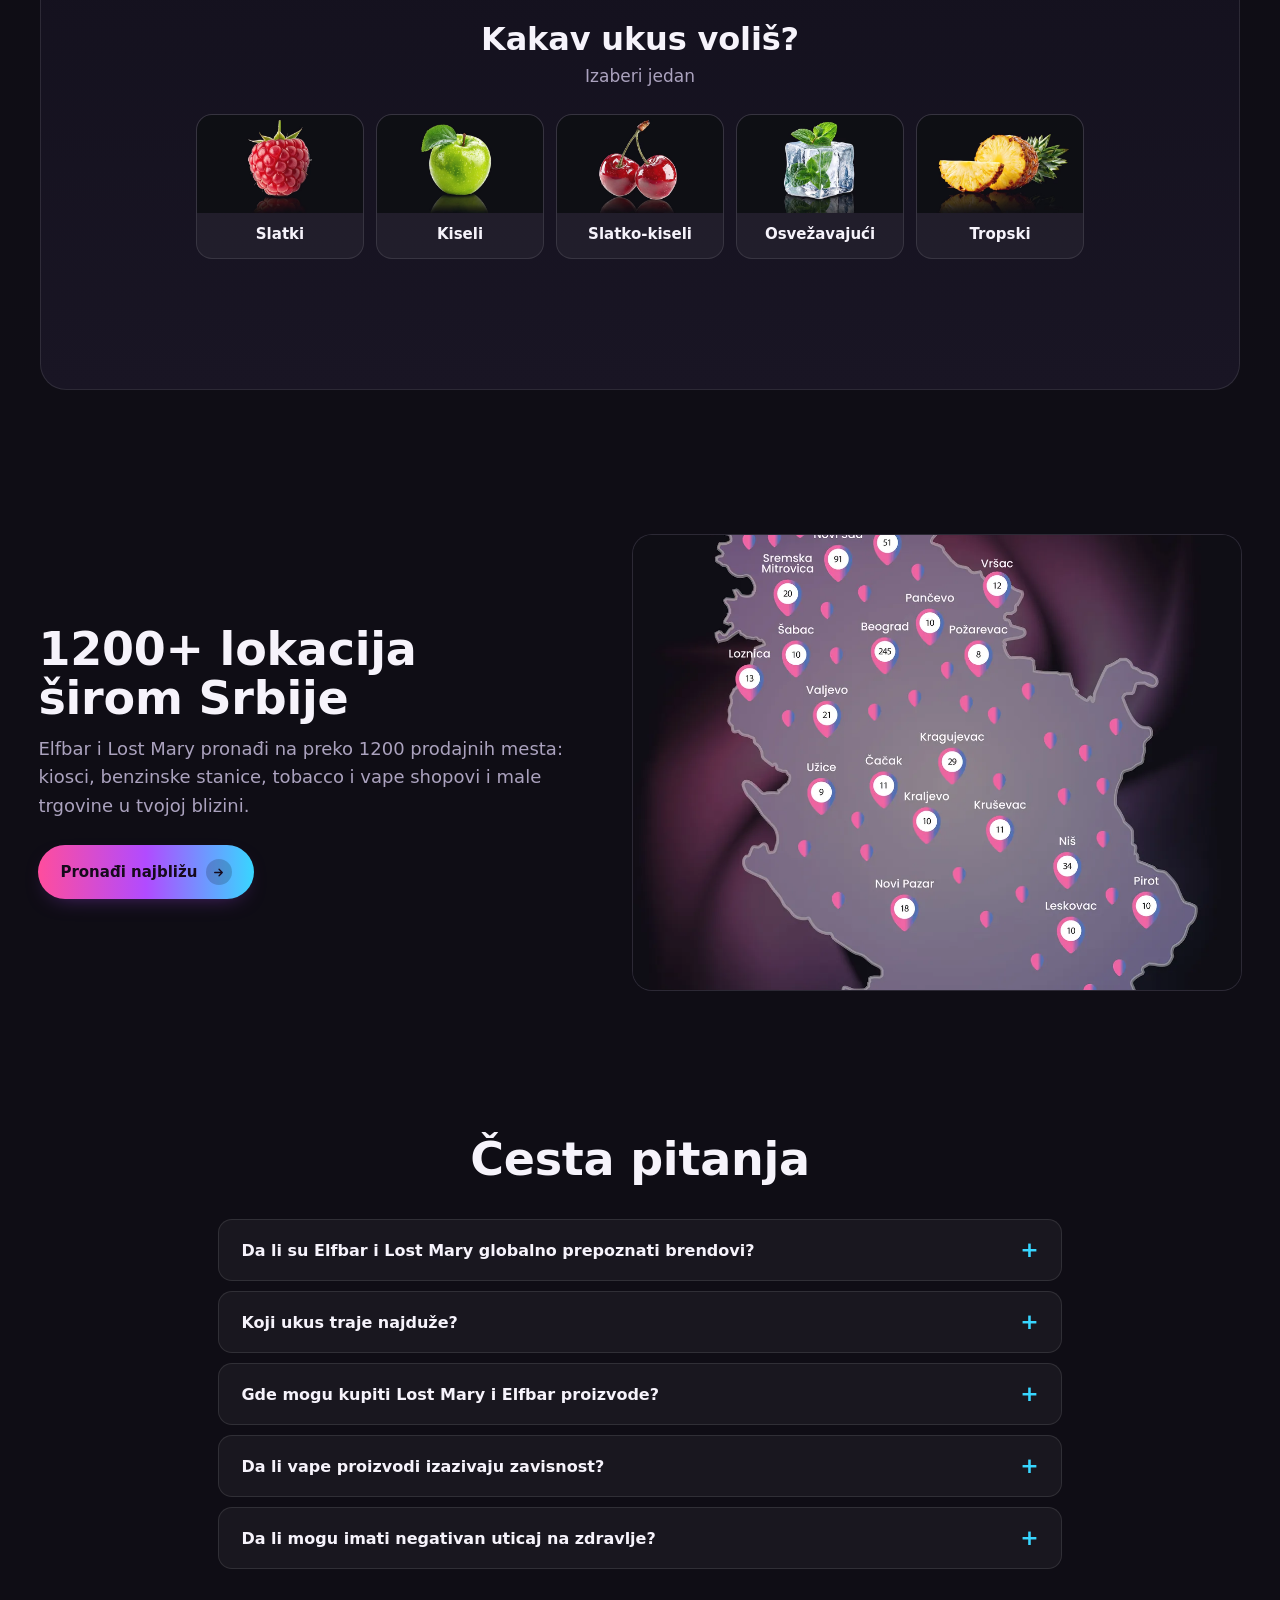
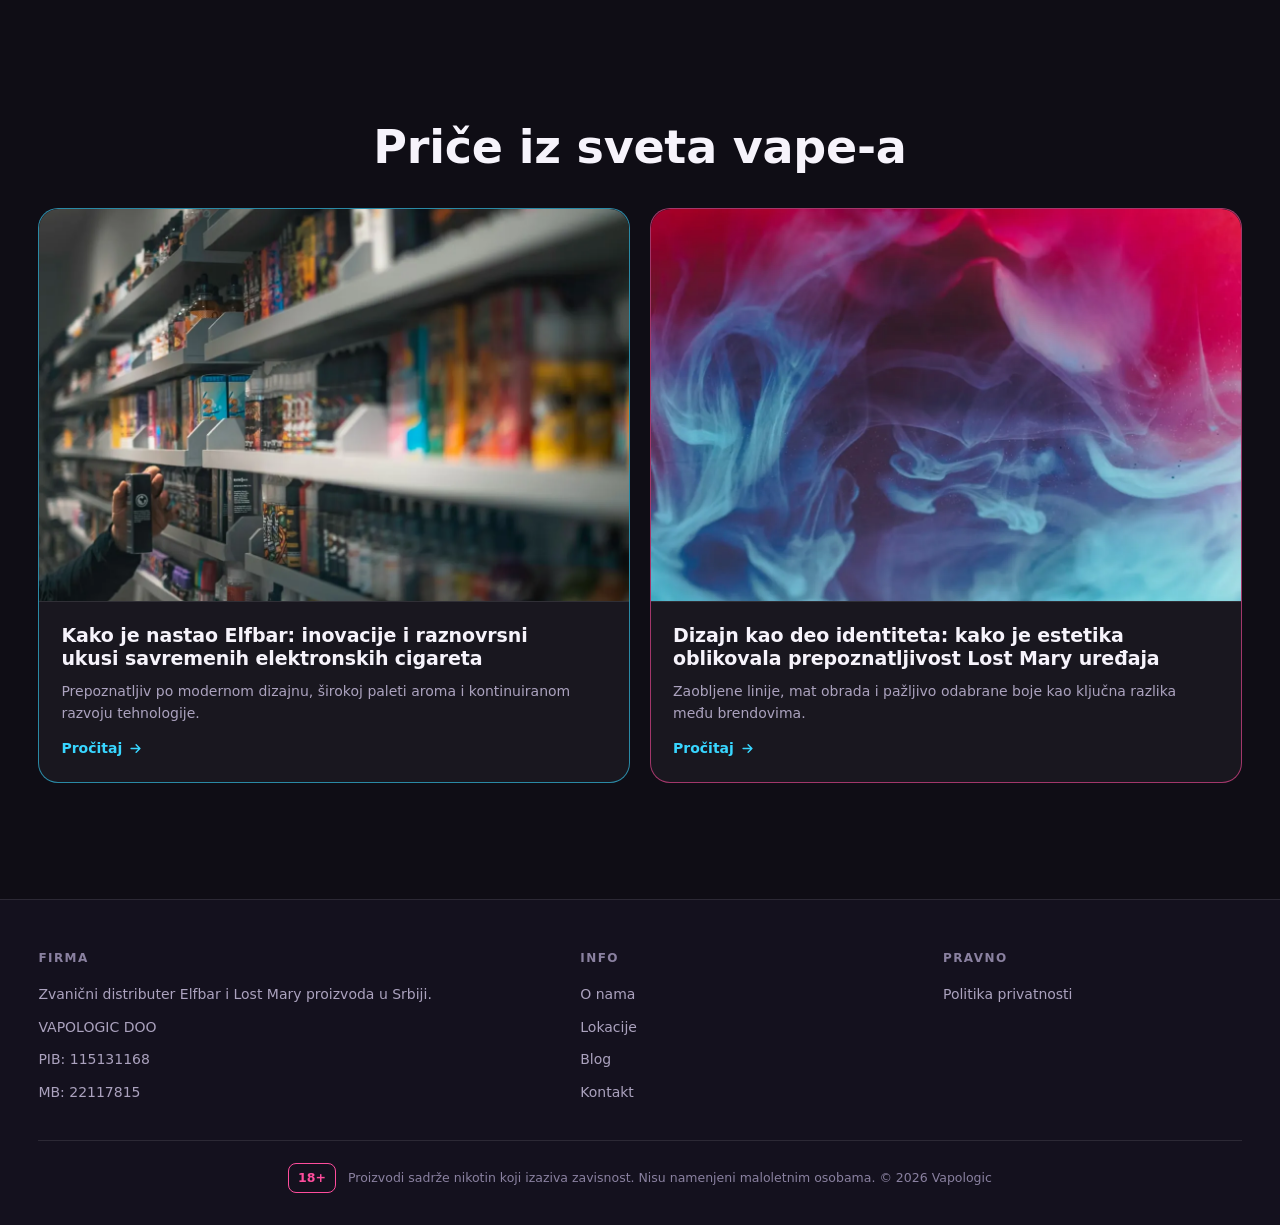
==== commit 74e33a15: "Vizuali uredjaja i mapa u WebP-u: pozadina iste boje kao sajt AVIF enkoder kod vrlo tamnih tonova po" ====
--- a/index.html
+++ b/index.html
@@ -213,8 +213,8 @@
       <!-- Mapa sa brojem prodajnih mesta po gradu (slika klijenta):
            pejzazna na desktopu, uspravna na telefonu. -->
       <picture class="mapbox">
-        <source media="(max-width:720px)" srcset="Slike/web/lokacije/lokacije-mob.avif?v=2">
-        <img src="Slike/web/lokacije/lokacije-web.avif?v=2" width="1600" height="1199"
+        <source media="(max-width:720px)" srcset="Slike/web/lokacije/lokacije-mob.webp?v=3">
+        <img src="Slike/web/lokacije/lokacije-web.webp?v=3" width="1600" height="1199"
           loading="lazy" decoding="async" data-i18n-attr="alt:loc.map_aria" alt="Mapa Srbije sa prodajnim mestima">
       </picture>
     </div>
@@ -265,7 +265,7 @@
 </footer>
 
 <script src="i18n.js?v=23"></script>
-<script src="app.js?v=44"></script>
+<script src="app.js?v=45"></script>
 <script>
 /* Meni je providan dok je preko slajdera; dobija pozadinu kad slajder prođe ispod
    njega, kad je otvoren meni ili na telefonu (tamo meni stoji iznad slajdera). */
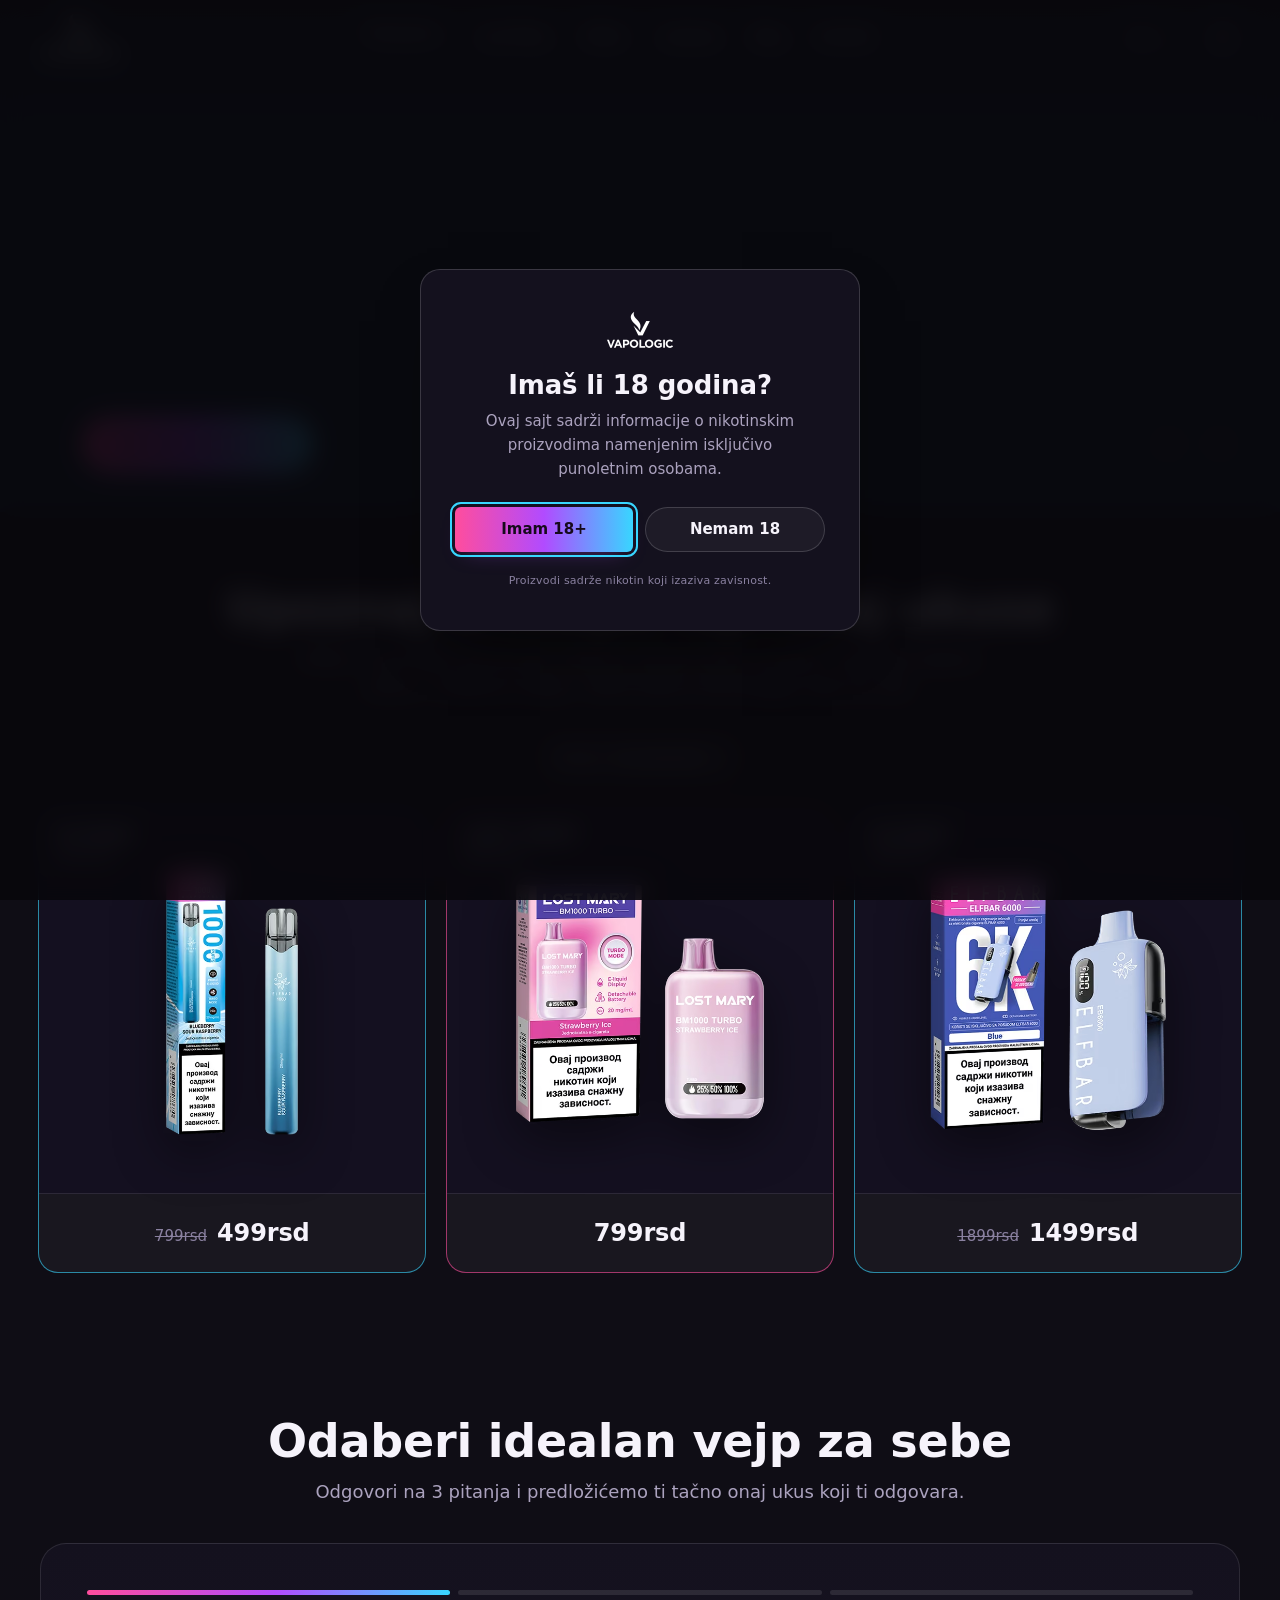
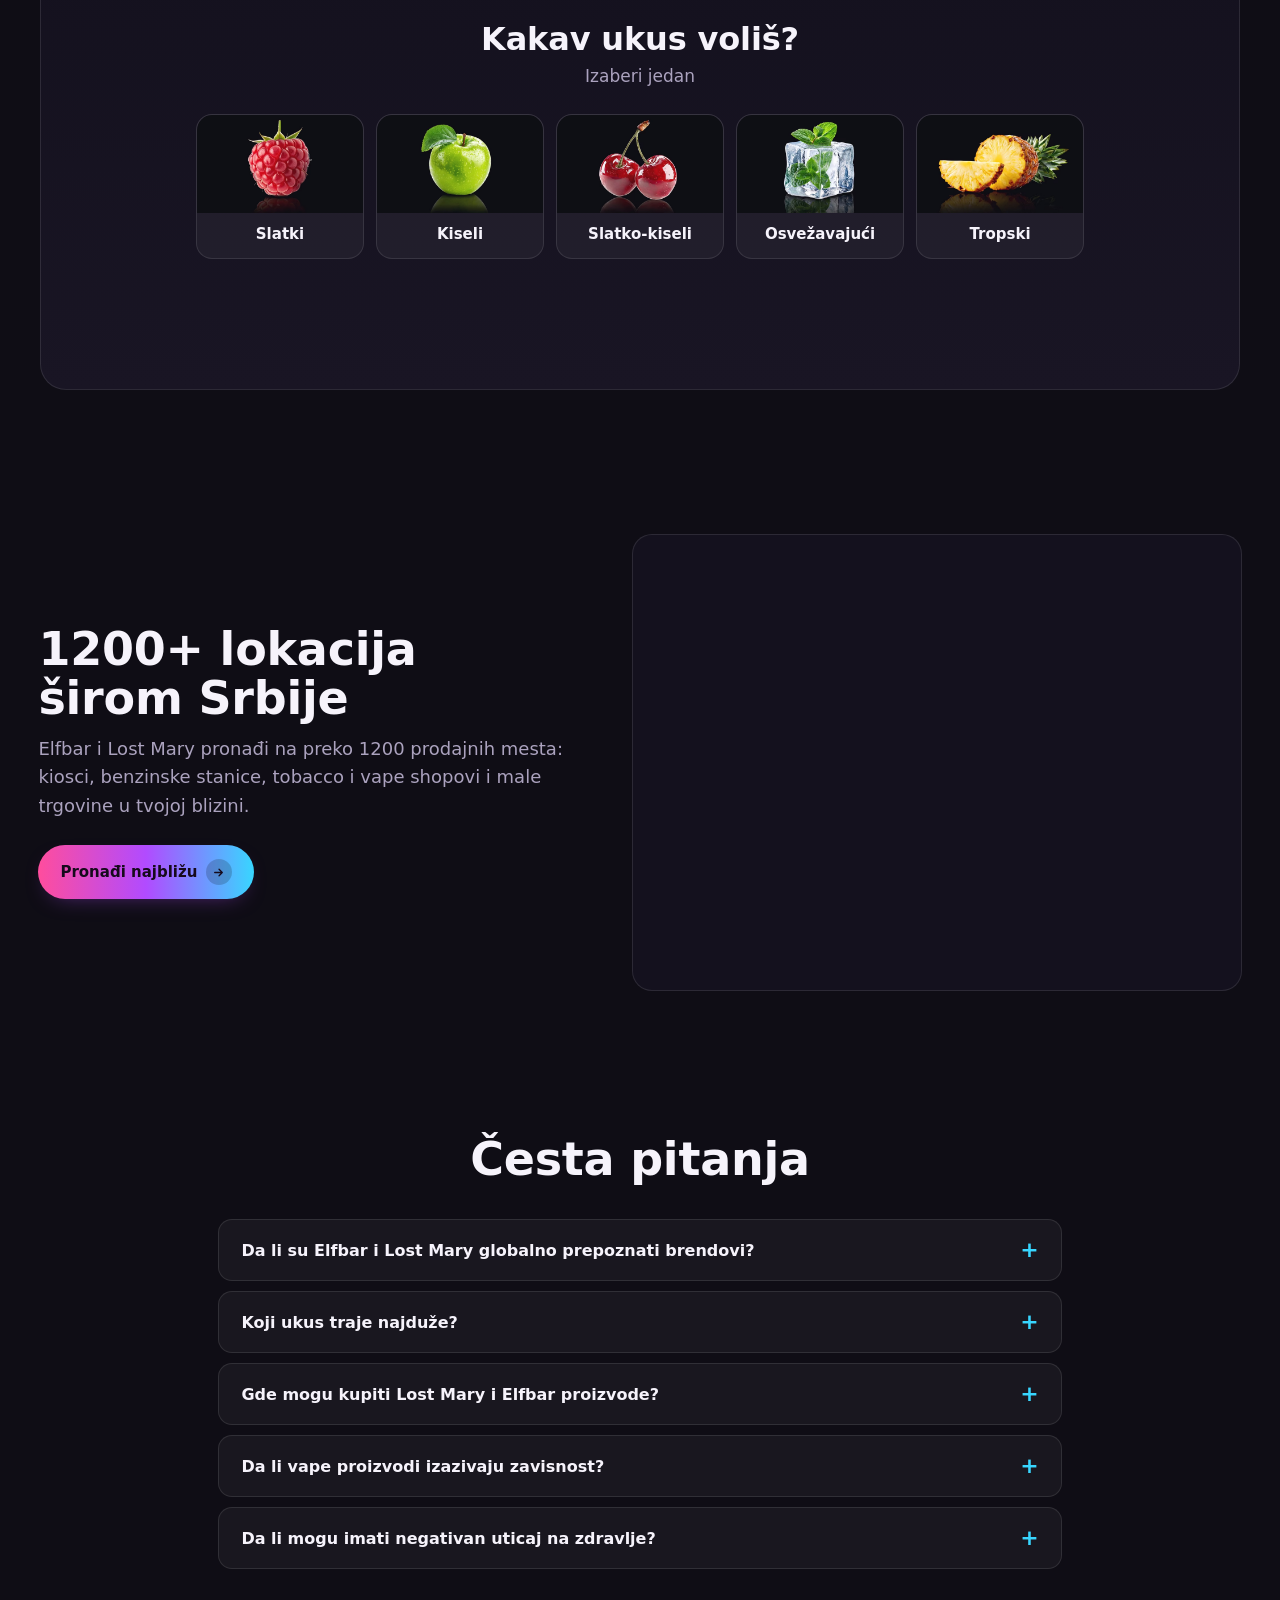
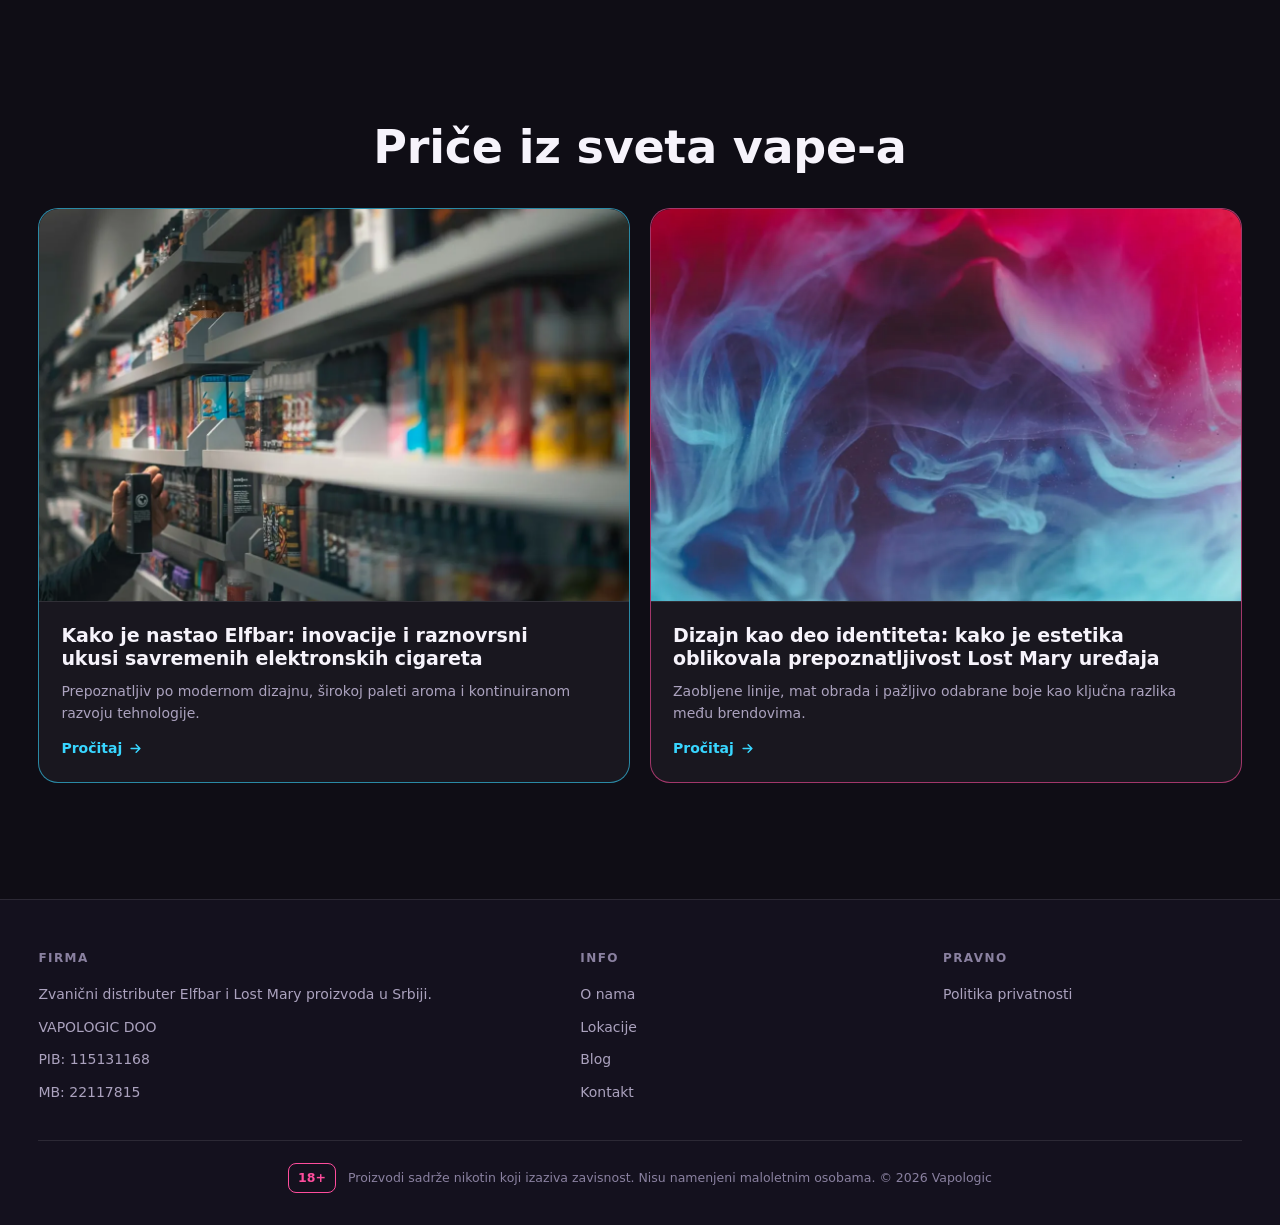
==== commit 5889b525: "Vizuali uredjaja i mapa: finalni WebP fajlovi od klijenta (bez rekompresije) Ubaceni tacno kakvi su " ====
--- a/index.html
+++ b/index.html
@@ -213,8 +213,8 @@
       <!-- Mapa sa brojem prodajnih mesta po gradu (slika klijenta):
            pejzazna na desktopu, uspravna na telefonu. -->
       <picture class="mapbox">
-        <source media="(max-width:720px)" srcset="Slike/web/lokacije/lokacije-mob.webp?v=3">
-        <img src="Slike/web/lokacije/lokacije-web.webp?v=3" width="1600" height="1199"
+        <source media="(max-width:720px)" srcset="Slike/web/lokacije/lokacije-mob.webp?v=4">
+        <img src="Slike/web/lokacije/lokacije-web.webp?v=4" width="1600" height="1199"
           loading="lazy" decoding="async" data-i18n-attr="alt:loc.map_aria" alt="Mapa Srbije sa prodajnim mestima">
       </picture>
     </div>
@@ -265,7 +265,7 @@
 </footer>
 
 <script src="i18n.js?v=23"></script>
-<script src="app.js?v=45"></script>
+<script src="app.js?v=46"></script>
 <script>
 /* Meni je providan dok je preko slajdera; dobija pozadinu kad slajder prođe ispod
    njega, kad je otvoren meni ili na telefonu (tamo meni stoji iznad slajdera). */
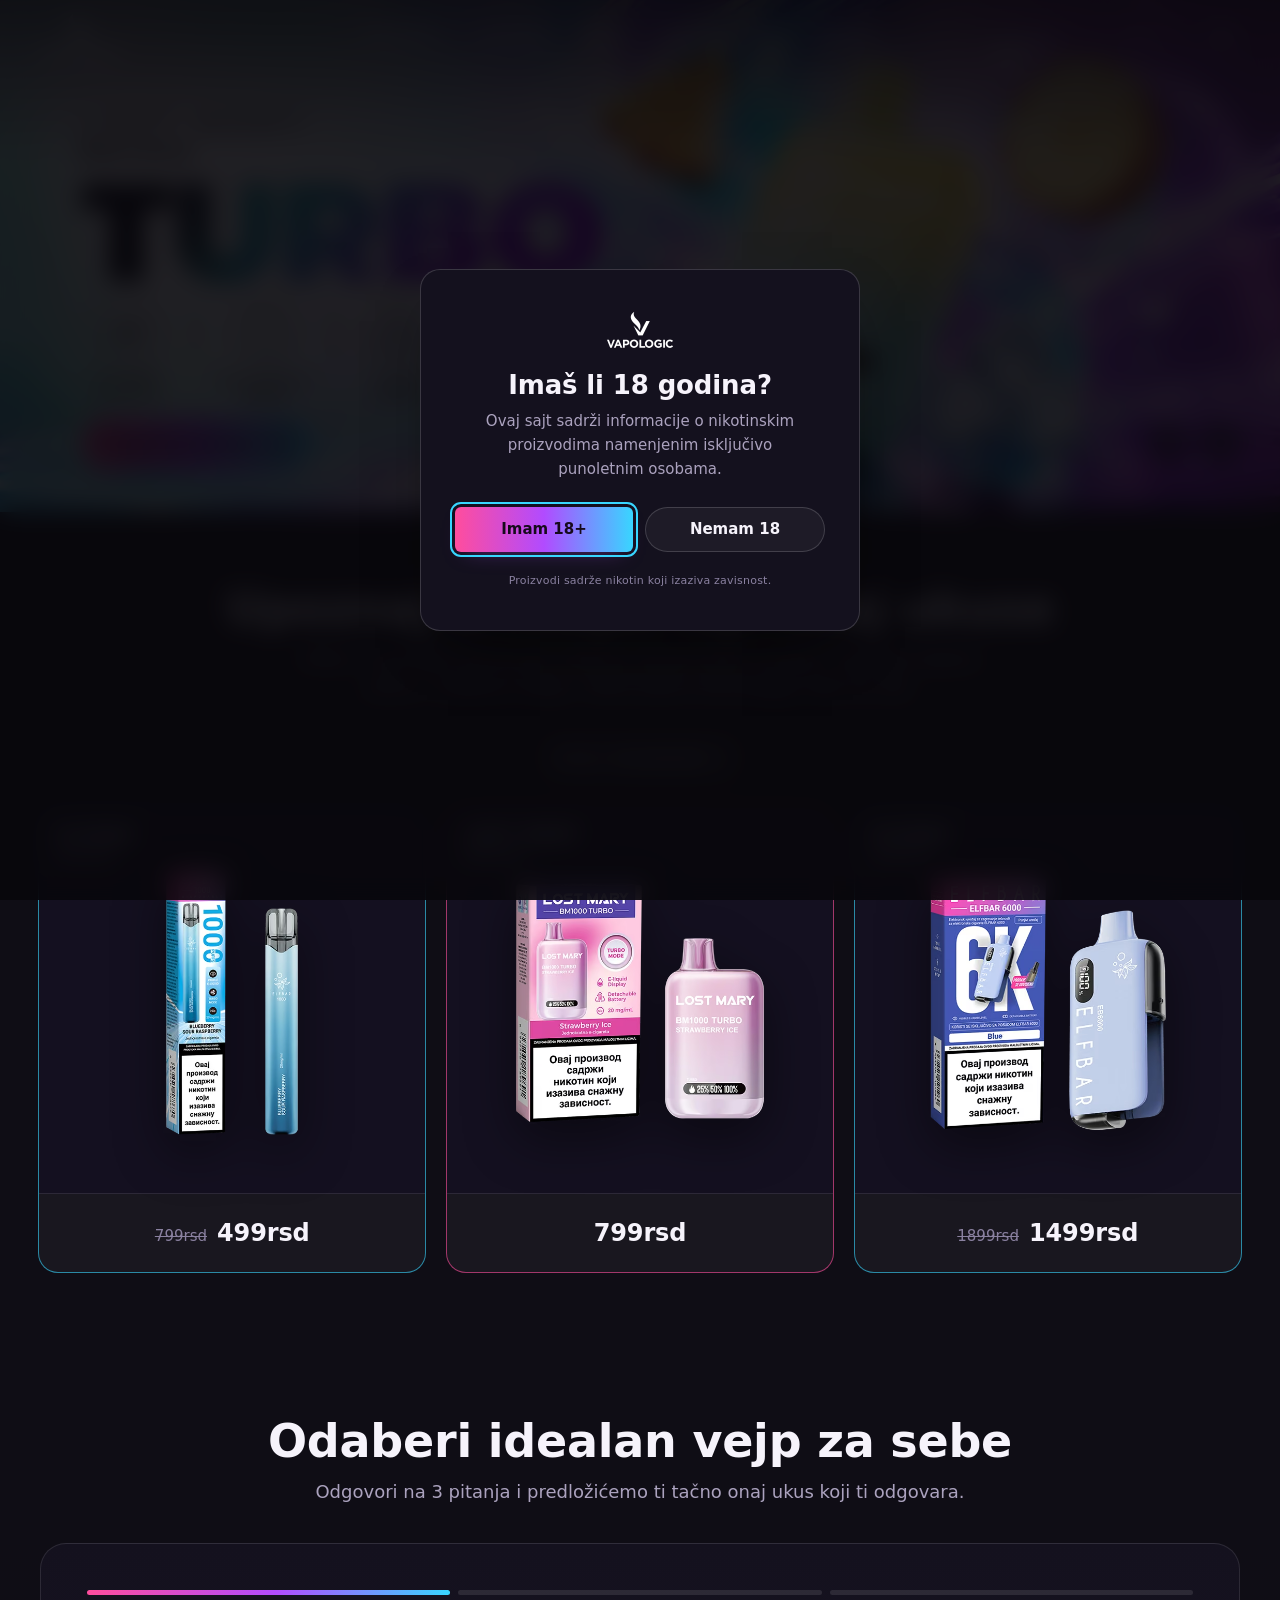
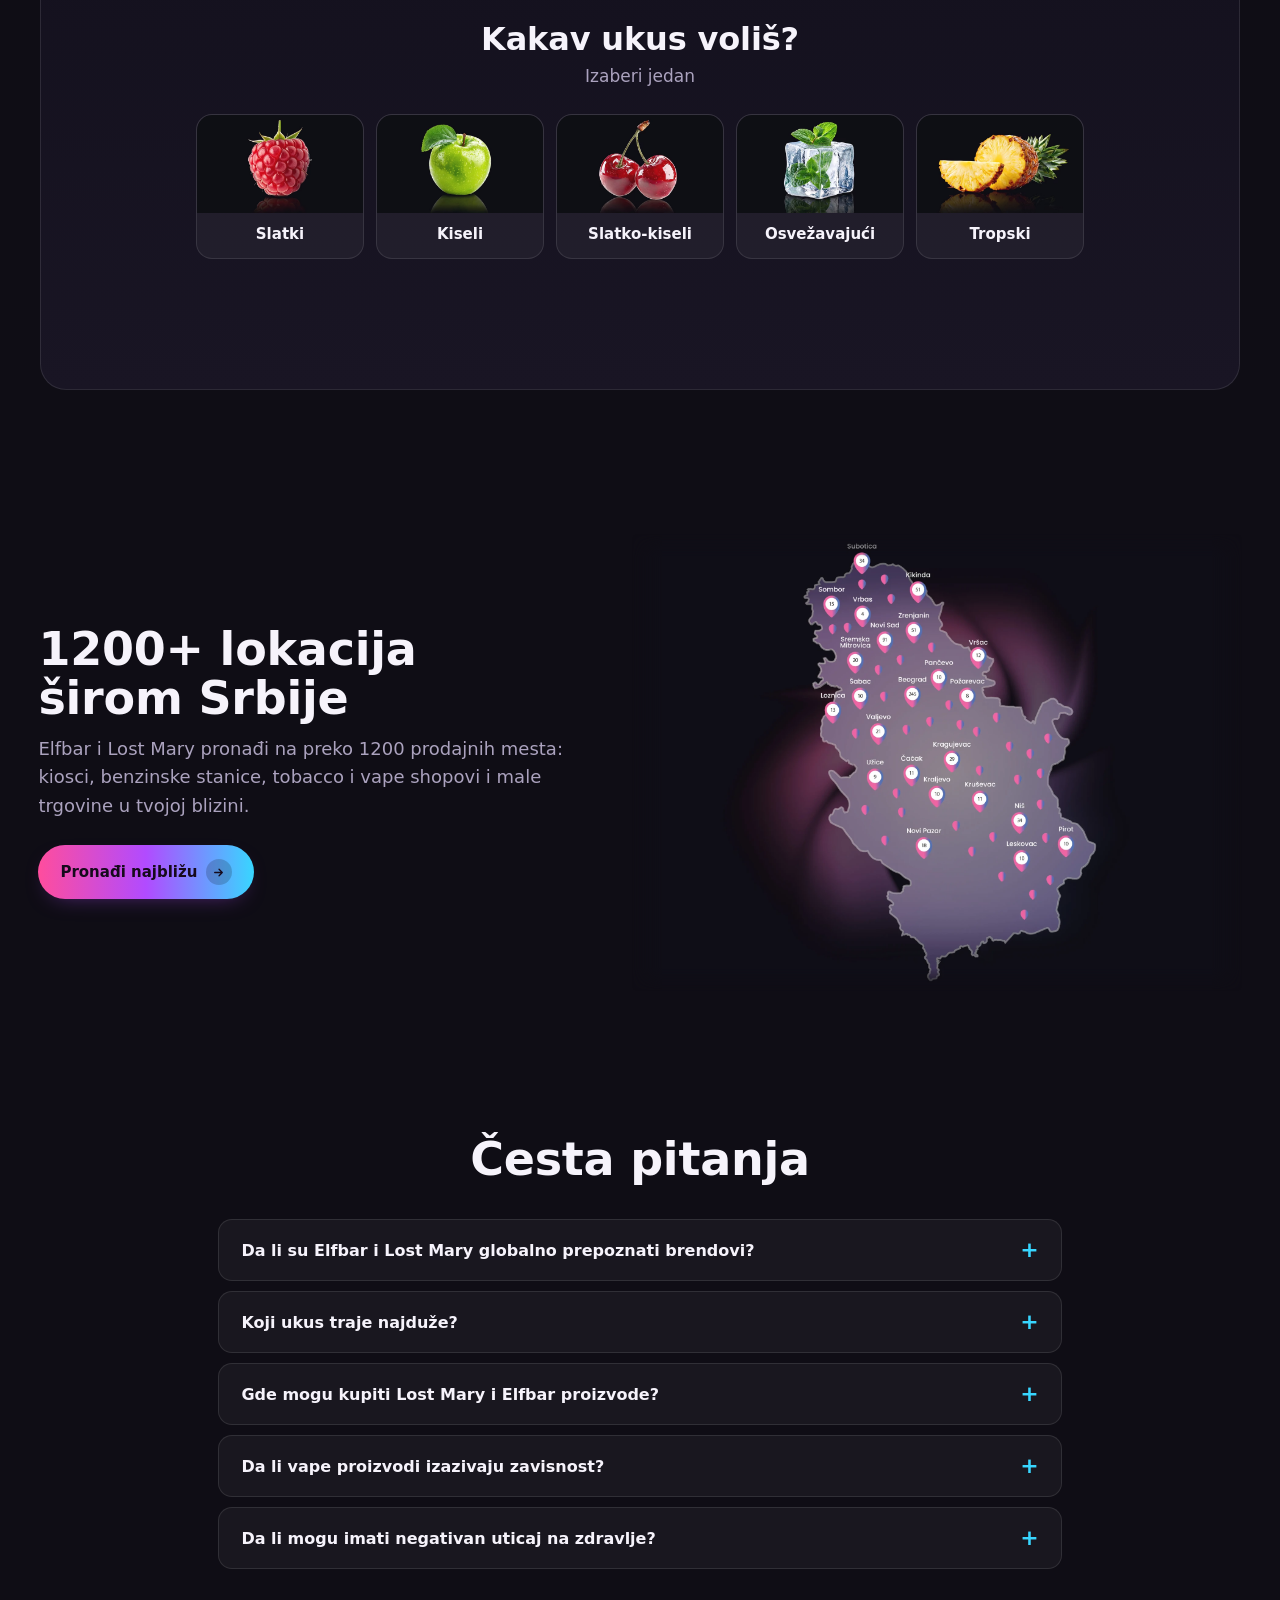
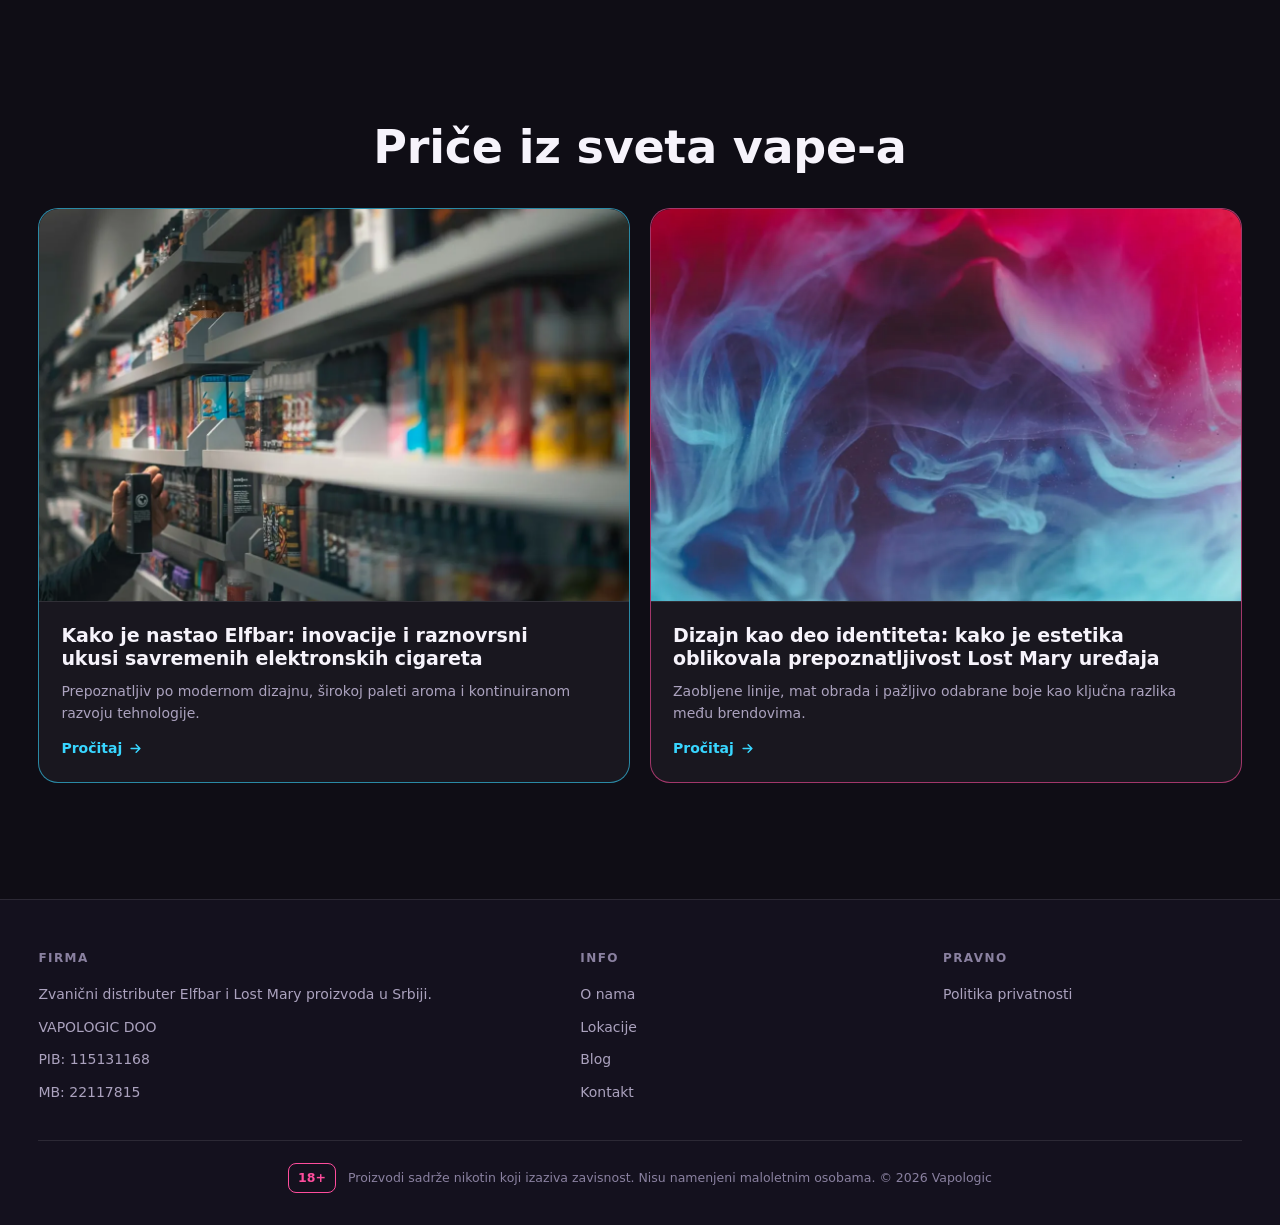
==== commit fec6609a: "Mapa bez okvira; ivice vizuala i mape se utapaju u pozadinu sajta - mapa na pocetnoj vise nije u kut" ====
--- a/index.html
+++ b/index.html
@@ -4,23 +4,23 @@
 <meta charset="utf-8">
 <meta name="viewport" content="width=device-width, initial-scale=1">
 <meta name="robots" content="noindex"><!-- PRIVREMENO: skloniti na pravom domenu vapologic.rs -->
-<title>Vapologic — Elfbar & Lost Mary u Srbiji</title>
+<title>Vapologic - Elfbar & Lost Mary u Srbiji</title>
 <meta name="description" content="Zvanični distributer Elfbar i Lost Mary proizvoda u Srbiji. Upoznaj EB1000, BM1000 i EB6000, odaberi idealan ukus i pronađi najbliže od preko 1200 prodajnih mesta.">
 <link rel="canonical" href="https://vapologic.rs/">
 <meta property="og:type" content="website">
-<meta property="og:title" content="Vapologic — Elfbar & Lost Mary u Srbiji">
+<meta property="og:title" content="Vapologic - Elfbar & Lost Mary u Srbiji">
 <meta property="og:description" content="Kvalitet, raskošna lepeza ukusa i moderan dizajn. Preko 1200 lokacija širom Srbije.">
 <meta property="og:url" content="https://vapologic.rs/">
 <meta name="theme-color" content="#0f0d15">
 <link rel="icon" href="data:image/svg+xml,%3Csvg xmlns='http://www.w3.org/2000/svg' viewBox='0 0 32 32'%3E%3Cdefs%3E%3ClinearGradient id='g' x1='0' y1='0' x2='1' y2='1'%3E%3Cstop offset='0' stop-color='%23ff4d9d'/%3E%3Cstop offset='1' stop-color='%2338d6ff'/%3E%3C/linearGradient%3E%3C/defs%3E%3Crect width='32' height='32' rx='8' fill='url(%23g)'/%3E%3Cpath d='M9 10 L16 22 L23 10' fill='none' stroke='%23160a1c' stroke-width='3' stroke-linecap='round' stroke-linejoin='round'/%3E%3C/svg%3E">
-<link rel="stylesheet" href="styles.css?v=70">
+<link rel="stylesheet" href="styles.css?v=71">
 <script type="application/ld+json">
 {"@context":"https://schema.org","@type":"Organization","name":"Vapologic","url":"https://vapologic.rs/","description":"Zvanični distributer Elfbar i Lost Mary proizvoda u Srbiji.","areaServed":"RS"}
 </script>
 <script type="application/ld+json">
 {"@context":"https://schema.org","@type":"FAQPage","mainEntity":[
 {"@type":"Question","name":"Da li su Elfbar i Lost Mary globalno prepoznati brendovi?","acceptedAnswer":{"@type":"Answer","text":"Da, jedni od najvećih globalnih brendova na tržištu vape-a, poznati po ukusima i inovacijama."}},
-{"@type":"Question","name":"Gde mogu kupiti Lost Mary i Elfbar proizvode?","acceptedAnswer":{"@type":"Answer","text":"Na preko 1200 lokacija širom Srbije — na najbližem kiosku, benzinskoj stanici ili u maloj trgovini."}},
+{"@type":"Question","name":"Gde mogu kupiti Lost Mary i Elfbar proizvode?","acceptedAnswer":{"@type":"Answer","text":"Na preko 1200 lokacija širom Srbije - na najbližem kiosku, benzinskoj stanici ili u maloj trgovini."}},
 {"@type":"Question","name":"Da li vape proizvodi izazivaju zavisnost?","acceptedAnswer":{"@type":"Answer","text":"Vape proizvodi sadrže nikotin koji izaziva zavisnost."}}
 ]}
 </script>
@@ -69,7 +69,7 @@
   .show-grid .hero-full .safe-guide span{top:6px}
   .show-grid .hero-full .menu-guide span{bottom:4px;right:8px;left:auto}
   .show-grid .hero-full .slide-cta .btn{outline:2px dashed #ff4d9d;outline-offset:8px}
-  /* Telefon: mobilni vizuali imaju naslov sasvim gore, pa meni NE ide preko slike —
+  /* Telefon: mobilni vizuali imaju naslov sasvim gore, pa meni NE ide preko slike -
      ostaje iznad slajdera sa svojom pozadinom (script ispod mu drži .is-solid). */
   @media(max-width:720px){
     .hero-over header{position:sticky}
@@ -84,7 +84,7 @@
 <body class="hero-over">
 <header>
   <div class="wrap nav">
-    <a class="logo" href="/" aria-label="Vapologic — početna"><img class="logo-img" src="vapologic-logo-white.png" width="280" height="160" loading="eager" fetchpriority="high" decoding="async" alt="Vapologic"></a>
+    <a class="logo" href="/" aria-label="Vapologic - početna"><img class="logo-img" src="vapologic-logo-white.png" width="280" height="160" loading="eager" fetchpriority="high" decoding="async" alt="Vapologic"></a>
     <button class="nav-toggle" data-i18n-attr="aria-label:nav.menu_open" aria-label="Otvori meni" aria-expanded="false" aria-controls="navMenu" onclick="toggleNav()"><span class="bars"></span></button>
     <div class="nav-menu" id="navMenu">
     <nav class="center" aria-label="Glavni meni">
@@ -129,15 +129,15 @@
 
 <main>
   <!-- VARIJANTA: hero od kraja do kraja ekrana, spojen sa menijem, ceo slajd je vizual.
-       Vizuali dizajnera: desktop 2000x800 (5:2), mobilni 455x550 — Slike/web/hero/.
+       Vizuali dizajnera: desktop 2000x800 (5:2), mobilni 455x550 - Slike/web/hero/.
        Redosled prati numeraciju dizajnera (1 BM1000, 2 EB1000, 3 EB6000, lokacije). Naslov je skriven (sr-only)
        samo zbog Google-a i citaca ekrana; vidljivo je samo dugme u zoni za dugme. -->
   <div class="hero hero-full">
     <div class="slider" id="slider">
       <div class="slides" id="slides">
-        <div class="slide s1"><picture class="slide-vis"><source media="(max-width:720px)" srcset="Slike/web/hero/bm1000-mob.webp" width="455" height="550"><img src="Slike/web/hero/bm1000-web.webp" width="2000" height="800" loading="eager" decoding="async" fetchpriority="high" alt="Lost Mary BM1000 Turbo — do 1000 puffova"></picture><div class="slide-cta"><h2 class="sr-only">Lost Mary BM1000 Turbo</h2><a class="btn btn-primary" href="/proizvod?dev=BM1000"><span data-i18n="hero.cta">Pogledaj proizvod</span> <span class="ico" aria-hidden="true"><svg viewBox="0 0 24 24" fill="none" stroke="currentColor" stroke-width="2.4" stroke-linecap="round" stroke-linejoin="round"><path d="M5 12h14M13 6l6 6-6 6"/></svg></span></a></div></div>
-        <div class="slide s2"><picture class="slide-vis"><source media="(max-width:720px)" srcset="Slike/web/hero/eb1000-mob.webp" width="455" height="550"><img src="Slike/web/hero/eb1000-web.webp" width="2000" height="800" loading="eager" decoding="async" alt="Elfbar EB1000 — 1000 puffova"></picture><div class="slide-cta"><h2 class="sr-only" data-i18n="hero.s1.title">Do hiljadu puffova!</h2><a class="btn btn-primary" href="/proizvod?dev=EB1000"><span data-i18n="hero.cta">Pogledaj proizvod</span> <span class="ico" aria-hidden="true"><svg viewBox="0 0 24 24" fill="none" stroke="currentColor" stroke-width="2.4" stroke-linecap="round" stroke-linejoin="round"><path d="M5 12h14M13 6l6 6-6 6"/></svg></span></a></div></div>
-        <div class="slide s3"><picture class="slide-vis"><source media="(max-width:720px)" srcset="Slike/web/hero/eb6000-mob.webp" width="455" height="550"><img src="Slike/web/hero/eb6000-web.webp" width="2000" height="800" loading="eager" decoding="async" alt="Elfbar EB6000 — 6000 puffova"></picture><div class="slide-cta"><h2 class="sr-only">EB6000</h2><a class="btn btn-primary" href="/proizvod?dev=EB6000"><span data-i18n="hero.cta">Pogledaj proizvod</span> <span class="ico" aria-hidden="true"><svg viewBox="0 0 24 24" fill="none" stroke="currentColor" stroke-width="2.4" stroke-linecap="round" stroke-linejoin="round"><path d="M5 12h14M13 6l6 6-6 6"/></svg></span></a></div></div>
+        <div class="slide s1"><picture class="slide-vis"><source media="(max-width:720px)" srcset="Slike/web/hero/bm1000-mob.webp" width="455" height="550"><img src="Slike/web/hero/bm1000-web.webp" width="2000" height="800" loading="eager" decoding="async" fetchpriority="high" alt="Lost Mary BM1000 Turbo - do 1000 puffova"></picture><div class="slide-cta"><h2 class="sr-only">Lost Mary BM1000 Turbo</h2><a class="btn btn-primary" href="/proizvod?dev=BM1000"><span data-i18n="hero.cta">Pogledaj proizvod</span> <span class="ico" aria-hidden="true"><svg viewBox="0 0 24 24" fill="none" stroke="currentColor" stroke-width="2.4" stroke-linecap="round" stroke-linejoin="round"><path d="M5 12h14M13 6l6 6-6 6"/></svg></span></a></div></div>
+        <div class="slide s2"><picture class="slide-vis"><source media="(max-width:720px)" srcset="Slike/web/hero/eb1000-mob.webp" width="455" height="550"><img src="Slike/web/hero/eb1000-web.webp" width="2000" height="800" loading="eager" decoding="async" alt="Elfbar EB1000 - 1000 puffova"></picture><div class="slide-cta"><h2 class="sr-only" data-i18n="hero.s1.title">Do hiljadu puffova!</h2><a class="btn btn-primary" href="/proizvod?dev=EB1000"><span data-i18n="hero.cta">Pogledaj proizvod</span> <span class="ico" aria-hidden="true"><svg viewBox="0 0 24 24" fill="none" stroke="currentColor" stroke-width="2.4" stroke-linecap="round" stroke-linejoin="round"><path d="M5 12h14M13 6l6 6-6 6"/></svg></span></a></div></div>
+        <div class="slide s3"><picture class="slide-vis"><source media="(max-width:720px)" srcset="Slike/web/hero/eb6000-mob.webp" width="455" height="550"><img src="Slike/web/hero/eb6000-web.webp" width="2000" height="800" loading="eager" decoding="async" alt="Elfbar EB6000 - 6000 puffova"></picture><div class="slide-cta"><h2 class="sr-only">EB6000</h2><a class="btn btn-primary" href="/proizvod?dev=EB6000"><span data-i18n="hero.cta">Pogledaj proizvod</span> <span class="ico" aria-hidden="true"><svg viewBox="0 0 24 24" fill="none" stroke="currentColor" stroke-width="2.4" stroke-linecap="round" stroke-linejoin="round"><path d="M5 12h14M13 6l6 6-6 6"/></svg></span></a></div></div>
         <div class="slide s4"><picture class="slide-vis"><source media="(max-width:720px)" srcset="Slike/web/hero/lokacije-mob.webp" width="455" height="550"><img src="Slike/web/hero/lokacije-web.webp" width="2000" height="800" loading="eager" decoding="async" alt="Preko 1200 lokacija širom Srbije"></picture><div class="slide-cta"><h2 class="sr-only" data-i18n="hero.s4.title">Preko 1200 lokacija</h2><a class="btn btn-primary" href="/lokacije"><span data-i18n="hero.cta_loc">Pronađi najbližu</span> <span class="ico" aria-hidden="true"><svg viewBox="0 0 24 24" fill="none" stroke="currentColor" stroke-width="2.4" stroke-linecap="round" stroke-linejoin="round"><path d="M5 12h14M13 6l6 6-6 6"/></svg></span></a></div></div>
       </div>
       <div class="dots" id="dots" role="tablist" data-i18n-attr="aria-label:hero.slides" aria-label="Slajdovi"></div>
@@ -225,7 +225,7 @@
       <div class="sec-head center"><h2 class="sec-title" data-i18n="faq.title">Česta pitanja</h2></div>
       <div class="faq"><button class="faq-q" aria-expanded="false" onclick="toggleFaq(this)"><span data-i18n="faq.q1">Da li su Elfbar i Lost Mary globalno prepoznati brendovi?</span><span class="plus" aria-hidden="true">+</span></button><div class="faq-a"><div class="faq-a-in"><p data-i18n="faq.a1">Da, jedni od najvećih globalnih brendova na tržištu vape-a, poznati po ukusima i inovacijama. U Evropi prednjače Nemačka i Velika Britanija, gde kompanija ima dominantnu poziciju.</p></div></div></div>
       <div class="faq"><button class="faq-q" aria-expanded="false" onclick="toggleFaq(this)"><span data-i18n="faq.q2">Koji ukus traje najduže?</span><span class="plus" aria-hidden="true">+</span></button><div class="faq-a"><div class="faq-a-in"><p data-i18n="faq.a2">Trajanje zavisi od navika korišćenja, ne od ukusa.</p></div></div></div>
-      <div class="faq"><button class="faq-q" aria-expanded="false" onclick="toggleFaq(this)"><span data-i18n="faq.q3">Gde mogu kupiti Lost Mary i Elfbar proizvode?</span><span class="plus" aria-hidden="true">+</span></button><div class="faq-a"><div class="faq-a-in"><p data-i18n="faq.a3">Na preko 1200 lokacija širom Srbije — na najbližem kiosku, benzinskoj stanici ili u maloj trgovini.</p></div></div></div>
+      <div class="faq"><button class="faq-q" aria-expanded="false" onclick="toggleFaq(this)"><span data-i18n="faq.q3">Gde mogu kupiti Lost Mary i Elfbar proizvode?</span><span class="plus" aria-hidden="true">+</span></button><div class="faq-a"><div class="faq-a-in"><p data-i18n="faq.a3">Na preko 1200 lokacija širom Srbije - na najbližem kiosku, benzinskoj stanici ili u maloj trgovini.</p></div></div></div>
       <div class="faq"><button class="faq-q" aria-expanded="false" onclick="toggleFaq(this)"><span data-i18n="faq.q4">Da li vape proizvodi izazivaju zavisnost?</span><span class="plus" aria-hidden="true">+</span></button><div class="faq-a"><div class="faq-a-in"><p data-i18n="faq.a4">Vape proizvodi sadrže nikotin koji izaziva zavisnost.</p></div></div></div>
       <div class="faq"><button class="faq-q" aria-expanded="false" onclick="toggleFaq(this)"><span data-i18n="faq.q5">Da li mogu imati negativan uticaj na zdravlje?</span><span class="plus" aria-hidden="true">+</span></button><div class="faq-a"><div class="faq-a-in"><p data-i18n="faq.a5">Kao i svi proizvodi sa nikotinom, mogu imati negativan uticaj na zdravlje. Nisu namenjeni maloletnim osobama.</p></div></div></div>
     </div>
@@ -264,7 +264,7 @@
   </div>
 </footer>
 
-<script src="i18n.js?v=23"></script>
+<script src="i18n.js?v=24"></script>
 <script src="app.js?v=46"></script>
 <script>
 /* Meni je providan dok je preko slajdera; dobija pozadinu kad slajder prođe ispod
--- a/styles.css
+++ b/styles.css
@@ -2,7 +2,7 @@
 @import url('https://fonts.googleapis.com/css2?family=JetBrains+Mono:wght@400;500;700&display=swap');
 
 /* ============================================================
-   VAPOLOGIC — zajednički stilovi (index / proizvod / blog / lokacije)
+   VAPOLOGIC - zajednički stilovi (index / proizvod / blog / lokacije)
    Paleta: ElfBar = cyan, Lost Mary = magenta, violet spona.
    Font: Satoshi (sve), JetBrains Mono (brojevi/oznake).
    ============================================================ */
@@ -70,13 +70,13 @@
 .nav .center a:hover::before{opacity:1}
 .drop{position:relative}
 .drop>a{display:inline-flex;align-items:center}
-/* roditelj dropdowna nije link — samo stavke unutar njega */
+/* roditelj dropdowna nije link - samo stavke unutar njega */
 .nav .center .drop-label{display:inline-flex;align-items:center;padding:10px 14px;border-radius:10px;color:var(--muted);font-weight:500;font-size:15px;font-family:inherit;background:transparent;border:0;cursor:default;transition:color .2s}
 .drop:hover .drop-label,.drop:focus-within .drop-label{color:var(--ink)}
 .drop .menu{position:absolute;top:100%;left:0;min-width:150px;background:var(--bg-3);border:1px solid var(--hair);border-radius:12px;padding:6px;opacity:0;visibility:hidden;transform:translateY(6px);transition:.18s var(--ease);box-shadow:0 20px 40px rgba(0,0,0,.5)}
 .drop:hover .menu,.drop:focus-within .menu{opacity:1;visibility:visible;transform:none}
 .drop .menu a{display:block;position:relative;isolation:isolate;padding:8px 12px;border-radius:8px;font-size:14px;color:var(--muted);transition:color .2s var(--ease)}
-/* bez promene font-weighta na hover — tekst bi „poskočio"; candy pozadina se fade-uje */
+/* bez promene font-weighta na hover - tekst bi „poskočio"; candy pozadina se fade-uje */
 .drop .menu a::before{content:"";position:absolute;inset:0;border-radius:inherit;background:var(--candy);opacity:0;transition:opacity .22s var(--ease);z-index:-1}
 .drop .menu a:hover{color:#160a1c}
 .drop .menu a:hover::before{opacity:1}
@@ -126,7 +126,7 @@
   .nav-menu .drop{width:100%}
   .nav-menu .drop .drop-label{display:flex;width:100%;justify-content:space-between;align-items:center;cursor:pointer}
   .nav-menu .drop .caret{width:9px;height:9px;transition:transform .25s var(--ease)}
-  /* .caret je vec rotiran 45deg (strelica nadole) — 225deg je okrece nagore */
+  /* .caret je vec rotiran 45deg (strelica nadole) - 225deg je okrece nagore */
   .nav-menu .drop.open .caret{transform:rotate(225deg)}
   /* accordion: zatvoren po defaultu, otvara se na klik */
   .nav-menu .drop .menu{position:static;opacity:1;visibility:visible;transform:none;background:transparent;
@@ -168,25 +168,25 @@
 /* Pozadina NE putuje sa slajdom: stoji u zasebnom steku iza trake i samo se
    pretapa, dok tekst i slika i dalje ulaze sa strane. Probano je i da se ceo
    slajd pretapa, ali slike imaju svoju pozadinu pa im se platno vidi tokom
-   prelaza — zato sadrzaj klizi, a pretapa se samo boja.
+   prelaza - zato sadrzaj klizi, a pretapa se samo boja.
    Slojeve pravi app.js iz klasa .s1../.s4 ispod. */
 .slide-bgs{position:absolute;inset:0;z-index:0}
 .slide-bg{position:absolute;inset:0;transition:opacity var(--hero-bg-fade) var(--ease)}
 /* Boja svakog slajda = boja pozadine SA SLIKE tog slajda, pa slika nema vidljivu
-   ivicu — stapa se sa slajdom. Vrednosti su ocitane iz samih fajlova: ta boja
+   ivicu - stapa se sa slajdom. Vrednosti su ocitane iz samih fajlova: ta boja
    pokriva 99-100% oboda i ista je u -web i -mob varijanti.
    Ako se slika zameni, ocitaj novu boju ivice i promeni je ovde.
    Namerno bez gradijenta: svaki sjaj oko slike bi vratio vidljiv sav. */
-.slide-bg.s1{background:#102230}   /* EB1000 — tamno tirkizno plava */
-.slide-bg.s2{background:#34202c}   /* BM1000 — tamno sljivasta */
-.slide-bg.s3{background:#1b1e36}   /* EB6000 — tamno indigo */
+.slide-bg.s1{background:#102230}   /* EB1000 - tamno tirkizno plava */
+.slide-bg.s2{background:#34202c}   /* BM1000 - tamno sljivasta */
+.slide-bg.s3{background:#1b1e36}   /* EB6000 - tamno indigo */
 .slide-bg.s4{background:radial-gradient(760px 520px at 24% 42%,rgba(177,75,255,.34),transparent 60%),linear-gradient(120deg,#1a1230,#0c0b14)}
 .slide-txt{flex:1 1 auto;min-width:0;max-width:60ch;z-index:2;display:flex;flex-direction:column;align-items:flex-start}
 .slide .pill{margin-bottom:8px}
 .slide h2{font-size:clamp(30px,5.6vw,58px);letter-spacing:-.015em}
 .slide .sub{margin-top:14px;color:#e6e2f2;font-weight:500;font-size:clamp(15px,2.1vw,21px)}
 .slide .btn{margin-top:34px}
-/* PRAVILO: slika UVEK zauzima pola slajda po sirini — aspect-ratio se menja, 50% ne.
+/* PRAVILO: slika UVEK zauzima pola slajda po sirini - aspect-ratio se menja, 50% ne.
    Visina se racuna iz sirine (4:3). */
 .ghost-prod{flex:0 0 calc(50% - var(--slide-gap) / 2);align-self:center;aspect-ratio:4/3;height:auto;min-height:200px;border-radius:24px;background:repeating-linear-gradient(45deg,rgba(255,255,255,.02) 0 12px,rgba(255,255,255,.05) 12px 24px);border:1px dashed var(--hair-2);display:grid;place-items:center;color:var(--muted-2);font-family:var(--sans);font-size:11px;text-align:center;letter-spacing:.06em;padding:12px}
 /* Sa pravom fotografijom: nestaje isprekidani placeholder ram i sraf-pozadina,
@@ -198,7 +198,7 @@
    sledeca sekcija tek malo izviruje (--peek). Mere (izmereno u browseru):
    header 73px (72 + hairline), .hero padding 28+8, .mq = 34 margine + 70 visine.
    Traka .mq je izbačena, ali --mq-block namerno ostaje: visina slajdera se ne menja.
-   Samo od tableta navise — ispod 720px je slajd stakovan pa bi 100dvh sabio sadrzaj. */
+   Samo od tableta navise - ispod 720px je slajd stakovan pa bi 100dvh sabio sadrzaj. */
 @media(min-width:721px){
   /* --arrow-lane: bocna traka u kojoj sede strelice, van slajda. Hero je za
      toliko uzi od ostalih sekcija, pa strelice nikad ne ulaze u sam slajd. */
@@ -213,7 +213,7 @@
   .slide .pill{order:1;margin-bottom:10px}
   .slide h2{order:2}
   .slide .sub{order:3;margin-top:10px}
-  /* na mobilnom slika ide u sredinu kolone, sa svojim odnosom — bez strelica
+  /* na mobilnom slika ide u sredinu kolone, sa svojim odnosom - bez strelica
      ima punu sirinu slajda na raspolaganju */
   /* max-width:none ponistava desktop kapu (46%) koja bi sliku sabila */
   .ghost-prod{order:4;display:grid;flex:0 0 auto;align-self:center;width:min(96%,340px);max-width:none;aspect-ratio:3/4;min-height:0;margin:22px 0 0}
@@ -232,7 +232,7 @@
 .arrow{position:absolute;top:calc(50% + 10px);transform:translateY(-50%);z-index:3;width:44px;height:44px;border-radius:999px;background:var(--surface);border:1px solid var(--hair-2);color:var(--ink);cursor:pointer;display:grid;place-items:center;transition:background .2s var(--ease),border-color .2s var(--ease)}
 .arrow:hover{background:var(--surface-2);border-color:var(--c2)}
 .arrow.prev{left:var(--gutter)}.arrow.next{right:var(--gutter)}.arrow svg{width:18px;height:18px}
-/* Na mobilnom nema strelica — slika dobija punu sirinu slajda, a slajdovi se
+/* Na mobilnom nema strelica - slika dobija punu sirinu slajda, a slajdovi se
    menjaju prevlacenjem prsta i tackicama. Mora IZA baznog .arrow pravila. */
 @media(max-width:720px){.arrow{display:none}}
 
@@ -354,14 +354,14 @@
 .card .go{margin-top:auto}
 
 /* ---------- QUIZ ---------- */
-/* kviz je forma — ostaje kompaktan i kad je grid pun */
+/* kviz je forma - ostaje kompaktan i kad je grid pun */
 .quiz{max-width:1200px;margin-inline:auto;background:linear-gradient(180deg,var(--bg-2),var(--bg-3));border:1px solid var(--hair);border-radius:26px;padding:clamp(24px,4vw,46px);position:relative;overflow:hidden}
 .qbar{display:flex;gap:8px;margin-bottom:28px;position:relative}
 .qbar .seg{height:5px;flex:1;border-radius:999px;background:var(--hair)}
 .qbar .seg.on{background:var(--candy)}
 .qstep{display:none}.qstep.on{display:block;animation:fade .35s var(--ease)}
 @keyframes fade{from{opacity:0;transform:translateY(8px)}to{opacity:1;transform:none}}
-/* naslov i podnaslov centrirani unutar forme — i na koracima i na rezultatu */
+/* naslov i podnaslov centrirani unutar forme - i na koracima i na rezultatu */
 .qstep h3,.result h3{font-size:clamp(22px,3vw,32px);margin-bottom:6px;text-align:center}
 .qstep .qsub,.result>.lead{color:var(--muted);margin-bottom:24px;text-align:center}
 .result>.lead{margin-inline:auto;max-width:62ch}
@@ -370,7 +370,7 @@
 .opts.c5{display:flex;flex-wrap:wrap;justify-content:center}
 .opts.c5 .opt{flex:0 1 168px}
 .opts.c2{grid-template-columns:repeat(2,minmax(0,1fr));max-width:520px;margin-inline:auto}
-/* na mobilnom uvek 2 kolone — manje skrola do kraja koraka */
+/* na mobilnom uvek 2 kolone - manje skrola do kraja koraka */
 @media(max-width:560px){.opts.c5 .opt{flex:0 1 calc(50% - 6px)}.opts.c2{grid-template-columns:repeat(2,minmax(0,1fr))}.opt{padding:18px 10px;font-size:14px}}
 .opt{cursor:pointer;border:1px solid var(--hair);background:var(--surface);border-radius:16px;padding:22px 12px;text-align:center;transition:.18s var(--ease);font-weight:700;display:flex;flex-direction:column;align-items:center;justify-content:center;gap:10px;color:inherit;font-family:inherit;font-size:15px;min-width:0;overflow-wrap:anywhere;line-height:1.25}
 .opt:hover{border-color:var(--c2);transform:translateY(-3px);background:var(--surface-2)}
@@ -400,11 +400,10 @@
 /* ---------- LOCATIONS (home teaser) ---------- */
 .loc{display:grid;grid-template-columns:1fr 1.1fr;gap:40px;align-items:center}
 @media(max-width:860px){.loc{grid-template-columns:1fr}}
-/* Mapa je slika klijenta (ne vise SVG silueta): odnos kutije prati odnos fajla —
+/* Mapa je slika klijenta (ne vise SVG silueta): odnos kutije prati odnos fajla -
    4:3 pejzazno na desktopu, 3:4 uspravno ispod 720px, tamo gde <picture>
    menja izvor. Zato `cover` nista ne isece. */
-.mapbox{position:relative;display:block;background:var(--bg-2);border:1px solid var(--hair);
-  border-radius:var(--r-card);aspect-ratio:4/3;overflow:hidden}
+.mapbox{position:relative;display:block;aspect-ratio:4/3}
 .mapbox img{width:100%;height:100%;object-fit:cover;display:block}
 @media(max-width:720px){.mapbox{aspect-ratio:3/4}}
 
@@ -578,15 +577,22 @@
 .opt.has-vis[data-vis-lang="*"] .olbl,
 html[lang="sr"] .opt.has-vis[data-vis-lang="sr"] .olbl{
   position:absolute;width:1px;height:1px;overflow:hidden;clip-path:inset(50%);white-space:nowrap}
-/* kad je labela sakrivena, sama slika je sadrzaj — bez praznog repa ispod */
+/* kad je labela sakrivena, sama slika je sadrzaj - bez praznog repa ispod */
 .opt.has-vis{position:relative}
 
 /* ---------- STRANICA PROIZVODA: kljucni vizual ----------
-   Pejzazni (-web, 4:3) na desktopu, uspravni (-mob, 3:4) na telefonu — zato se
+   Pejzazni (-web, 4:3) na desktopu, uspravni (-mob, 3:4) na telefonu - zato se
    i odnos kutije menja na istom pragu na kom <picture> menja izvor. */
 /* bez okvira i zaobljenja: slika je cela sirina kolone, a visinu daje njen odnos strana */
 .pd-hero{display:block}
 .pd-hero img{width:100%;height:auto;display:block}
+/* Vizuali uredjaja i mapa imaju pozadinu boje sajta; ivice se blago utapaju u stranicu
+   (maska), pa ni sitna razlika u tonu ni dim koji dodiruje ivicu ne prave vidljivu liniju. */
+.pd-hero img,.mapbox img{
+  -webkit-mask-image:linear-gradient(to right,transparent,#000 5%,#000 95%,transparent),linear-gradient(to bottom,transparent,#000 5%,#000 95%,transparent);
+  -webkit-mask-composite:source-in;
+  mask-image:linear-gradient(to right,transparent,#000 5%,#000 95%,transparent),linear-gradient(to bottom,transparent,#000 5%,#000 95%,transparent);
+  mask-composite:intersect}
 
 /* ---------- STRANICA PROIZVODA: boje uredjaja (za sad samo EB6000) ---------- */
 .colors{margin-top:40px}
@@ -597,7 +603,7 @@
 .color{margin:0;background:var(--surface);border:1px solid var(--hair);border-radius:18px;overflow:hidden;
   transition:border-color .3s var(--ease),transform .3s var(--ease)}
 .color:hover{border-color:var(--c3);transform:translateY(-4px)}
-/* height:auto je obavezan — bez njega HTML atribut height="700" pobedjuje
+/* height:auto je obavezan - bez njega HTML atribut height="700" pobedjuje
    aspect-ratio i kartica boje ispadne 700px visoka. */
 .color img{width:100%;height:auto;aspect-ratio:1/1;object-fit:contain;display:block;padding:10px;box-sizing:border-box;
   background:radial-gradient(circle at 50% 34%,rgba(56,214,255,.16),transparent 64%)}
@@ -617,7 +623,7 @@
 .art-share{max-width:var(--prose);margin:12px auto 0;padding:20px 22px;border-top:1px solid var(--hair);display:flex;gap:12px;align-items:center;color:var(--muted);font-size:14px;flex-wrap:wrap}
 .art-more{border-top:1px solid var(--hair);margin-top:34px}
 
-/* ============ LEGAL PAGE (politika privatnosti) — nadogradnja na .art-* ============ */
+/* ============ LEGAL PAGE (politika privatnosti) - nadogradnja na .art-* ============ */
 .legal .art-body{padding-bottom:40px}
 .legal .art-body p,.legal .art-body li,.legal .art-body dd{font-size:16.5px;line-height:1.72}
 .legal .art-body p{margin-bottom:16px}
@@ -671,7 +677,7 @@
 .loc-clear:hover{color:var(--ink)}
 .loc-clear svg{width:15px;height:15px}
 .loc-clear[hidden]{display:none}
-/* predlozi geokodera — iznad mape, pa treba z-index */
+/* predlozi geokodera - iznad mape, pa treba z-index */
 .loc-suggest{position:absolute;top:calc(100% + 6px);left:0;right:0;z-index:30;margin:0;padding:6px;list-style:none;
   max-height:260px;overflow:auto;background:var(--bg-3);border:1px solid var(--hair);border-radius:14px;
   box-shadow:0 18px 40px rgba(0,0,0,.55);scrollbar-width:thin;scrollbar-color:var(--hair-2) transparent}
@@ -715,7 +721,7 @@
 .locresults::-webkit-scrollbar-thumb:hover{background:var(--c2)}
 .locitem{border:1px solid var(--hair);background:var(--surface);border-radius:14px;padding:14px 16px;cursor:pointer;transition:.2s var(--ease)}
 .locitem:hover{border-color:var(--c3);background:var(--surface-2)}
-/* izabrana stavka ostaje obeležena — inače se ne vidi koji pin je otvoren na mapi */
+/* izabrana stavka ostaje obeležena - inače se ne vidi koji pin je otvoren na mapi */
 .locitem.is-sel{border-color:var(--c1);background:var(--surface-2);box-shadow:0 0 0 1px var(--c1) inset}
 /* izdvojena (flagship) prodavnica: tintovana kartica + tag */
 .locitem.is-featured{background:var(--candy-soft);border-color:var(--hair-2)}
@@ -729,7 +735,7 @@
 .locitem .dirlink{display:inline-block;margin-top:8px;font-family:var(--sans);font-size:11.5px;letter-spacing:.06em;
   text-transform:uppercase;color:var(--muted);border-bottom:1px solid var(--hair-2);padding-bottom:1px;transition:.2s var(--ease)}
 .locitem .dirlink:hover{color:var(--c3);border-color:var(--c3)}
-/* dugme koje izgleda kao link — u upozorenju o nepreciznoj lokaciji */
+/* dugme koje izgleda kao link - u upozorenju o nepreciznoj lokaciji */
 .linklike{background:none;border:0;padding:0;font:inherit;color:inherit;cursor:pointer;text-decoration:underline}
 .locempty{color:var(--muted-2);font-size:14px;padding:16px 0}
 .locmore{margin-top:2px;width:100%}
